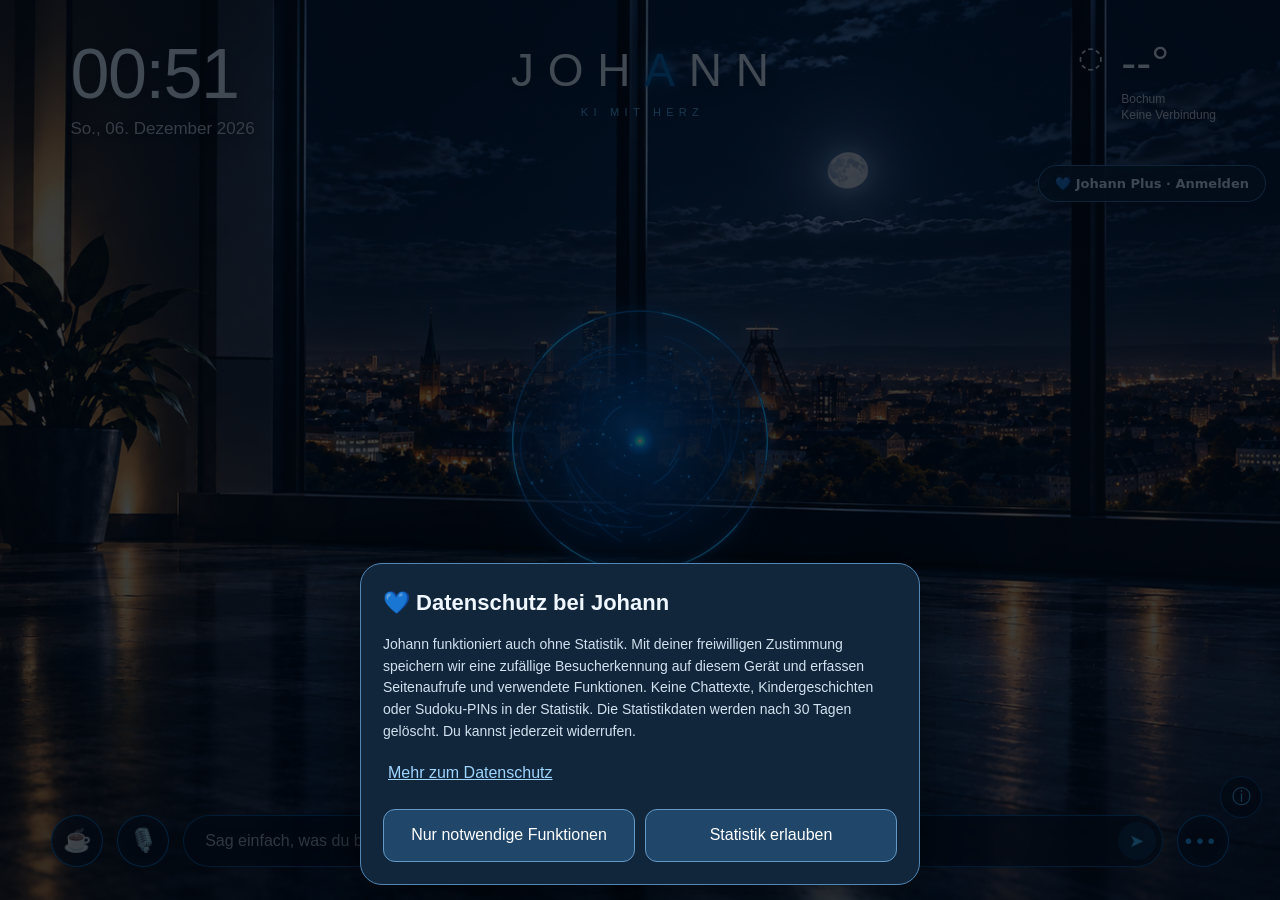
==== index.html @ 214a2d55 "Heimdall Zentrale" ====
<!DOCTYPE html>
<html lang="de">
<head>
<meta charset="UTF-8">
<meta name="viewport" content="width=device-width,initial-scale=1,viewport-fit=cover">
<meta name="theme-color" content="#01050b">
<title>JOHANN · KI MIT HERZ</title>
<style>
:root{--vfl:#005CA9;--vfl2:#00508f;--vfl3:#006fbd;--light:#1594df;--white:#eef7ff}
*{box-sizing:border-box} html,body{margin:0;width:100%;height:100%;overflow:hidden;background:#01050b;color:var(--white);font-family:-apple-system,BlinkMacSystemFont,"Segoe UI",sans-serif} body{user-select:none;-webkit-user-select:none;overscroll-behavior:none}
.scene{position:fixed;inset:0;overflow:hidden;background:#01050b center/cover no-repeat;transition:background-image .45s ease}
.scene::after{content:"";position:absolute;inset:0;z-index:1;pointer-events:none;background:radial-gradient(ellipse at center,transparent 25%,rgba(0,4,10,.035) 62%,rgba(0,3,8,.15) 100%)}
.clock{position:absolute;z-index:20;top:max(4.3vh,env(safe-area-inset-top));left:5.5vw}.time{font-size:clamp(36px,7vw,70px);font-weight:200;line-height:1;letter-spacing:-.02em;text-shadow:0 2px 15px rgba(0,0,0,.45);transition:.25s}.date{margin-top:10px;font-size:clamp(10px,1.8vw,17px);font-weight:300;color:#c1cad4;text-shadow:0 2px 10px #000}
.brand{position:absolute;z-index:20;top:max(4.8vh,env(safe-area-inset-top));left:50%;transform:translateX(-50%);text-align:center;white-space:nowrap}.logo{font-size:clamp(24px,4.6vw,46px);font-weight:250;letter-spacing:.30em;margin-left:.30em;text-shadow:0 2px 18px rgba(0,0,0,.55)}.logo .a{color:var(--vfl3);text-shadow:0 0 8px rgba(0,92,169,.9),0 0 20px rgba(0,92,169,.55)}.tag{margin-top:9px;margin-left:.45em;color:#57b4ef;font-size:clamp(7px,1vw,11px);letter-spacing:.48em}
.weather{position:absolute;z-index:20;top:max(4.8vh,env(safe-area-inset-top));right:5vw;display:flex;gap:9px;align-items:flex-start;text-shadow:0 2px 12px #000}.weather-icon{width:43px;font-size:29px;line-height:1;text-align:center;color:#d9edff}.temperature{font-size:clamp(27px,4.5vw,45px);font-weight:250;line-height:.9}.weather-info{margin-top:7px;font-size:12px;line-height:1.35;color:#d2dae3}
.johann{position:absolute;z-index:10;left:50%;top:48%;width:min(57vw,510px);aspect-ratio:1;transform:translate(-50%,-50%);touch-action:none}#energy{width:100%;height:100%;display:block;filter:drop-shadow(0 0 8px rgba(0,92,169,.62)) drop-shadow(0 0 24px rgba(0,70,145,.42))}
.orb-reflection{position:absolute;z-index:8;left:50%;top:65%;transform:translateX(-50%);width:min(32vw,300px);height:7vh;border-radius:50%;background:radial-gradient(ellipse,rgba(0,149,237,.55) 0%,rgba(0,92,169,.25) 32%,rgba(0,92,169,.08) 55%,transparent 72%);filter:blur(12px);animation:reflectionPulse 4s ease-in-out infinite}.orb-floor-point{position:absolute;z-index:9;left:50%;top:64.5%;width:5px;height:5px;transform:translate(-50%,-50%);border-radius:50%;background:#e8fbff;box-shadow:0 0 10px #fff,0 0 24px #40bdff,0 0 48px #005CA9}@keyframes reflectionPulse{0%,100%{opacity:.65;transform:translateX(-50%) scaleX(.88)}50%{opacity:1;transform:translateX(-50%) scaleX(1.08)}}
.speech{position:absolute;z-index:35;left:50%;top:69%;transform:translate(-50%,10px) scale(.97);width:min(520px,86vw);padding:13px 18px;border:1px solid rgba(64,189,255,.52);border-radius:18px;background:rgba(0,7,17,.82);backdrop-filter:blur(16px);-webkit-backdrop-filter:blur(16px);box-shadow:0 12px 35px rgba(0,0,0,.35),inset 0 0 22px rgba(0,92,169,.10);font-size:13px;line-height:1.45;text-align:center;color:#eaf7ff;opacity:0;visibility:hidden;transition:.2s;pointer-events:none}.speech.show{opacity:1;visibility:visible;transform:translate(-50%,0) scale(1)}.speech a{color:#40BDFF;pointer-events:auto}
.slogan{position:absolute;z-index:20;left:0;right:0;bottom:13vh;text-align:center;font-size:clamp(7px,1.1vw,11px);letter-spacing:.35em;color:#d1dae3;text-shadow:0 2px 10px #000}.slogan span{color:#2ea8f4}
.controls{position:absolute;z-index:30;left:4vw;right:4vw;bottom:max(3.7vh,env(safe-area-inset-bottom));display:flex;align-items:center;gap:14px}.round{width:52px;height:52px;flex:0 0 52px;border-radius:50%;border:1px solid rgba(0,136,232,.75);background:rgba(0,7,17,.68);color:#20a9ff;display:grid;place-items:center;font-size:21px;backdrop-filter:blur(13px);-webkit-backdrop-filter:blur(13px);box-shadow:inset 0 0 18px rgba(0,92,169,.12),0 0 15px rgba(0,92,169,.08);cursor:pointer}.command-wrap{flex:1;position:relative}.command{width:100%;height:52px;border-radius:28px;border:1px solid rgba(0,136,232,.55);background:rgba(0,7,17,.68);color:#d7e4ef;padding:0 48px 0 21px;font-size:16px;font-weight:300;outline:none;backdrop-filter:blur(14px);-webkit-backdrop-filter:blur(14px);box-shadow:inset 0 0 25px rgba(0,92,169,.07)}.command::placeholder{color:#a5b2c1}.command:focus{border-color:#38b9ff;box-shadow:inset 0 0 28px rgba(0,92,169,.14),0 0 16px rgba(0,92,169,.18)}.send{position:absolute;right:7px;top:50%;transform:translateY(-50%);width:38px;height:38px;border:0;border-radius:50%;background:rgba(0,118,200,.22);color:#40BDFF;font-size:18px;cursor:pointer}.dots{letter-spacing:4px;padding-left:4px}
.info-button{position:fixed;right:18px;bottom:calc(82px + env(safe-area-inset-bottom));z-index:100;width:42px;height:42px;border-radius:50%;border:1px solid rgba(0,136,232,.55);background:rgba(0,7,17,.68);color:#40BDFF;font-size:19px;display:grid;place-items:center;cursor:pointer;backdrop-filter:blur(14px);-webkit-backdrop-filter:blur(14px)}.info-box{position:fixed;right:18px;bottom:calc(134px + env(safe-area-inset-bottom));z-index:101;width:min(310px,calc(100vw - 36px));padding:18px 20px;border-radius:18px;border:1px solid rgba(0,136,232,.45);background:rgba(0,7,17,.90);backdrop-filter:blur(18px);-webkit-backdrop-filter:blur(18px);box-shadow:0 15px 45px rgba(0,0,0,.35);opacity:0;visibility:hidden;transform:translateY(8px) scale(.97);transition:.18s}.info-box.show{opacity:1;visibility:visible;transform:none}.info-title{font-size:11px;letter-spacing:.24em;color:#57b4ef;margin-bottom:9px}.info-text{font-size:12px;line-height:1.55;color:#c8d3de;margin-bottom:10px}.info-box a{color:#40BDFF;font-size:13px;text-decoration:none;user-select:text;-webkit-user-select:text}
.vfl1848 .time{color:#40BDFF;text-shadow:0 0 8px #005CA9,0 0 25px #0095ED,0 0 50px #005CA9}.vfl1848 #energy{filter:drop-shadow(0 0 10px rgba(0,112,202,.78)) drop-shadow(0 0 30px rgba(0,70,145,.55))}
@media(max-width:700px){.clock{left:5vw}.time{font-size:34px}.date{font-size:10px}.brand{top:max(5vh,env(safe-area-inset-top))}.logo{font-size:22px}.tag{font-size:6px}.weather{right:5vw}.weather-icon{width:30px;font-size:24px}.temperature{font-size:25px}.weather-info{font-size:9px}.johann{width:min(69vw,390px);top:47%}.orb-reflection{width:42vw;top:61.8%}.orb-floor-point{top:61.5%}.speech{top:66%;font-size:12px}.slogan{bottom:12vh;font-size:6px}.controls{left:14px;right:14px;gap:11px}.round{width:46px;height:46px;flex-basis:46px}.command{height:46px;padding-left:16px;font-size:16px}.send{width:34px;height:34px}.info-button{width:42px;height:42px}}
@media(orientation:landscape){.johann{width:min(38vw,480px);top:49%}.orb-reflection{width:26vw;top:69%}.orb-floor-point{top:68.5%}.speech{top:71%;width:min(480px,62vw)}.slogan{bottom:13vh}}

/* JOHANN · Kommandozentrale und Sudoku */
button,input,select,textarea{font:inherit}button{cursor:pointer}button:focus-visible,input:focus-visible,select:focus-visible,textarea:focus-visible{outline:3px solid #70caff;outline-offset:2px}
.panel-backdrop{position:fixed;inset:0;z-index:180;background:rgba(0,3,10,.78);backdrop-filter:blur(12px);-webkit-backdrop-filter:blur(12px);display:none;align-items:center;justify-content:center;padding:12px}
.panel-backdrop.open{display:flex}.panel{position:relative;width:min(1020px,100%);height:min(850px,calc(100dvh - 24px));overflow:auto;overscroll-behavior:contain;border:1px solid #266aa2;border-radius:25px;background:linear-gradient(150deg,#101f37,#06111f 65%,#081b32);box-shadow:0 22px 85px #000c;padding:clamp(18px,3vw,34px);user-select:text;-webkit-user-select:text}
.panel-head{display:flex;align-items:center;justify-content:space-between;gap:12px;margin-bottom:22px}.panel-title{font-size:clamp(24px,4vw,36px);font-weight:650;letter-spacing:.03em}.panel-kicker{font-size:11px;letter-spacing:.25em;color:#74bfff;margin-bottom:5px}.xbtn{border:1px solid #39729e;background:#152d48;color:white;border-radius:50%;width:43px;height:43px;flex:none;font-size:24px}.tiles{display:grid;grid-template-columns:repeat(2,minmax(0,1fr));gap:12px}.tile{border:1px solid #28547a;border-radius:18px;padding:18px;text-align:left;color:#e9f6ff;background:linear-gradient(145deg,#1c3654,#10243e);min-height:126px}.tile-icon{font-size:30px;display:block;margin-bottom:13px}.tile-title{font-size:19px;font-weight:650}.tile-sub{font-size:13px;color:#b8cce0;margin-top:5px;line-height:1.45}.tile.sudoku-tile{background:linear-gradient(125deg,#17549a,#142e56);border-color:#62b6ff}.panel-section{display:none}.panel-section.active{display:block}.backbtn{border:0;background:transparent;color:#8bcaff;font-size:15px;padding:10px 0;margin-bottom:9px}.glass{border:1px solid #2b587d;border-radius:18px;background:#142941;padding:18px;margin:12px 0}.muted{color:#b7cbe0;line-height:1.55}.pill{display:inline-block;border-radius:99px;padding:5px 11px;background:#1c4874;color:#b9e0ff;font-size:12px}.primary{border:0;border-radius:13px;padding:14px 18px;background:#2788e6;color:#fff;font-weight:700;min-height:49px}.secondary{border:1px solid #42749f;border-radius:13px;padding:12px 15px;background:#172f4d;color:#e4f4ff;min-height:47px}.danger{background:#63334b}.field{display:block;width:100%;border:1px solid #42749f;border-radius:12px;background:#09182b;color:#fff;padding:14px;margin:9px 0 14px;font-size:16px}.row-actions{display:flex;flex-wrap:wrap;gap:9px;align-items:center}.mini{font-size:12px;color:#b3c7dd}.note{white-space:pre-wrap;overflow-wrap:anywhere;padding:12px;border-bottom:1px solid #294965}.note button{float:right}.sudoku-shell{max-width:610px;margin:0 auto}.sudoku-intro{text-align:center;margin-bottom:20px}.sudoku-intro h2{font-size:clamp(27px,5vw,39px);margin:6px 0}.sudoku-intro p{color:#c2d6e9}.sudoku-options{display:grid;grid-template-columns:repeat(2,1fr);gap:10px;margin:18px 0}.difficulty{padding:14px 10px;border:1px solid #43739c;border-radius:14px;background:#102a46;color:white;text-align:center;font-weight:650}.difficulty.selected{background:#2269b1;border-color:#9bd7ff;box-shadow:0 0 0 2px #50b4ff66}.sudoku-board{display:grid;grid-template-columns:repeat(9,minmax(0,1fr));width:100%;aspect-ratio:1;border:3px solid #1d3e61;background:#fff;border-radius:6px;overflow:hidden;touch-action:manipulation}.cell{display:flex;align-items:center;justify-content:center;min-width:0;padding:0;border:0;border-right:1px solid #b2bfd0;border-bottom:1px solid #b2bfd0;background:#fff;color:#12304e;font-size:clamp(20px,5.5vw,32px);font-weight:600;aspect-ratio:1}.cell:nth-child(3n){border-right:2px solid #304d70}.cell:nth-child(n+19):nth-child(-n+27),.cell:nth-child(n+46):nth-child(-n+54){border-bottom:2px solid #304d70}.cell.given{background:#eaf0f7;font-weight:800}.cell.selected{background:#a6d8ff!important}.cell.peer{background:#edf8ff}.cell.same{background:#cbe9ff}.cell.error{color:#b32633;background:#ffe4e7!important}.cell.hint{color:#1478c4}.number-pad{display:grid;grid-template-columns:repeat(9,minmax(0,1fr));gap:5px;margin:14px 0}.number-pad button{border:1px solid #4979a7;background:#193d63;color:#fff;border-radius:10px;font-size:clamp(20px,5vw,28px);font-weight:700;min-height:51px}.number-pad button:disabled{opacity:.35}.game-top{display:flex;align-items:center;justify-content:space-between;gap:10px;margin:14px 0}.game-message{border-radius:12px;background:#183e63;padding:12px;color:#d4ebff;margin:12px 0}.expert-letter{border:1px solid #d6a755;border-radius:17px;background:linear-gradient(135deg,#543a25,#1c2d4a);padding:20px;margin:18px 0}.expert-letter h3{margin:5px 0 12px;color:#ffdf9d}.chat-archive{position:absolute;z-index:32;bottom:calc(110px + env(safe-area-inset-bottom));left:50%;transform:translateX(-50%);width:min(560px,89vw);max-height:27vh;overflow:auto;display:none;border:1px solid #226397;border-radius:15px;background:#061322ee;padding:12px;font-size:13px;line-height:1.5}.chat-archive.show{display:block}.chat-line{margin-bottom:9px;white-space:pre-wrap;overflow-wrap:anywhere}.chat-line strong{color:#75c7ff}.chat-line a{color:#70caff}.speech{max-height:23vh;overflow:auto;overflow-wrap:anywhere;text-align:left}.dashboard-weather{font-size:24px;font-weight:650}.hidden{display:none!important}
@media(max-width:600px){.panel{height:calc(100dvh - 12px);border-radius:19px;padding:16px}.panel-backdrop{padding:6px}.tile{min-height:116px;padding:14px}.tile-title{font-size:17px}.tile-sub{font-size:12px}.sudoku-board{border-width:2px}.cell{font-size:clamp(19px,6vw,28px)}.number-pad button{min-height:46px}.sudoku-options{gap:7px}.difficulty{padding:12px 4px}.chat-archive{bottom:calc(90px + env(safe-area-inset-bottom))}}
@media(prefers-reduced-motion:reduce){.scene,.speech{transition:none!important}}

/* Version 2: Schwebende Glas-Kommandozentrale vor Johanns Live-Wetterkulisse.
   Die bestehende .scene bleibt sichtbar und wechselt weiterhin mit Wetter und Tageszeit. */
.panel-backdrop{background:rgba(0,5,14,.08);backdrop-filter:none;-webkit-backdrop-filter:none}
.panel{background:linear-gradient(145deg,rgba(6,23,44,.64),rgba(3,14,29,.49) 55%,rgba(5,30,55,.57));border:1px solid rgba(124,204,255,.42);backdrop-filter:blur(7px) saturate(1.12);-webkit-backdrop-filter:blur(7px) saturate(1.12);box-shadow:0 24px 80px rgba(0,0,0,.34),inset 0 1px rgba(216,241,255,.19)}
.tile{background:linear-gradient(145deg,rgba(21,60,99,.64),rgba(7,27,52,.49));border-color:rgba(133,204,250,.36);backdrop-filter:blur(5px);-webkit-backdrop-filter:blur(5px);box-shadow:0 10px 25px rgba(0,0,0,.12)}
.tile.sudoku-tile{background:linear-gradient(125deg,rgba(18,96,171,.71),rgba(11,45,87,.59));border-color:rgba(146,215,255,.74)}
.glass{background:rgba(7,27,49,.65);border-color:rgba(128,197,244,.37);backdrop-filter:blur(6px);-webkit-backdrop-filter:blur(6px)}
/* Die neun 3x3-Blöcke sind mit kräftigen Linien UND sanft wechselnden
   Blockflächen getrennt. Linien bleiben auch bei markierten Feldern sichtbar. */
.sudoku-board{border:4px solid #173c61;border-radius:5px;gap:0;overflow:hidden;background:#173c61;box-shadow:0 10px 28px rgba(0,0,0,.27)}
.cell{border:0;border-right:1px solid #b2c2d3;border-bottom:1px solid #b2c2d3;background:#fff;color:#12304e}
.cell.block-alt{background:#e8f2fb}
.cell.given{font-weight:800;color:#0a2e50}
.cell.given:not(.block-alt){background:#f1f5fa}
.cell.block-right{border-right:4px solid #173c61}
.cell.block-bottom{border-bottom:4px solid #173c61}
.cell.row-end{border-bottom:0}
.cell.col-end{border-right:0}
.cell.selected{background:#91d2ff!important}
.cell.peer{background:#d9f0ff}
.cell.same{background:#b6e2ff}
.cell.error{background:#ffe0e5!important}
@media(max-width:600px){.panel-backdrop{padding:7px}.panel{height:calc(100dvh - 14px);border-radius:22px}.sudoku-board{border-width:3px}.cell.block-right{border-right-width:3px}.cell.block-bottom{border-bottom-width:3px}}
/* Lesbarer Antwortbereich: keine überlappenden Sprechblasen */
.chat-archive{z-index:65;bottom:calc(86px + env(safe-area-inset-bottom));width:min(620px,calc(100vw - 28px));max-height:min(57dvh,580px);padding:44px 18px 18px;background:rgba(4,15,31,.94);border:1px solid rgba(69,171,245,.8);box-shadow:0 12px 48px #000a;backdrop-filter:blur(18px);-webkit-backdrop-filter:blur(18px);font-size:clamp(15px,3.8vw,17px);line-height:1.6;overscroll-behavior:contain;user-select:text;-webkit-user-select:text}
.chat-line{padding-bottom:14px;margin-bottom:14px;border-bottom:1px solid #315270;overflow-wrap:anywhere}
.chat-line>div{margin-bottom:10px;white-space:pre-wrap}
.chat-close{position:sticky;float:right;top:-36px;margin-top:-32px;margin-right:-5px;z-index:2;border:1px solid #5b9bd0;border-radius:50%;width:35px;height:35px;background:#173b5d;color:white;font-size:25px;line-height:1;cursor:pointer}
.chat-archive a{color:#87d1ff;text-decoration:underline;overflow-wrap:anywhere}
@media(max-width:600px){.chat-archive{bottom:calc(76px + env(safe-area-inset-bottom));max-height:55dvh}}

/* Johann V4: sichtbare Kaffeekasse – zurückhaltend auf der Startseite. */
.coffee-button{position:fixed;right:72px;bottom:calc(82px + env(safe-area-inset-bottom));z-index:100;width:42px;height:42px;border-radius:50%;border:1px solid rgba(0,136,232,.65);background:rgba(0,7,17,.72);color:#83ceff;font-size:21px;display:grid;place-items:center;cursor:pointer;backdrop-filter:blur(14px);-webkit-backdrop-filter:blur(14px);box-shadow:0 0 16px rgba(0,92,169,.16)}
.coffee-button:focus-visible,.support-link:focus-visible{outline:3px solid #91d7ff;outline-offset:3px}
.support-card{display:flex;align-items:center;gap:15px;flex-wrap:wrap;margin-top:20px;padding:19px;border:1px solid rgba(124,204,255,.45);border-radius:20px;background:linear-gradient(125deg,rgba(13,62,106,.69),rgba(7,31,59,.52));backdrop-filter:blur(6px);-webkit-backdrop-filter:blur(6px)}
.support-icon{display:grid;place-items:center;flex:0 0 54px;width:54px;height:54px;border-radius:16px;background:rgba(76,160,224,.19);font-size:29px}
.support-copy{flex:1 1 180px}.support-copy h2{font-size:19px;margin:0 0 5px}.support-copy p{font-size:13px;line-height:1.45;color:#c4def2;margin:0}
.support-link{display:inline-flex;justify-content:center;align-items:center;min-height:46px;padding:12px 17px;border-radius:13px;background:#2788e6;color:#fff;font-weight:700;text-decoration:none;white-space:nowrap}
@media(max-width:600px){.coffee-button{right:69px;bottom:calc(82px + env(safe-area-inset-bottom))}.support-link{width:100%}}
/* V5: Kaffeekasse unter dem Wetter statt über dem Slogan. */
.coffee-button{top:clamp(130px,16vh,185px);bottom:auto;right:5vw}
@media(max-width:600px){.coffee-button{top:calc(max(5vh, env(safe-area-inset-top)) + 95px);bottom:auto;right:5vw}}

/* V6: Vereinsneutrale Fußballzentrale */
.football-tabs{display:flex;gap:7px;overflow-x:auto;padding:4px 0 12px}.football-tab{flex:none;border:1px solid #527ba0;background:#123252;color:#dbeeff;border-radius:12px;padding:11px 14px;font-weight:650}.football-tab.active{background:#236ab0;border-color:#a3dcff}.football-pane{display:none}.football-pane.active{display:block}.football-table{width:100%;border-collapse:collapse;font-size:14px}.football-table th{text-align:left;color:#b7d4ea;font-size:12px;font-weight:500;padding:10px 5px;border-bottom:1px solid #406080}.football-table td{padding:11px 5px;border-bottom:1px solid #31516c}.football-table td:last-child,.football-table th:last-child{text-align:right}.football-table .favorite-row{background:#1a527d;font-weight:750}.football-table .team-name{overflow-wrap:anywhere}.football-feedback{font-size:13px;color:#b9d4e8;line-height:1.5;margin:10px 0}.football-match{padding:12px 0;border-bottom:1px solid #335674}.football-match small{display:block;color:#b7d3e8;margin-bottom:5px}.football-card{background:linear-gradient(145deg,rgba(29,75,115,.8),rgba(12,35,58,.76));border:1px solid #4077a3;border-radius:17px;padding:16px;margin:12px 0}.football-club{font-size:23px;font-weight:750;line-height:1.2}.football-links{display:flex;gap:8px;flex-wrap:wrap}.football-links a{display:inline-flex;align-items:center;justify-content:center;text-decoration:none;color:#e4f4ff;background:#16446d;border:1px solid #42749f;border-radius:11px;padding:12px 14px;font-size:13px}.football-table-scroll{overflow-x:auto}.football-table td:nth-child(3),.football-table th:nth-child(3){text-align:right}.football-team-options{display:grid;grid-template-columns:repeat(2,minmax(0,1fr));gap:8px;margin:12px 0}.football-team-options button{background:#153b5d;border:1px solid #3f759f;border-radius:12px;color:#e8f6ff;padding:11px 8px;text-align:left;overflow-wrap:anywhere}.football-team-options button.selected{background:#236ab0;border-color:#a6d9ff}.football-settings summary{cursor:pointer;color:#a5d7ff;font-weight:650;padding:8px 0}.football-news{margin:12px 0}.football-news a{display:block;color:#d7ecff;text-decoration:none;padding:12px 0;border-bottom:1px solid #31516c}.football-news a span{display:block;font-size:12px;color:#a4c9e7;margin-top:4px}
/* V8: sichtbar lebendiger Orb und leicht zugängliche Reviervereine */
.johann{cursor:pointer;will-change:filter;transition:filter .18s ease;user-select:none;-webkit-user-select:none}
.johann:active{filter:brightness(1.24) drop-shadow(0 0 25px rgba(125,224,255,.48))}
.football-quick{border:1px solid #467eaa;background:rgba(27,70,109,.4);padding:12px;border-radius:14px;margin:12px 0}
.football-quick .football-team-options{margin:8px 0 0}
.football-source-link{display:inline-block;margin:12px 0;color:#a6dfff;text-decoration:underline;text-underline-offset:3px;font-size:14px}
@media(prefers-reduced-motion:reduce){.johann{transition:none}}

/* V9: PayPal sitzt eindeutig links am Eingabefeld, keine schwebende Tasse. */
.support-round{text-decoration:none;display:grid;place-items:center;color:#a6dcff;font-size:23px;transition:transform .2s,box-shadow .2s}.support-round:active{transform:scale(.91)}.support-round:focus-visible{outline:3px solid #9bd8ff;outline-offset:3px}
/* Kurze Kugel-Antworten bleiben oberhalb des Eingabefelds lesbar. */
.speech{z-index:35;max-height:21vh;overflow-y:auto}
/* V10: Johanns Wunschbox */
.feedback-card{max-width:690px;margin:0 auto;background:linear-gradient(145deg,rgba(25,61,100,.87),rgba(7,25,47,.83));border-color:#5aa7dc}
.feedback-card h2{font-size:clamp(26px,5vw,37px);margin:14px 0 5px}.feedback-card label{display:block;color:#e4f4ff;font-weight:650;margin-top:12px}
.feedback-card select{appearance:auto}.feedback-card textarea{resize:vertical;min-height:135px}.feedback-consent{display:flex!important;align-items:flex-start;gap:10px;font-weight:400!important;font-size:13px;line-height:1.5;color:#d0e4f4!important}.feedback-consent input{margin-top:4px;flex:none;width:18px;height:18px}.feedback-honeypot{position:absolute;left:-9999px;width:1px;height:1px;overflow:hidden}.feedback-status{min-height:22px;color:#b4e4ff;font-weight:600;line-height:1.5}

/* Johann: unaufdringliche Update-Meldung */
#johannUpdateNotice{position:fixed;z-index:9999;left:12px;right:12px;bottom:max(16px,env(safe-area-inset-bottom));max-width:470px;margin:auto;padding:17px;background:#102d49;color:#e9f5ff;border:1px solid #72b7e9;border-radius:18px;box-shadow:0 10px 40px #0009;font:15px/1.5 system-ui,sans-serif}
#johannUpdateNotice[hidden]{display:none!important}
#johannUpdateNotice .update-actions{display:flex;gap:10px;margin-top:12px}
#johannUpdateNotice button{flex:1;border-radius:11px;border:1px solid #72b7e9;background:#215c8b;color:white;padding:12px;font-weight:700}
#johannUpdateNotice button:last-child{background:#348cd2;border-color:#348cd2}

/* Johann Analytics V1 – private Ansicht */
.analytics-grid{display:grid;grid-template-columns:repeat(2,minmax(0,1fr));gap:11px}.analytics-stat{padding:18px;border:1px solid #42749f;border-radius:16px;background:rgba(14,49,80,.75)}.analytics-stat strong{display:block;font-size:29px;color:#9bd7ff;margin:8px 0}.analytics-stat span{color:#c5dbee;font-size:13px}.analytics-bars{display:grid;gap:13px;margin-top:16px}.analytics-bar{height:11px;background:#1d3854;border-radius:9px;overflow:hidden}.analytics-bar>i{display:block;height:100%;background:#399be8;border-radius:9px}.analytics-label{display:flex;justify-content:space-between;gap:10px;font-size:13px;margin-bottom:6px}.analytics-status{min-height:23px;color:#b9dfff;font-size:13px;line-height:1.5}@media(max-width:440px){.analytics-stat{padding:13px}.analytics-stat strong{font-size:25px}}

/* Datenschutz: bewusst nicht an den Admin-Zugang gekoppelt */
#privacyConsent[hidden],#privacyPanel[hidden]{display:none!important}
#privacyConsent{position:fixed;z-index:99998;inset:0;background:rgba(2,9,19,.73);display:flex;align-items:end;justify-content:center;padding:15px;overflow:auto}
.privacy-sheet{background:#11263b;color:#f0f7ff;border:1px solid #5187b5;border-radius:22px;padding:22px;max-width:560px;width:100%;box-shadow:0 14px 55px #0009;line-height:1.55}
.privacy-sheet h2{font-size:22px;margin:0 0 8px}.privacy-sheet p{font-size:14px;color:#d1e1ee}.privacy-actions{display:flex;gap:10px;flex-wrap:wrap;margin-top:18px}.privacy-actions button{flex:1;min-width:120px;border-radius:12px;padding:13px 12px;background:#204769;border:1px solid #6398c7;color:#fff;font:inherit;cursor:pointer}.privacy-actions button:focus-visible,.privacy-link:focus-visible{outline:3px solid #a5dfff}
#privacyPanel{position:fixed;z-index:99999;inset:0;overflow-y:auto;background:rgba(3,10,22,.93);padding:24px 14px;color:#eaf5ff}.privacy-document{max-width:650px;margin:auto;background:#10253b;border:1px solid #5583ac;border-radius:20px;padding:23px;line-height:1.6}.privacy-document h2{font-size:23px}.privacy-document h3{font-size:17px;margin-top:22px}.privacy-document p,.privacy-document li{font-size:14px;color:#d5e4f0}.privacy-link{border:0;background:none;color:#9ed5ff;text-decoration:underline;cursor:pointer;font:inherit;padding:5px}

/* Sudoku: kontraststarke 3x3-Trennlinien auch auf Samsung/kleinen Displays.
   Nur das Spielfeld wird angepasst; Hintergrund, Wetter und Logik bleiben gleich. */
#sudokuBoard{border:5px solid #071b30!important;background:#071b30!important;border-radius:4px}
#sudokuBoard .cell{border-right:1px solid #91a5b8;border-bottom:1px solid #91a5b8}
#sudokuBoard .cell.block-right{border-right:5px solid #071b30!important}
#sudokuBoard .cell.block-bottom{border-bottom:5px solid #071b30!important}
#sudokuBoard .cell.col-end{border-right:0!important}
#sudokuBoard .cell.row-end{border-bottom:0!important}
@media(max-width:600px){#sudokuBoard{border-width:4px!important}#sudokuBoard .cell.block-right{border-right-width:4px!important}#sudokuBoard .cell.block-bottom{border-bottom-width:4px!important}}
/* Wetter V14: einfache Ortswahl und barrierearme Vorschau */
.weather-forecast{display:grid;grid-template-columns:repeat(5,minmax(0,1fr));gap:7px;margin:16px 0}
.forecast-day{padding:12px 4px;text-align:center;border:1px solid #4979a7;border-radius:13px;background:#102a46}
.forecast-day .forecast-icon{font-size:26px;margin:9px 0}.forecast-day strong{display:block}.forecast-day small{color:#bfd8eb}
@media(max-width:430px){.weather-forecast{gap:4px}.forecast-day{padding:10px 2px;font-size:12px}.forecast-day .forecast-icon{font-size:22px}}

/* JOHANN 18:48 – eigenständiges, einmal tägliches VfL-Spektakel. Wetterkulisse bleibt unberührt. */
#vflShow{position:fixed;inset:0;z-index:9990;pointer-events:none;display:none;overflow:hidden;isolation:isolate;background:radial-gradient(ellipse at center,rgba(0,83,171,.20),rgba(0,10,35,.74) 85%)}
#vflShow.on{display:block;animation:vflArrival .65s both}#vflShow::before,#vflShow::after{content:"";position:absolute;inset:-55%;background:conic-gradient(from 0deg,transparent 0 8%,rgba(66,180,255,.23) 11%,transparent 15% 30%,rgba(255,255,255,.17) 34%,transparent 39% 52%,rgba(42,139,255,.27) 56%,transparent 60% 100%);animation:vflSpin 10s linear infinite;pointer-events:none}#vflShow::after{animation-direction:reverse;animation-duration:14s;opacity:.65}
.vfl-center{position:absolute;z-index:2;left:50%;top:47%;transform:translate(-50%,-50%);width:min(94vw,720px);text-align:center;text-shadow:0 3px 24px #001c44;animation:vflPop .8s both}.vfl-pretitle{font-size:clamp(12px,3vw,21px);font-weight:700;letter-spacing:.33em;color:#a8ddff}.vfl-number{font-size:clamp(95px,25vw,220px);font-weight:900;line-height:1;letter-spacing:-.09em;padding-right:.09em;color:#fff;filter:drop-shadow(0 0 24px #168cff);animation:vflBeat 1.848s ease-in-out infinite}.vfl-message{font-size:clamp(19px,5vw,38px);font-weight:850;letter-spacing:.12em;color:#e9f7ff}.vfl-sub{margin:18px auto 0;font-size:clamp(12px,3vw,19px);color:#c4e7ff;max-width:80%;line-height:1.5}.vfl-particle{position:absolute;z-index:1;bottom:-12vh;font-size:clamp(22px,6vw,44px);animation:vflRise var(--dur) linear var(--delay) infinite;left:var(--x);opacity:.9;filter:drop-shadow(0 0 8px #258dff)}.vfl-ring{position:absolute;left:50%;top:47%;width:min(88vw,620px);aspect-ratio:1;border:4px solid #7ed3ff;border-radius:50%;transform:translate(-50%,-50%);box-shadow:0 0 30px #278bff,inset 0 0 50px #1a6dbb;animation:vflRing 2.3s ease-out infinite}.vfl-ring:nth-child(2){animation-delay:1.15s}#vflShow .vfl-close{position:absolute;z-index:5;right:18px;top:max(18px,env(safe-area-inset-top));pointer-events:auto;border:1px solid #a3dfff;border-radius:99px;padding:10px 15px;color:white;background:#153e68;font-size:14px}#vflShow.countdown .vfl-number{font-size:clamp(80px,22vw,180px)}#vflShow.countdown .vfl-ring{animation-duration:1s}
@keyframes vflArrival{from{opacity:0}to{opacity:1}}@keyframes vflPop{from{opacity:0;transform:translate(-50%,-43%) scale(.65)}to{opacity:1;transform:translate(-50%,-50%) scale(1)}}@keyframes vflSpin{to{transform:rotate(360deg)}}@keyframes vflBeat{50%{transform:scale(1.055);filter:drop-shadow(0 0 46px #4bbdff)}}@keyframes vflRing{0%{opacity:.8;transform:translate(-50%,-50%) scale(.35)}100%{opacity:0;transform:translate(-50%,-50%) scale(1.55)}}@keyframes vflRise{0%{transform:translateY(0) rotate(0);opacity:0}12%{opacity:1}85%{opacity:1}100%{transform:translateY(-120vh) rotate(600deg);opacity:0}}
@media(prefers-reduced-motion:reduce){#vflShow *,#vflShow::before,#vflShow::after{animation:none!important}}


/* V20: Fußball-Liveticker – keine Änderung an Wetterhintergründen */
.live-select{display:flex;gap:8px;flex-wrap:wrap;margin:12px 0}.live-select button{flex:1;min-width:105px;border:1px solid #4a80a9;border-radius:12px;background:#123252;color:#e7f5ff;padding:12px 9px;font-weight:700}.live-select button.selected{background:#2673b9;border-color:#b2e1ff;box-shadow:0 0 0 1px #b2e1ff}.live-match{border:1px solid #365f83;border-radius:15px;background:#102940;padding:14px;margin:11px 0}.live-match.is-live{border-color:#70caa1}.live-match-top{display:flex;justify-content:space-between;align-items:center;gap:8px;color:#b8d3e8;font-size:12px}.live-score{display:grid;grid-template-columns:minmax(0,1fr) auto minmax(0,1fr);gap:10px;align-items:center;margin:13px 0;font-size:17px;font-weight:750}.live-score span:last-child{text-align:right}.live-score strong{font-size:25px;white-space:nowrap;color:#fff}.live-event{font-size:13px;padding:7px 0;border-top:1px solid #2c4e6b;overflow-wrap:anywhere}.live-on{color:#8cf0b9;font-weight:750}.live-source{font-size:12px;color:#bad3e8;line-height:1.6}.live-empty{padding:18px 0;color:#c4d8e9}.live-match button{font-size:13px}.live-event-list{margin-top:10px}

/* V22: Kompakte, fingerfreundliche Matchday-Karte im Chat. */
.md-chat-card{margin:14px 0 2px;padding:14px;background:#12314e;border:1px solid #497ca7;border-radius:16px;max-width:100%;overflow-wrap:anywhere}
.md-chat-card strong{font-size:16px}.md-chat-score{font-size:29px;font-weight:800;margin:8px 0;color:#fff}.md-chat-actions{display:flex;flex-wrap:wrap;gap:8px;margin-top:12px}.md-chat-actions button{min-height:44px;font-size:13px;padding:9px 12px}

/* V22.2: Matchday PRO als eigenständiges, gut sichtbares Dashboard-Ziel. */
.matchday-home-tile{grid-column:1/-1;text-align:left;border:2px solid #74c4ff!important;background:linear-gradient(125deg,rgba(20,89,143,.95),rgba(10,38,74,.97))!important;box-shadow:0 8px 28px rgba(24,114,207,.24)}
.matchday-home-tile .tile-icon{font-size:35px}.matchday-home-tile .tile-title{font-weight:850;letter-spacing:.07em}.matchday-home-tile .tile-sub{color:#d3ebff}
.matchday-home-tile:focus-visible{outline:3px solid #fff;outline-offset:3px}


/* V24: strukturierte Karten, Vorrat und Einkaufen */
.kitchen-chips{display:flex;flex-wrap:wrap;gap:8px;margin:12px 0}.kitchen-chips button{border:1px solid #6b8a9e;background:#19334b;color:#e8f2f7;border-radius:22px;padding:9px 13px}.kitchen-chips button.active{background:#ae804c;color:#0e1e2b;border-color:#f0bd80}.kitchen-three{display:grid;grid-template-columns:1.6fr .8fr 1fr;gap:7px;margin:10px 0}.kitchen-three .field{min-width:0;width:100%}.kitchen-pantry-row{display:flex;align-items:center;gap:9px;padding:9px 0;border-bottom:1px solid #34506a}.kitchen-pantry-row span{flex:1}.kitchen-pantry-row button{background:none;border:0;color:#ffc9b0;font-size:20px}.kitchen-joke{color:#f6cf95;font-style:italic}.kitchen-result{border:1px solid #8f7451;border-radius:18px;overflow:hidden;background:#132c43;margin:16px 0}.kitchen-result img{width:100%;height:175px;object-fit:cover;display:block;background:#1c3d55}.kitchen-result-body{padding:15px}.kitchen-result h3{font-size:21px;margin:0 0 6px}.kitchen-result ul,.kitchen-result ol{padding-left:23px;line-height:1.7}.kitchen-result .kitchen-actions{display:flex;flex-wrap:wrap;gap:7px;margin:12px 0}.kitchen-result .kitchen-actions button{margin:0}.kitchen-result .kitchen-meta{color:#cbd9e6;font-size:13px}.kitchen-result .kitchen-warning{font-size:12px;color:#d5c3a7}.kitchen-result .kitchen-missing{background:#2b3a3d;border-radius:12px;padding:11px;margin:10px 0}.kitchen-result .kitchen-missing p{margin:5px 0}.kitchen-result .kitchen-photo-label{font-size:11px;color:#cbd6df;padding:5px 15px}.kitchen-email{display:flex;gap:8px;margin:10px 0}.kitchen-email input{flex:1;min-width:0}.kitchen-busy{opacity:.65;pointer-events:none}
@media(max-width:410px){.kitchen-three{grid-template-columns:1fr 70px 95px}.kitchen-three .field{font-size:12px}.kitchen-email{flex-direction:column}}
@media print{body *{visibility:hidden!important}.kitchen-print-active,.kitchen-print-active *{visibility:visible!important}.kitchen-print-active{position:absolute;left:0;top:0;width:100%;color:#111;background:#fff}}

/* V23: eigenständige, mobile Kochecke; bestehende Wetterkulisse bleibt unverändert */
.kitchen-home-tile{border-color:rgba(247,182,100,.7)!important;background:linear-gradient(135deg,rgba(108,60,25,.58),rgba(13,38,61,.85))!important}
.kitchen-hero{border:1px solid #a67b48;border-radius:18px;padding:20px;margin:12px 0;background:linear-gradient(125deg,#40301f,#15324b);line-height:1.55}.kitchen-hero h2{font-size:27px;margin:12px 0 5px}.kitchen-hero p{color:#e6d6c5;margin:0}
.kitchen-tabs{display:flex;gap:8px;overflow-x:auto;padding:8px 0 14px;scrollbar-width:thin}.kitchen-tabs button{flex:0 0 auto;border:1px solid #55758d;border-radius:18px;background:#142d43;color:#d6e8f7;padding:11px 14px;font-size:13px}.kitchen-tabs button.selected{background:#bd8348;color:#0d1824;border-color:#e8bc7f;font-weight:700}.kitchen-pane{display:none}.kitchen-pane.active{display:block}.kitchen-pane .glass{margin:10px 0 15px}.kitchen-pane label{display:block;margin:13px 0 6px;color:#e8e2d8}.kitchen-pane textarea{width:100%;resize:vertical}.kitchen-two{display:grid;grid-template-columns:1fr 1fr;gap:10px;align-items:end}.kitchen-two .field{width:100%;min-width:0}.kitchen-ask{margin-top:14px;width:100%}.kitchen-grid{display:grid;grid-template-columns:repeat(2,minmax(0,1fr));gap:10px;margin:14px 0}.kitchen-quick{display:flex;flex-direction:column;align-items:flex-start;gap:7px;min-height:115px;padding:15px;border:1px solid #76624a;border-radius:16px;background:linear-gradient(145deg,#2a3946,#1a293b);color:#f4e7d4;text-align:left;font-size:24px}.kitchen-quick strong{font-size:15px}.kitchen-quick small{font-size:12px;color:#c4d3dc}.kitchen-recipe,.kitchen-day{border:1px solid #4b6880;border-radius:12px;padding:12px;margin:10px 0;background:#132b40}.kitchen-recipe p{white-space:pre-wrap;overflow-wrap:anywhere}.kitchen-recipe button,.kitchen-day button{margin:5px 5px 0 0}.kitchen-shopping-item{display:flex;align-items:center;gap:10px;padding:10px 0;border-bottom:1px solid #36516a}.kitchen-shopping-item span{flex:1;overflow-wrap:anywhere}.kitchen-shopping-item.done span{text-decoration:line-through;opacity:.6}.kitchen-shopping-item button{border:0;background:transparent;color:#ffc0ad;font-size:20px}.kitchen-note{color:#c3d4df;font-size:12px;line-height:1.6;margin:12px 0}
/* V25.1: Johann schreibt automatisch weiter; keine Klicks erforderlich. */
.johann-progressive-text{white-space:pre-wrap;overflow-wrap:anywhere}
.johann-writing-cursor{display:inline-block;color:#65c6ff;font-weight:700;animation:johannCursorBlink .85s step-end infinite}
@keyframes johannCursorBlink{50%{opacity:0}}
@media(prefers-reduced-motion:reduce){.johann-writing-cursor{animation:none}}
</style>
<link rel="manifest" href="./manifest.webmanifest">
<meta name="theme-color" content="#061322">
<meta name="apple-mobile-web-app-capable" content="yes">
<meta name="apple-mobile-web-app-status-bar-style" content="black-translucent">
<meta name="apple-mobile-web-app-title" content="Johann">
<link rel="apple-touch-icon" href="./johann-icon-180.png">
<link rel="icon" type="image/png" sizes="192x192" href="./johann-icon-192.png">
<style id="johann-auth-style">
#ja-open{position:fixed;top:165px;right:14px;z-index:7000;border:1px solid #58b8ff88;background:#071b31e8;color:#d9f2ff;border-radius:999px;padding:10px 16px;font:600 13px system-ui;cursor:pointer;box-shadow:0 6px 22px #0006}
#ja-modal{position:fixed;inset:0;z-index:100000;background:#000b;display:none;align-items:center;justify-content:center;padding:18px;box-sizing:border-box}
#ja-modal.ja-visible{display:flex}
#ja-card{width:min(440px,100%);max-height:90vh;overflow:auto;background:linear-gradient(160deg,#112f50,#081725);border:1px solid #4a94ce88;border-radius:22px;box-shadow:0 18px 70px #000a;color:#f2faff;padding:26px;box-sizing:border-box;font-family:system-ui;text-align:center}
#ja-card h2{font-size:25px;margin:6px 0 8px}#ja-card p{line-height:1.5}#ja-card .ja-muted{font-size:13px;color:#b6cde0}#ja-card .ja-note{background:#123b56;border:1px solid #42779a;border-radius:14px;padding:14px;margin:18px 0}#ja-card input{display:block;width:100%;box-sizing:border-box;margin:8px 0;padding:13px 14px;background:#fff;color:#10273a;border-radius:10px;border:0;font-size:16px}#ja-card button{cursor:pointer;font:600 14px system-ui;border-radius:10px;padding:12px 14px;border:1px solid #71bff0}#ja-primary{width:100%;background:#3aa6f1;color:#061827}#ja-free{width:100%;margin-top:10px;background:transparent;color:#d8f0ff}#ja-close{float:right;background:transparent;color:#d8f0ff;border:0!important;padding:0!important;font-size:25px!important}#ja-message{font-size:13px;min-height:20px;margin-top:10px}#ja-logout{display:none;background:transparent;color:#d8f0ff;margin-top:10px}#ja-code{display:none}#ja-email{display:block}#ja-card button:disabled{opacity:.6;cursor:wait}
#ja-open.ja-signed-in{display:none!important}
#ja-toast{position:fixed;top:max(18px,env(safe-area-inset-top));left:50%;transform:translate(-50%,-12px);z-index:9000;background:#0b2b49ee;color:#e5f5ff;border:1px solid #5eb6ee;border-radius:14px;padding:12px 18px;opacity:0;pointer-events:none;transition:.25s;font:600 13px system-ui;box-shadow:0 8px 30px #0008}
#ja-toast.visible{opacity:1;transform:translate(-50%,0)}
#jpro-controls{margin-top:12px;padding-top:12px;border-top:1px solid #42779a;text-align:left}
#jpro-controls button{width:100%;margin-top:9px;background:#1b5c90;color:white}
#jpro-controls .ja-muted{font-size:12px}
#jpro-state{font-size:12px;color:#a9d7f6;margin-top:9px;line-height:1.5}
#jpro-password{display:none}
#jpro-voice.active{border-color:#72d8ff;background:#17679c}
</style>
<style>
/* Johann V14: header clearance for iPhone Home Screen apps. */
@supports (-webkit-touch-callout: none){
 @media (display-mode: standalone) and (orientation: portrait) and (max-width: 700px){
  .clock{top:calc(max(4.3vh,env(safe-area-inset-top,0px)) + 34px)}
  .brand{top:calc(max(5vh,env(safe-area-inset-top,0px)) + 34px)}
  .weather{top:calc(max(4.8vh,env(safe-area-inset-top,0px)) + 34px)}
 }
}
</style>
<style>
/* JOHANN STUDIO ENTRY V1 */
.johann-studio-owner[hidden]{display:none!important}
.johann-studio-home-tile{grid-column:1/-1;text-align:left;border:2px solid #83d4d0!important;background:linear-gradient(125deg,rgba(20,88,98,.96),rgba(14,38,66,.97))!important;box-shadow:0 8px 28px rgba(40,143,150,.2)}
.johann-studio-home-tile .tile-icon{font-size:35px}.johann-studio-home-tile .tile-title{font-weight:850;letter-spacing:.07em}.johann-studio-home-tile .tile-sub{color:#d1efed}
.johann-studio-launch{display:inline-flex;align-items:center;justify-content:center;min-height:48px;padding:12px 18px;box-sizing:border-box;text-decoration:none;max-width:100%;white-space:normal;text-align:center}
.johann-studio-note{margin:18px 0;padding:16px;border:1px solid rgba(131,212,208,.35);border-radius:16px;background:rgba(17,51,65,.45)}.johann-studio-note p{margin:9px 0 0}
[data-football-tab="matchday"]{display:none!important}
</style>
</head>
<body>
<div id="vflShow" role="status" aria-live="polite" aria-label="Johanns 18:48 VfL-Spektakel"><div class="vfl-ring"></div><div class="vfl-ring"></div><div class="vfl-center"><div class="vfl-pretitle" id="vflPretitle">DAS REVIER ZÄHLT RUNTER</div><div class="vfl-number" id="vflNumber">18:48</div><div class="vfl-message" id="vflMessage">BOCHUM. HEIMAT. VfL.</div><div class="vfl-sub" id="vflSub">Blau und Weiß – ein Leben lang. 💙🤍</div></div><div id="vflParticles"></div><button type="button" class="vfl-close" id="vflClose" aria-label="Animation schließen">Schließen ×</button></div>


<main class="scene" id="scene">
<section class="clock"><div class="time" id="time">--:--</div><div class="date" id="date"></div></section>
<header class="brand"><div class="logo">JOH<span class="a">A</span>NN</div><div class="tag">KI MIT HERZ</div></header>
<section class="weather"><div class="weather-icon" id="weatherIcon">◌</div><div><div class="temperature" id="temperature">--°</div><div class="weather-info"><span id="weatherCity">Bochum</span><br><span id="weatherText">Wetter laden…</span></div></div></section>
<div class="johann" id="touchArea"><canvas id="energy"></canvas></div>
<div class="orb-reflection"></div><div class="orb-floor-point"></div>
<div class="speech" id="speech"></div>
<div id="chatArchive" class="chat-archive" aria-live="polite"><button id="closeChat" class="chat-close" type="button" aria-label="Antwort schließen">×</button><div id="chatMessages"></div></div>
<div class="slogan"><span>ZUHAUSE.</span> INTELLIGENTER. GEMEINSAM.</div>
<section class="controls">
<a class="round support-round" id="johannButton" href="https://www.paypal.me/JohannButler" target="_blank" rel="noopener noreferrer" aria-label="Johanns Kaffeekasse bei PayPal öffnen" title="Johanns Kaffeekasse">☕</a>
<button class="round" id="voiceButton" type="button" aria-label="Sprachaufnahme starten" title="Mit Johann sprechen">🎙️</button><div class="command-wrap"><input class="command" id="command" type="text" autocomplete="off" enterkeyhint="send" placeholder="Sag einfach, was du brauchst ..." aria-label="Mit Johann sprechen"><button class="send" id="sendButton" aria-label="Senden">➤</button></div>
<button class="round dots" id="moreButton" aria-label="Kommandozentrale öffnen">•••</button>
</section>

<button class="info-button" id="infoButton" aria-label="Info und Kontakt">ⓘ</button>
<div class="info-box" id="infoBox"><div class="info-title">JOHANN · KONTAKT</div><div class="info-text">Fragen, Ideen oder einfach mal Johann Hallo sagen?</div><a href="mailto:machmal@johann-butler.de">machmal@johann-butler.de</a><div style="margin-top:14px;padding-top:10px;border-top:1px solid rgba(90,170,225,.22);text-align:right"><button id="infoPrivacyLink" type="button" style="border:0;background:none;color:#b8d9f2;font-size:11px;cursor:pointer;padding:5px;margin-right:12px">Datenschutz</button><button id="vflPreview" type="button" style="border:0;background:none;color:#b8d9f2;font-size:11px;cursor:pointer;padding:5px;margin-right:8px">💙 18:48 Vorschau</button><button id="infoAdminLink" type="button" style="border:0;background:none;color:#88a6bd;font-size:11px;cursor:pointer;padding:5px">Admin ↗</button></div></div>
</main>
<div class="panel-backdrop" id="dashboard" role="dialog" aria-modal="true" aria-label="Johanns Kommandozentrale">
 <div class="panel">
  <div class="panel-head"><div><div class="panel-kicker">JOHANN · KI MIT HERZ</div><div class="panel-title" id="panelTitle">Kommandozentrale</div></div><button class="xbtn" id="closePanel" aria-label="Schließen">×</button></div>
  <section class="panel-section active" id="view-home">
   <p class="muted">Willkommen in meiner Kommandozentrale. Was steht an?</p>
   <div class="tiles"><!-- HEIMDALL_HOME_TILE_V2 -->
<button class="tile" id="johannHeimdallTile" type="button" hidden aria-label="HEIMDALL Sicherheitszentrale öffnen"><span class="tile-icon" aria-hidden="true">🛡️</span><span class="tile-title">HEIMDALL</span><div class="tile-sub">Sicherheitszentrale · Asgard &amp; Prüfungen</div></button>
<!-- JOHANN_MAIL_MODULE_V1 --><button class="tile" id="johannMailTile" data-view="mail" type="button" hidden><span class="tile-icon">✉️</span><span class="tile-title">Johann Mail</span><div class="tile-sub">Gmail &amp; STRATO · lesen, antworten, merken</div></button>
    <button class="tile sudoku-tile" data-view="sudoku"><span class="tile-icon">🧩</span><span class="tile-title">Sudoku</span><div class="tile-sub">Achims Rätsel-Lounge · persönliche Spielstände</div></button>
    <button class="tile kitchen-home-tile" data-view="kitchen"><span class="tile-icon">🍳</span><span class="tile-title">Johanns Kochecke</span><div class="tile-sub">Rezepte · Familienküche · Kinder kochen mit · Einkaufslisten</div></button>
    <button class="tile johann-studio-home-tile johann-studio-owner" id="johannStudioTile" type="button" data-view="studio" aria-label="Johann Studio auf Asgard öffnen" hidden><span class="tile-icon">🎬</span><span class="tile-title">JOHANN STUDIO</span><div class="tile-sub">Henri &amp; Axel · Filme auf Asgard erstellen →</div></button>
    <button class="tile" data-view="football"><span class="tile-icon">⚽</span><span class="tile-title">Fußball</span><div class="tile-sub">Dein Verein · 1.–3. Liga · The Haggens</div></button>
    <button class="tile" data-view="kids"><span class="tile-icon">📖</span><span class="tile-title">Johann Kids</span><div class="tile-sub">Märchen, große Gefühle und Gute-Nacht-Geschichten</div></button>
    <button class="tile" data-view="weather"><span class="tile-icon">🌤️</span><span class="tile-title">Wetter</span><div class="tile-sub">Aktuelles Wetter und 5-Tage-Vorschau</div></button>
    <button class="tile" data-view="notes"><span class="tile-icon">💙</span><span class="tile-title">Sag es Johann!</span><div class="tile-sub">Ideen, Wünsche und Verbesserungsvorschläge</div></button>
    <button class="tile" data-view="reminders"><span class="tile-icon">🔔</span><span class="tile-title">Erinnerungen</span><div class="tile-sub">Lokale Aufgaben und Termine</div></button>
    <button class="tile" data-view="learning"><span class="tile-icon">🌱</span><span class="tile-title">Johann lernt</span><div class="tile-sub">Korrekturen vorschlagen · geprüftes Wissen</div></button>
    <button class="tile" data-view="memory"><span class="tile-icon">🧠</span><span class="tile-title">Gedächtnis</span><div class="tile-sub">Admin-Gedächtnis und Datenbank</div></button>
     <button class="tile" data-view="status"><span class="tile-icon">⚙️</span><span class="tile-title">Systemstatus</span><div class="tile-sub">Johanns Funktionen im Überblick</div></button>
   </div>
   <aside class="support-card" aria-label="Johanns Kaffeekasse">
    <div class="support-icon" aria-hidden="true">☕</div>
    <div class="support-copy"><h2>Johanns Kaffeekasse</h2><p>Gefällt dir Johann? Unterstütze seine Weiterentwicklung – ganz freiwillig. 💙</p></div>
    <a class="support-link" href="https://www.paypal.me/JohannButler" target="_blank" rel="noopener noreferrer">Mit PayPal unterstützen ↗</a>
   </aside>
  </section>


  <section class="panel-section" id="view-kitchen">
   <button class="backbtn" data-view="home">← Zur Kommandozentrale</button>
   <div class="kitchen-hero"><span class="pill">🍳 JOHANNS KOCHECKE</span><h2>Was zaubern wir heute?</h2><p>Von „Was ist noch im Kühlschrank?“ bis zum gemeinsamen Kochen mit Kindern. Du entscheidest – Johann hilft.</p></div>
   <div class="kitchen-tabs" role="tablist" aria-label="Kochecke Bereiche">
    <button type="button" class="selected" data-kitchen-tab="ideas">🥘 Kochen</button><button type="button" data-kitchen-tab="pantry">🧺 Vorrat</button><button type="button" data-kitchen-tab="kids">👨‍👩‍👧 Mit Kindern</button><button type="button" data-kitchen-tab="collection">❤️ Rezepte</button><button type="button" data-kitchen-tab="plan">📅 Wochenplan</button><button type="button" data-kitchen-tab="shopping">🛒 Einkauf</button>
   </div>
   <div class="kitchen-pane" id="kitchen-pantry"><div class="glass"><h3>🧺 Was ist noch da?</h3><p class="muted">Zutaten antippen oder eigene mit Mengen eintragen. Alles bleibt auf diesem Gerät.</p><div id="kitchenPantryChips" class="kitchen-chips"></div><div class="kitchen-three"><input class="field" id="kitchenPantryName" placeholder="Weitere Zutat" maxlength="65"><input class="field" id="kitchenPantryAmount" type="number" min="0" step="any" placeholder="Menge"><select class="field" id="kitchenPantryUnit"><option value="">Einheit</option><option>g</option><option>kg</option><option>ml</option><option>l</option><option>Stück</option><option>Packung</option><option>EL</option><option>TL</option></select></div><button class="primary" id="kitchenPantryAdd">+ In meinen Vorrat</button><div id="kitchenPantryList"></div><button class="secondary" id="kitchenPantryUse">🥘 Damit kochen</button></div></div><div class="kitchen-pane active" id="kitchen-ideas">
    <div class="glass"><h3>Was hast du noch da?</h3><label for="kitchenIngredients">Zutaten im Kühlschrank</label><textarea class="field" id="kitchenIngredients" rows="3" placeholder="z. B. Nudeln, Brokkoli, Parmesan, Eier …" maxlength="800"></textarea><div class="kitchen-two"><div><label for="kitchenPortions">Personen</label><select class="field" id="kitchenPortions"><option>1</option><option>2</option><option selected>3</option><option>4</option><option>5</option><option>6</option><option>8</option></select></div><div><label for="kitchenTime">Zeit</label><select class="field" id="kitchenTime"><option value="egal">Ganz entspannt</option><option value="15">15 Minuten</option><option value="30" selected>30 Minuten</option><option value="45">45 Minuten</option><option value="60">Eine Stunde</option></select></div></div><label for="kitchenPreferences">Wünsche, Allergien oder No-Gos (freiwillig)</label><input class="field" id="kitchenPreferences" maxlength="250" placeholder="z. B. vegetarisch, ohne Nüsse, wenig Brokkoli"><button class="primary kitchen-ask" data-kitchen-ask="ingredients">✨ Mach was draus, Johann!</button></div>
    <div class="glass"><h3>😋 Worauf hast du Lust?</h3><div id="kitchenMoodChips" class="kitchen-chips"></div><label for="kitchenWish">Oder sag Johann ganz genau, worauf du Lust hast</label><input class="field" id="kitchenWish" maxlength="350" placeholder="Etwas Italienisches, aber bloß keine Pilze …"><p id="kitchenJoke" class="kitchen-joke" aria-live="polite"></p><button class="primary kitchen-ask" data-kitchen-ask="normal">✨ Zeig mir zwei Rezeptkarten</button></div><div id="kitchenResults" aria-live="polite"></div><div class="kitchen-grid"><button class="kitchen-quick" data-kitchen-ask="quick">⚡<strong>Feierabendküche</strong><small>Schnell, einfach, lecker</small></button><button class="kitchen-quick" data-kitchen-ask="budget">💶<strong>Günstig kochen</strong><small>Mit wenig Zutaten</small></button><button class="kitchen-quick" data-kitchen-ask="vegetarian">🥦<strong>Vegetarisch</strong><small>Abwechslungsreiche Ideen</small></button><button class="kitchen-quick" data-kitchen-ask="leftovers">♻️<strong>Reste verwerten</strong><small>Weniger wegwerfen</small></button><button class="kitchen-quick" data-kitchen-ask="baking">🧁<strong>Backstube</strong><small>Süß und herzhaft</small></button><button class="kitchen-quick" data-kitchen-ask="step">👩‍🍳<strong>Kochbegleitung</strong><small>Schritt für Schritt</small></button></div>
   </div>
   <div class="kitchen-pane" id="kitchen-kids"><div class="glass"><h3>👨‍👩‍👧 Kleine Köche, großer Spaß!</h3><p class="muted">Kindgerechte Gerichte, kleine Aufgaben und gemeinsam Zeit verbringen. Heiße Töpfe, scharfe Messer und der Ofen bleiben bei Erwachsenen.</p><label for="kitchenKidsAge">Alter der Kinder</label><select class="field" id="kitchenKidsAge"><option>3–4 Jahre</option><option selected>5–7 Jahre</option><option>8–10 Jahre</option><option>11–13 Jahre</option></select><label for="kitchenKidsLikes">Was mögen die kleinen Köche?</label><input class="field" id="kitchenKidsLikes" maxlength="220" placeholder="z. B. Pizza, Erdbeeren, Pfannkuchen"><div class="kitchen-grid"><button class="kitchen-quick" data-kitchen-ask="kids-dinner">🍕<strong>Gemeinsam Abendessen</strong><small>Jeder kann mithelfen</small></button><button class="kitchen-quick" data-kitchen-ask="kids-baking">🍪<strong>Kinder-Backstube</strong><small>Kneten, ausstechen, verzieren</small></button><button class="kitchen-quick" data-kitchen-ask="kids-lunchbox">🍎<strong>Brotdosen-Ideen</strong><small>Bunt und alltagstauglich</small></button><button class="kitchen-quick" data-kitchen-ask="kids-experiment">🔬<strong>Küchenexperimente</strong><small>Essbares zum Entdecken</small></button></div></div><div id="kitchenKidsResults" aria-live="polite"></div></div>
   <div class="kitchen-pane" id="kitchen-collection"><div class="glass"><h3>❤️ Dein persönliches Rezeptbuch</h3><p class="muted">Lieblingsrezepte auf diesem Gerät speichern. Noch keine Synchronisierung zwischen verschiedenen Handys.</p><label for="kitchenRecipeTitle">Rezeptname</label><input class="field" id="kitchenRecipeTitle" maxlength="100" placeholder="z. B. Unsere Lieblingslasagne"><label for="kitchenRecipeText">Zutaten und Zubereitung</label><textarea class="field" id="kitchenRecipeText" rows="5" maxlength="9000" placeholder="Dein Rezept oder eine von Johann erstellte Rezeptanleitung hier einfügen …"></textarea><button class="primary" id="kitchenSaveRecipe">❤️ Rezept speichern</button><p class="mini" id="kitchenRecipeStatus" role="status"></p></div><div id="kitchenRecipeList"></div></div>
   <div class="kitchen-pane" id="kitchen-plan"><div class="glass"><h3>📅 Was gibt's diese Woche?</h3><p class="muted">Dein Wochenplan wird nur auf diesem Gerät gespeichert.</p><button class="primary kitchen-ask" data-kitchen-ask="weekly">✨ Johann, plan meine Woche!</button><div id="kitchenWeek"></div></div></div>
   <div class="kitchen-pane" id="kitchen-shopping"><div class="glass"><h3>🛒 Einkaufsliste</h3><p class="muted">Einfach Zutaten ergänzen und im Laden abhaken.</p><div class="kitchen-two"><input class="field" id="kitchenShoppingInput" maxlength="160" placeholder="z. B. 500 g Nudeln"><button class="primary" id="kitchenShoppingAdd">Hinzufügen</button></div><div id="kitchenShoppingList"></div><p class="kitchen-note">Automatischer Abgleich: Johann berücksichtigt deinen Vorrat. Bitte Mengen vor dem Einkauf kontrollieren.</p><button class="secondary" id="kitchenShoppingShare">📤 Liste teilen</button><button class="secondary" id="kitchenShoppingCopy">📋 Liste kopieren</button><button class="secondary kitchen-ask" data-kitchen-ask="shopping">✨ Johann, was fehlt noch?</button></div></div>
  </section>

  <section class="panel-section" id="view-football">
   <button class="backbtn" data-view="home">← Zurück</button>
   <div class="glass" style="margin-top:0"><div class="pill">⚽ JOHANN · FUSSBALL</div><h2 style="margin:10px 0 5px">Dein Verein. Dein Fußball.</h2><p class="muted" style="margin:0">Bundesliga, dritte Liga, Regionalliga und dein eigener Verein – ohne Vereinsvorgabe für andere Besucher.</p></div>
   <div class="football-tabs" role="tablist" aria-label="Fußballbereiche">
    <button class="football-tab" data-football-tab="live">🔴 Liveticker</button><button class="football-tab active" data-football-tab="club">Mein Verein</button><button class="football-tab" data-football-tab="tables">Tabellen</button><button class="football-tab" data-football-tab="tipping">The Haggens</button><button class="football-tab" data-football-tab="news">News</button><button class="football-tab" data-football-tab="matchday">📊 Matchday PRO</button>
   </div>
   <div class="football-pane" id="football-live">
    <div class="football-card"><div class="pill">🔴 JOHANN · LIVE</div><h2 style="margin:12px 0 5px">Deine Spiele. Dein Ticker.</h2><p class="muted">Dortmund, Bochum oder alle Spiele der ersten drei Ligen. Die Auswahl bleibt auf deinem Gerät gespeichert.</p>
     <div class="live-select" id="liveTeamChoices" aria-label="Spiele auswählen"><button type="button" data-live-team="bvb">🟡 Dortmund</button><button type="button" data-live-team="vfl">🔵 Bochum</button><button type="button" data-live-team="all">⚽ Alle Spiele</button></div>
     <div class="row-actions"><button type="button" class="secondary" id="liveRefresh">↻ Jetzt aktualisieren</button><span class="mini" id="liveStatus" role="status" aria-live="polite">Wähle deine Spiele aus.</span></div>
     <div id="liveMatches" aria-live="off"></div>
     <p class="live-source">Quelle: <a href="https://www.openligadb.de/" target="_blank" rel="noopener noreferrer" style="color:#9bd6ff">OpenLigaDB ↗</a> (ODbL, Community-Daten). Automatische Aktualisierung ca. alle 45 Sekunden, solange du den Ticker geöffnet hast. Der Zeitpunkt der Dateneingabe kann abweichen; LIVE wird anhand der Anstoßzeit vermutet, nicht von der Datenquelle bestätigt. Tore und Ergebnisse, kein ausführlicher Textkommentar oder echte Push-Mitteilungen.</p>
    </div>
   </div>
   <div class="football-pane active" id="football-club">
    <div class="football-card"><div class="pill">MEIN VEREIN</div><div class="football-club" id="footballFavoriteName" style="margin-top:10px">Lieblingsverein auswählen</div><p class="muted" id="footballFavoriteInfo">Wähle unten deinen Verein aus.</p><div id="footballFavoriteMatches"></div></div>
    <details class="football-settings" id="footballClubSettings"><summary>⚙️ Lieblingsverein auswählen / ändern</summary><div class="glass"><label for="footballLeagueSelect">Liga</label><select class="field" id="footballLeagueSelect"><option value="bl1">1. Bundesliga</option><option value="bl2">2. Bundesliga</option><option value="bl3">3. Liga</option><option value="other">Regionalliga, Oberliga oder darunter</option></select><div class="football-quick"><span class="mini">Schnellauswahl · Reviervereine</span><div class="football-team-options"><button type="button" id="quickWattenscheid">SG Wattenscheid 09 · Regionalliga West</button><button type="button" id="quickRWE">Rot-Weiss Essen · 3. Liga</button></div></div><div id="footballClubOptions" class="football-team-options"></div><div id="footballCustomClub" class="hidden"><label for="footballCustomClubName">Dein Verein</label><input class="field" id="footballCustomClubName" maxlength="90" placeholder="Vereinsnamen eingeben"><label for="footballCustomClubLeague">Liga (optional)</label><input class="field" id="footballCustomClubLeague" maxlength="80" placeholder="z. B. Regionalliga West"><button class="primary" id="footballSaveCustom">Verein speichern</button></div><p class="mini">Die Auswahl wird auf diesem Gerät gespeichert. Für die unteren Ligen verlinkt Johann auf die offiziellen Vereinsdaten, solange kein zuverlässiger automatischer Datenfeed angebunden ist.</p></div></details>
   </div>
   <div class="football-pane" id="football-tables"><div class="football-tabs"><button class="football-tab active" data-football-league="bl1">1. Bundesliga</button><button class="football-tab" data-football-league="bl2">2. Bundesliga</button><button class="football-tab" data-football-league="bl3">3. Liga</button></div><div class="football-feedback" id="footballTableStatus" role="status">Tabelle wird geladen …</div><div class="football-table-scroll"><table class="football-table"><thead><tr><th>Pl.</th><th>Verein</th><th>Sp.</th><th>Diff.</th><th>Pkt.</th></tr></thead><tbody id="footballTableBody"></tbody></table></div><p class="mini">Quelle: OpenLigaDB, von der Community gepflegt. Daten können verzögert sein.</p><button class="secondary" id="footballRefresh">↻ Aktualisieren</button></div>
   <div class="football-pane" id="football-tipping"><div class="football-card"><div class="pill">TIPPRUNDE</div><h2>The Haggens</h2><p class="muted">Deine Tipprunde direkt öffnen. Der automatische Zugriff auf die private Kicktipp-Rangliste ist noch nicht eingerichtet.</p><div class="football-links"><a href="https://www.kicktipp.de/the-haggens/" target="_blank" rel="noopener noreferrer">⚽ Kicktipp öffnen ↗</a></div><p class="mini">Der Link basiert auf dem genannten Rundennamen. Bitte einmal prüfen, ob er eure Runde öffnet.</p></div><div class="glass"><h3>🔔 Tipp-Erinnerung</h3><p class="muted">Lege dir eine Erinnerung in Johanns bestehendem Erinnerungsbereich an. Automatische Kicktipp-Fristen und Push-Mitteilungen folgen erst nach einer verlässlichen Anbindung.</p><button class="secondary" data-view="reminders">Erinnerung anlegen →</button></div></div>
   <div class="football-pane" id="football-matchday"><div class="football-card"><div class="pill">⚽ JOHANN MATCHDAY PRO · V21 BASIS</div><h2>Johanns Prognose-Tagebuch</h2><p class="muted">Echte statistische Frühprognosen aus historischen Ergebnissen. Noch keine Verletzungsdaten, xG, Meta-Feeds oder laufende Modellkalibrierung. Jede Prognose wird vor Anpfiff unveränderlich gespeichert.</p><div class="row-actions"><button class="secondary" id="mdReload" type="button">↻ Prognosen laden</button><span id="mdStatus" class="mini" role="status">Noch nicht geladen.</span></div><div id="mdGames"></div><p class="mini">Quelle: <a href="https://www.openligadb.de/" target="_blank" rel="noopener noreferrer">OpenLigaDB ↗</a> (ODbL). Wahrscheinlichkeiten: vereinfachtes Poisson-Modell mit Glättung, nicht als Wettberatung geeignet.</p><details class="football-settings"><summary>🔐 Administration: Datenübernahme und Mail-Test</summary><div class="glass"><label for="mdAdminKey">Johann-Admin-Schlüssel</label><input id="mdAdminKey" class="field" type="password" autocomplete="off" placeholder="Admin-Schlüssel"><button class="secondary" id="mdAdminUpdate" type="button">Erste Datenübernahme starten</button><button class="secondary" id="mdAdminMail" type="button">Abgeschlossenen Spieltag per Mail prüfen</button><p class="mini">Für den Mailversand zusätzlich MATCHDAY_REPORT_EMAIL und eine verifizierte Absenderadresse MATCHDAY_FROM_EMAIL als Worker-Variablen hinterlegen. Ein Cron Trigger ist nötig.</p></div></details></div></div>
   <div class="football-pane" id="football-news"><div class="glass"><h2>📰 Fußball-News</h2><p class="muted">Aktuelle Meldungen aus Deutschland und – falls ausgewählt – speziell zu deinem Lieblingsverein. Die Nachrichten öffnen sich beim Originalanbieter.</p><div class="football-news" id="footballNewsLinks"></div><p class="mini">Noch kein eigener Nachrichten-Feed: Diese Links öffnen aktuelle Suchergebnisse. Wir zeigen keine erfundenen Schlagzeilen.</p></div></div>
  </section>
  <section class="panel-section" id="view-sudoku">
   <button class="backbtn" data-view="home">← Zur Kommandozentrale</button>
   <div class="sudoku-shell">
    <div id="sudokuLogin">
     <div class="sudoku-intro"><div style="font-size:42px">🧩</div><h2>Willkommen in deiner Sudoku-Lounge!</h2><p>Dein Rätsel. Dein Tempo. Dein Johann.</p></div>
     <div class="glass"><label for="playerName">Dein Name</label><input class="field" id="playerName" autocomplete="username" placeholder="z. B. Achim" maxlength="30"><label for="playerPin">Deine vierstellige PIN</label><input class="field" id="playerPin" type="password" inputmode="numeric" pattern="[0-9]{4}" maxlength="4" autocomplete="off" placeholder="••••"><label style="display:flex;gap:10px;align-items:center;margin:12px 0"><input type="checkbox" id="rememberPlayer" checked style="width:20px;height:20px"> Auf diesem Gerät merken</label><button class="primary" id="loginPlayer" style="width:100%">Zur Sudoku-Lounge</button><p class="mini" id="loginMessage" role="status"></p><p class="mini">Aktuelle Version: Spielstände bleiben nur in diesem Browser. Name und PIN sind noch <strong>kein sicheres Online-Konto</strong>. Bitte keine PIN verwenden, die du anderswo nutzt.</p></div>
    </div>
    <div id="sudokuLobby" class="hidden"><div class="sudoku-intro"><div class="pill">JOHANN · SUDOKU</div><h2 id="sudokuGreeting">Hallo, Achim!</h2><p id="sudokuSubGreeting">Schön, dass du da bist.</p></div>
     <div class="glass"><h3>Wie knifflig darf es heute sein?</h3><div class="sudoku-options" id="difficultyOptions"><button class="difficulty" data-level="Leicht">🌱 Leicht</button><button class="difficulty" data-level="Mittel">✨ Mittel</button><button class="difficulty" data-level="Schwer">🔥 Schwer</button><button class="difficulty" data-level="Experte">😈 Experte</button></div><div class="row-actions"><button class="primary" id="startDaily">📅 Sudoku des Tages</button><button class="primary" id="startRandom">✨ Neues Sudoku</button><button class="secondary hidden" id="resumeGame">▶ Weiterspielen</button></div><p class="mini">Das Tagesrätsel bleibt pro Schwierigkeitsgrad jeden Tag gleich. Weitere Rätsel kannst du beliebig oft starten.</p></div>
     <div class="glass"><div class="row-actions" style="justify-content:space-between"><span id="playerStats">Noch keine Rätsel gelöst</span><button class="secondary" id="switchPlayer">Spieler wechseln</button></div></div>
    </div>
    <div id="sudokuGame" class="hidden"><div class="game-top"><button class="backbtn" id="leaveGame">← Übersicht</button><span class="pill" id="gameDifficulty">Schwer</span><span id="gameClock" aria-label="Spielzeit">00:00</span></div><div id="expertLetter" class="expert-letter hidden"><div class="pill">💙 Nachricht von Björn</div><h3 id="expertText"></h3><button class="secondary" id="dismissExpert">Challenge angenommen! 😈</button></div><div class="sudoku-board" id="sudokuBoard" role="grid" aria-label="Sudoku mit neun mal neun Feldern"></div><div class="number-pad" id="numberPad"></div><div class="row-actions"><button class="secondary" id="eraseCell">⌫ Löschen</button><button class="secondary" id="hintCell">💡 Tipp</button><button class="primary" id="checkGame">✓ Einreichen</button><button class="secondary" id="restartGame">↻ Neustart</button></div><div class="game-message" id="gameMessage" role="status">Wähle ein Feld und dann eine Zahl.</div><p class="mini">Leicht: sofortige Fehleranzeige. Mittel, Schwer und Experte: Prüfung erst nach dem Einreichen. Dein Fortschritt wird auf diesem Gerät gespeichert.</p></div>
    <div id="sudokuWin" class="hidden"><div class="sudoku-intro"><div style="font-size:54px">🏆</div><h2 id="winTitle">Großartig, Achim!</h2><p id="winMessage"></p></div><div class="glass"><h3>Noch eine Runde?</h3><div class="sudoku-options" id="winDifficultyOptions"><button class="difficulty" data-level="Leicht">🌱 Leicht</button><button class="difficulty" data-level="Mittel">✨ Mittel</button><button class="difficulty" data-level="Schwer">🔥 Schwer</button><button class="difficulty" data-level="Experte">😈 Experte</button></div><div class="row-actions"><button class="primary" id="nextGame">Nächstes Sudoku →</button><button class="secondary" id="winHome">Zur Übersicht</button></div></div></div>
   </div>
  </section>
  <section class="panel-section" id="view-kids">
   <button class="backbtn" data-view="home">← Zurück</button>
   <div class="glass" style="background:linear-gradient(135deg,#29264f,#122d4d)">
    <span class="pill">✨ JOHANN KIDS</span><h2>Deine Geschichtenwelt</h2><p class="mini" style="color:#e3ca95;margin-top:8px">Für Niclas – mit einem großen Herzen und Geschichten, die bleiben. Du gehst niemals allein.</p>
    <p class="muted">Zauberhafte Abenteuer, Geschichten über große Gefühle und ganz persönliche Gute-Nacht-Geschichten.</p>
    <label for="kidsAge">Alter des Kindes</label><select id="kidsAge" class="field"><option value="3">3 Jahre</option><option value="4">4 Jahre</option><option value="5" selected>5 Jahre</option><option value="6">6 Jahre</option><option value="7">7 Jahre</option><option value="8">8 Jahre</option><option value="9">9 Jahre</option><option value="10">10 Jahre</option><option value="11">11 Jahre</option><option value="12">12 Jahre</option></select>
    <label for="kidsType">Welche Geschichte?</label><select id="kidsType" class="field"><option value="magic">🦄 Magie &amp; Märchen</option><option value="feelings">💛 Große Gefühle &amp; Wut</option><option value="bedtime">🌙 Gute Nacht</option></select>
    <label for="kidsHero">Wer soll mitspielen? (freiwillig)</label><input id="kidsHero" class="field" maxlength="80" placeholder="Ein kleiner Drache, eine mutige Ritterin …">
    <label for="kidsTheme">Worum soll es gehen? (freiwillig)</label><textarea id="kidsTheme" class="field" maxlength="300" rows="3" placeholder="Ein verwunschenes Schloss, ein verlorener Zauberstab …"></textarea>
    <label for="kidsLength">Vorlesedauer</label><select id="kidsLength" class="field"><option value="short">3–5 Minuten</option><option value="medium" selected>5–7 Minuten</option><option value="long">10–12 Minuten</option></select>
    <div class="row-actions"><button class="primary" id="kidsGenerate">✨ Geschichte erzählen</button><button class="secondary" id="kidsSurprise">🎲 Überrasch mich!</button></div>
    <p id="kidsStatus" class="muted" role="status" aria-live="polite"></p>
    <article id="kidsStory" class="glass hidden" style="white-space:pre-wrap;line-height:1.85;font-size:17px;overflow-wrap:anywhere"></article>
    <div id="kidsStoryActions" class="row-actions hidden"><button class="secondary" id="kidsRead">🔊 Vorlesen</button><button class="secondary" id="kidsStop">■ Stopp</button><button class="secondary" id="kidsSave">📖 Auf diesem Gerät speichern</button></div>
    <div class="glass"><h3>📚 Mein Bücherregal</h3><p class="mini">Vorerst nur auf diesem Gerät gespeichert. Sichere Familienkonten und private Cloud-Bücherregale folgen.</p><div id="kidsShelf"></div></div>
    <p class="mini">Elternbereich im Aufbau. Bitte Geschichten bei jüngeren Kindern gemeinsam auswählen. Es werden hier noch keine Kinderkonten angelegt.</p>
   </div>
  </section>
  <section class="panel-section" id="view-weather"><button class="backbtn" data-view="home">← Zurück</button><div class="glass"><div class="pill">🌤️ JOHANNS WETTERZENTRALE</div><h2 id="weatherPanelTitle">Wetter in Bochum</h2><div class="dashboard-weather" id="dashboardWeather">Wetter wird geladen …</div><p class="muted">Dein Wetterort bleibt auf diesem Gerät gespeichert. Keine GPS-Ortung und keine zusätzliche Freigabe.</p><form id="weatherCityForm"><label for="weatherCityInput">Anderen Wetterort wählen</label><input class="field" id="weatherCityInput" maxlength="80" placeholder="z. B. Buxtehude oder 44787"><button class="primary" type="submit">Wetterort speichern</button><button class="secondary" type="button" id="weatherReset">Bochum als Standard</button></form><p class="mini" id="weatherCityStatus" role="status"></p><h3>Die nächsten fünf Tage</h3><div class="weather-forecast" id="weatherForecast" aria-live="polite"></div><p class="mini">Wetterdaten und Ortsuche: Open-Meteo. Vorhersagen können sich ändern.</p></div></section>
  <section class="panel-section" id="view-notes"><button class="backbtn" data-view="home">← Zurück</button>
  <div class="glass feedback-card"><span class="pill">💙 JOHANNS WUNSCHBOX</span><h2>Sag es Johann!</h2>
  <p class="muted">Du hast eine Idee, einen Wunsch oder etwas funktioniert nicht? Erzähl es mir. Ich halte deinen Vorschlag fest und gebe ihn an meinen Entwickler weiter.</p>
  <form id="feedbackForm">
    <label for="feedbackType">Was möchtest du mir sagen?</label>
    <select id="feedbackType" class="field" required><option value="Idee">💡 Ich habe eine Idee</option><option value="Wunsch">✨ Ich wünsche mir etwas</option><option value="Problem">🔧 Etwas funktioniert nicht</option><option value="Sonstiges">💬 Ich möchte dir etwas sagen</option></select>
    <label for="feedbackMessage">Deine Nachricht</label>
    <textarea class="field" id="feedbackMessage" rows="5" minlength="5" maxlength="1800" required placeholder="Lieber Johann, ich hätte da eine Idee …"></textarea>
    <label for="feedbackContact">E-Mail für Rückfragen (freiwillig)</label>
    <input class="field" id="feedbackContact" type="email" maxlength="180" autocomplete="email" placeholder="deine@email.de">
    <label class="feedback-consent"><input id="feedbackConsent" type="checkbox" required> Ich bin einverstanden, dass meine Nachricht an den Entwickler weitergegeben und zur Bearbeitung gespeichert wird. Eine angegebene E-Mail wird nur für Rückfragen genutzt.</label>
    <p class="mini">Bitte keine Passwörter oder vertraulichen persönlichen Daten eingeben.</p>
    <div class="feedback-honeypot" aria-hidden="true"><label for="feedbackWebsite">Website</label><input id="feedbackWebsite" tabindex="-1" autocomplete="off"></div>
    <button type="submit" class="primary" id="feedbackSend">An Johann senden 💙</button>
    <p id="feedbackStatus" class="feedback-status" role="status" aria-live="polite"></p>
  </form></div></section>
  <section class="panel-section" id="view-reminders"><button class="backbtn" data-view="home">← Zurück</button><div class="glass"><label for="reminderText">Erinnerung</label><input class="field" id="reminderText" maxlength="180" placeholder="Was steht an?"><label for="reminderDate">Wann?</label><input class="field" id="reminderDate" type="datetime-local"><button class="primary" id="addReminder">Erinnerung speichern</button><p class="mini">Noch keine Push-Nachrichten: Fällige Erinnerungen erscheinen hier, wenn du die Seite öffnest. Aktive Benachrichtigungen folgen mit deinem Server.</p></div><div id="remindersList"></div></section>
  <section class="panel-section" id="view-learning"><button class="backbtn" data-view="home">← Zurück</button>
    <div class="glass"><span class="pill">🌱 JOHANN LERNT</span><h2>Bring Johann etwas bei</h2><p class="muted">Korrigiere eine Antwort freiwillig. Nur deine Frage und deine Korrektur werden zur Prüfung gespeichert – kein vollständiger Chatverlauf. Bitte keine Namen, Kontaktdaten oder privaten Erlebnisse eintragen. Noch lernt Johann nicht automatisch aus jedem Gespräch.</p>
      <p class="mini">Frage: <strong id="learnQuestion">Noch keine Antwort ausgewählt. Nutze „Johann korrigieren“ unter einer Chatantwort.</strong></p>
      <label for="learnAnswer">So wäre die richtige Antwort:</label><textarea class="field" id="learnAnswer" maxlength="900" rows="4" placeholder="Deine Korrektur …"></textarea>
      <button class="primary" type="button" id="learnSend">Korrektur zur Prüfung senden</button><p class="mini" id="learnStatus" role="status"></p>
    </div>
    <div class="glass"><span class="pill">🔒 NUR FÜR DEN CHEF</span><h2>Lernvorschläge prüfen</h2><p class="muted">Johann übernimmt nichts ungeprüft. Nur freigegebene, allgemeine und zeitunabhängige Fragen können künftig ohne KI-Aufruf beantwortet werden.</p>
      <input class="field" id="learnAdminKey" type="password" autocomplete="off" placeholder="Admin-Schlüssel"><button class="secondary" id="learnAdminLoad" type="button">Vorschläge laden</button><button class="secondary" id="learnFaqLoad" type="button">Gespeicherte Antworten</button><p class="mini" id="learnAdminStatus" role="status"></p><div id="learnAdminItems"></div>
    </div>
  </section>

  <!-- JOHANN STUDIO ENTRY V1 -->
  <section class="panel-section" id="view-studio">
   <button class="backbtn" data-view="home">← Zurück</button>
   <div class="glass">
    <div class="pill">🎬 JOHANN STUDIO · ASGARD</div>
    <h2>Deine Idee. Dein kleiner Film.</h2>
    <div id="johannStudioLocked"><p class="muted">Melde dich mit deinem Owner-Konto an, um dein Studio zu öffnen.</p><button class="primary" id="johannStudioLogin" type="button">Bei Johann anmelden</button></div>
    <div id="johannStudioContent" class="johann-studio-owner" hidden>
     <p class="muted">Henri und Axel, lokale Animationen und deine bisherigen Videoprojekte. Asgard erstellt den Film und speichert ihn auf deiner Festplatte.</p>
     <a id="johannStudioLaunch" class="primary johann-studio-launch" href="http://192.168.188.183:8767/" target="_blank" rel="noopener noreferrer">Studio auf Asgard öffnen ↗</a>
     <p class="mini">Am Handy und auf Asgard dieselbe Oberfläche. Studio öffnet sich in einem eigenen Fenster.</p>
     <div class="johann-studio-note"><strong>Zu Hause: Heim-WLAN. Unterwegs: VPN.</strong><p>Asgard muss eingeschaltet sein. Falls Studio nicht öffnet, prüfe die Verbindung zum Heimnetz.</p><p>Beim ersten Besuch meldest du dich zusätzlich bei Studio an. Auf einem bereits verbundenen Handy bleibt die bestehende Studio-Anmeldung nutzbar.</p></div>
     <p class="mini">Für die vorbereitete Henri-und-Axel-Folge wähle im Studio „Ganze Folge öffnen“ und danach „Folge lokal erstellen / fortsetzen“. Asgard arbeitet weiter, wenn du das Fenster schließt.</p>
    </div>
   </div>
  </section>
  <section class="panel-section" id="view-memory"><button class="backbtn" data-view="home">← Zurück</button><div class="glass"><h2>Johanns Gedächtnis</h2><p class="muted">Das Admin-Gedächtnis ist im Worker eingerichtet. Diese öffentliche Ansicht zeigt keine gespeicherten Fakten. Persönliche Benutzerkonten und getrennte private Erinnerungen sind noch nicht verfügbar.</p><span class="pill">🔒 Admin-Zugriff geschützt</span></div></section>
  <section class="panel-section" id="view-analytics">
    <button class="backbtn" data-view="home">← Zurück</button>
    <div class="glass"><span class="pill">🔒 PRIVAT</span><h2>Johann Analytics</h2>
      <div id="analyticsLogin"><p class="muted">Bitte Admin-Schlüssel eingeben.</p><input class="field" id="analyticsKey" type="password" autocomplete="off" placeholder="Admin-Schlüssel"><button class="primary" id="analyticsUnlock">Dashboard öffnen</button></div>
      <div id="analyticsContent" class="hidden"><div class="row-actions"><label for="analyticsPeriod">Zeitraum</label><select class="field" id="analyticsPeriod" style="width:auto;margin:0"><option value="1">Heute</option><option value="7" selected>7 Tage</option><option value="30">30 Tage</option></select><button class="secondary" id="analyticsRefresh">↻ Aktualisieren</button><button class="secondary" id="analyticsLock">🔒 Sperren</button></div>
      <div class="analytics-grid" style="margin-top:18px"><div class="analytics-stat"><span>Besucher</span><strong id="aVisitors">–</strong></div><div class="analytics-stat"><span>Seitenaufrufe</span><strong id="aViews">–</strong></div><div class="analytics-stat"><span>KI-Nachrichten</span><strong id="aChats">–</strong></div><div class="analytics-stat"><span>Sudoku gestartet</span><strong id="aSudoku">–</strong></div><div class="analytics-stat"><span>Sudoku gelöst</span><strong id="aSolved">–</strong></div><div class="analytics-stat"><span>Kindergeschichten</span><strong id="aStories">–</strong></div></div>
      <h3>Genutzte Funktionen</h3><div id="analyticsBars" class="analytics-bars"></div><h3>Besucher pro Tag</h3><div id="analyticsDays" class="analytics-bars"></div></div>
      <p id="analyticsStatus" class="analytics-status" role="status">Die Statistik benötigt noch die Analytics-Erweiterung im Worker.</p>
    </div>
  </section>
  <section class="panel-section" id="view-mail"><button class="backbtn" data-view="home">← Zurück</button><div class="glass"><div class="pill">✉️ JOHANN MAIL</div><h2>Deine Post. Direkt in Johann.</h2><div id="johannMailLocked"><p>Mail ist nur für dein Owner-Konto verfügbar.</p><button id="johannMailLogin" class="primary" type="button">Bei Johann anmelden</button></div><div id="johannMailContent" hidden><p id="johannMailNotice" class="muted" style="white-space:pre-wrap" role="status"></p><div class="row-actions"><button id="johannMailRefresh" class="secondary" type="button">Verbindung aktualisieren</button><button id="johannMailPair" class="primary" type="button">Kopplungscode erstellen</button><button id="johannMailDisconnect" class="secondary" type="button" hidden>Asgard-Verbindung aufheben</button></div></div></div><iframe id="johannMailFrame" title="Johann Mail" sandbox="allow-scripts allow-same-origin" style="border:0;width:100%;height:80dvh;min-height:600px;border-radius:16px;background:#071522" hidden></iframe></section><section class="panel-section" id="view-status"><button class="backbtn" data-view="home">← Zurück</button><div class="glass"><h2>Johanns Systemstatus</h2><p>🌤️ Wetter: <span id="statusWeather">Wird geprüft</span></p><p>🧠 KI: Über den bestehenden Cloudflare-Worker angebunden</p><p>🧩 Sudoku: Im Browser spielbar</p><p>💾 Sudoku-Spielstände: Auf diesem Gerät</p><p>💙 Wunschbox: Aktiv – Nachrichten werden in D1 gespeichert; E-Mail-Versand über Resend eingerichtet (Zustellung nicht live geprüft)</p><p>🔒 Admin-Gedächtnis: Im Worker aktiv und durch Admin-Schlüssel geschützt; persönliche Benutzerkonten fehlen noch.</p><p>📊 Analytics: Aktiv nach freiwilliger Einwilligung; Admin-Auswertung über das ⓘ-Symbol.</p><p>📚 Johann Kids: Aktiv – Geschichten über den Cloudflare-Worker.</p><p>🎙️ Sprachmodus: Mikrofon und KI-Stimme (benötigt V16-Worker). 🏠 Dell-Heimserver: Geplant; V19 läuft vorerst in Cloudflare</p></div></section>
 </div>
</div>

<script>
const PAYPAL="https://www.paypal.me/JohannButler";
const scene=document.getElementById("scene"),speech=document.getElementById("speech");
let speechTimer,weatherCode=null,sunrise=null,sunset=null,last1848Day="";
function say(text,ms=4800){clearTimeout(speechTimer);speech.innerHTML=text;speech.classList.add("show");speechTimer=setTimeout(()=>speech.classList.remove("show"),ms)}
function pick(a){return a[Math.floor(Math.random()*a.length)]}
// V17: wechselnde, kostenfreie Zwischenmeldungen – ohne zusätzliche KI-Anfragen.
const johannWaitLines=[
 'Einen Augenblick. Ich sortiere gerade die Synapsen.',
 'Ich schaue nach. Bitte nicht auf die leuchtende Kugel einschlagen.',
 'Eine Sekunde – ich frage mein digitales Oberstübchen.',
 'Ich bin dran. Sogar mit beiden virtuellen Händen.',
 'Moment. Eine gute Antwort ist mir lieber als eine schnelle Ausrede.',
 'Ich kümmere mich. Der Kaffee muss leider noch warten.',
 'Einen Augenblick, ich durchforste das Internet – ganz ohne Fernglas.',
 'Ich sehe nach. Für Halbwissen haben wir schließlich schon genug Stammtische.',
 'Bin dran. Die Bits und Bytes diskutieren noch.',
 'Läuft, Meister. Und diesmal ist es nicht nur die Lüftung.',
 'Ich suche. Falls ich mich verlaufe, schicke ich eine Fehlermeldung.',
 'Sekunde. Mein Gehirn ist gerade auf Dienstreise.',
 'Ich prüfe das lieber, bevor ich dir mit voller Überzeugung Quatsch erzähle.',
 'Einen Moment. Die Antwort ist irgendwo zwischen Bochum und dem Server.',
 'Ich bin dabei. Die digitale Krawatte sitzt bereits.',
 'Mal schauen, was ich dazu finde. Meine Neugier ist jedenfalls wach.',
 'Einen Augenblick. Ich lasse die Fakten erst mal antreten.',
 'Ich prüfe das. Selbst ein Butler sollte nicht einfach irgendwas behaupten.',
 'Ich habe deine Frage. Jetzt fehlt nur noch die Antwort.',
 'Das schaue ich mir an. Bitte die Spannung im Raum halten.',
 'Eine Sekunde. Ich bemühe gerade die grauen – pardon, blauen – Zellen.',
 'Ich suche nach einer brauchbaren Antwort, nicht nach einem hübschen Vorwand.',
 'Momentchen. Ich kläre das, bevor wir hier Legenden erfinden.',
 'Ich bin dran. Der Server hat schließlich auch mal etwas zu tun.',
 'Ich schaue nach. Wenn es länger dauert, war die Frage wohl gut.'
];
let johannWaitBag=[];
function nextJohannWait(){
 if(!johannWaitBag.length){johannWaitBag=[...johannWaitLines];for(let i=johannWaitBag.length-1;i>0;i--){const j=Math.floor(Math.random()*(i+1));[johannWaitBag[i],johannWaitBag[j]]=[johannWaitBag[j],johannWaitBag[i]]}}
 return johannWaitBag.pop();
}

function updateClock(){const now=new Date();document.getElementById("time").textContent=now.toLocaleTimeString("de-DE",{hour:"2-digit",minute:"2-digit"});document.getElementById("date").textContent=now.toLocaleDateString("de-DE",{weekday:"short",day:"2-digit",month:"long",year:"numeric"});check1848(now)}
let vflShowTimer=null,vflCountdownDay="";
function closeVflShow(){const el=document.getElementById("vflShow");el.classList.remove("on","countdown");if(vflShowTimer){clearTimeout(vflShowTimer);vflShowTimer=null}if(!active)targetEnergy=0}
function vflShow(finale=false,preview=false){
 const el=document.getElementById("vflShow"),number=document.getElementById("vflNumber"),pre=document.getElementById("vflPretitle"),message=document.getElementById("vflMessage"),sub=document.getElementById("vflSub");
 if(vflShowTimer)clearTimeout(vflShowTimer);
 el.classList.add("on");el.classList.toggle("countdown",!finale);
 pre.textContent=finale?"SEIT 1848 · FÜR IMMER UNSER REVIER":"ACHTUNG, MEISTER · GLEICH IST ES SO WEIT";
 number.textContent=finale?"1848":"18:48";
 message.textContent=finale?"BOCHUM. HEIMAT. VfL.":"DAS REVIER ZÄHLT RUNTER";
 sub.textContent=finale?"Blau und Weiß – ein Leben lang. 💙🤍":"Johann fährt gleich die blau-weißen Systeme hoch …";
 const particles=document.getElementById("vflParticles");particles.replaceChildren();
 if(finale){for(let i=0;i<32;i++){const span=document.createElement("span");span.className="vfl-particle";span.textContent=i%3===0?"🤍":i%3===1?"💙":"✦";span.style.setProperty("--x",(i*37%100)+"%");span.style.setProperty("--dur",(3+i%5)+"s");span.style.setProperty("--delay",(-i*.32)+"s");particles.append(span)}targetEnergy=1.9;flashTarget=1.5;vflShowTimer=setTimeout(closeVflShow,42000)}
 else{targetEnergy=1.25;vflShowTimer=setTimeout(closeVflShow,14000)}
}
function check1848(now){
 const key=now.toLocaleDateString("de-DE"),sec=now.getHours()*3600+now.getMinutes()*60+now.getSeconds(),start=18*3600+47*60+48,show=18*3600+48*60;
 const on=now.getHours()===18&&now.getMinutes()===48;scene.classList.toggle("vfl1848",on);
 if(sec>=start&&sec<show&&vflCountdownDay!==key){vflCountdownDay=key;vflShow(false)}
 if(on&&last1848Day!==key){last1848Day=key;vflShow(true);say("18:48, Meister! Bochum. Heimat. VfL! 💙🤍",8000)}
}
document.getElementById("vflClose").addEventListener("click",closeVflShow);
document.getElementById("vflPreview").addEventListener("click",()=>vflShow(true,true));

updateClock();setInterval(updateClock,1000);
function weatherDescription(c){if(c===0)return["Klar","☀"];if([1,2].includes(c))return["Leicht bewölkt","◒"];if(c===3)return["Bewölkt","☁"];if([45,48].includes(c))return["Nebel","≋"];if([51,53,55,56,57].includes(c))return["Nieselregen","☂"];if([61,63,65,66,67,80,81,82].includes(c))return["Regen","☂"];if([71,73,75,77,85,86].includes(c))return["Schnee","❄"];if([95,96,99].includes(c))return["Gewitter","ϟ"];return["Aktuell","◌"]}
function weatherType(c){if([95,96,99].includes(c))return"gewitter";if([51,53,55,56,57,61,63,65,66,67,80,81,82].includes(c))return"regen";if([3,45,48,71,73,75,77,85,86].includes(c))return"bewoelkt";return"klar"}
const backgrounds={tagKlar:{hochkant:"johann-tag-klar-hochkant.png.PNG",quer:"johann-sonnig-quer.png.PNG"},tagBewoelkt:{hochkant:"johann-tag-bewoelkt-hochkant.png.PNG",quer:"johann-bewoelkt-quer.png.PNG"},tagRegen:{hochkant:"johann-tag-regen-hochkant.png.PNG",quer:"johann-tag-regen-quer.png.PNG"},morgenKlar:{hochkant:"johann-morgen-klar-hochkant.png.PNG",quer:"johann-morgen-klar-quer.png.PNG"},abend:{hochkant:"johann-abenddaemmerung-hochkant.png.PNG",quer:"johann-abenddaemmerung-klar-quer.png.PNG"},nachtKlar:{hochkant:"johann-nacht-klar-hochkant.png.PNG",quer:"johann-nacht-klar-quer.png.PNG"},nachtRegen:{hochkant:"johann-nacht-regen-hochkant.png.PNG",quer:"johann-nacht-regen-quer.png.PNG"},nachtGewitter:{hochkant:"johann-nacht-gewitter-hochkant.png.PNG",quer:"johann-Nacht-gewitter-quer.png.PNG"}};
function environmentState(){const now=new Date(),rise=sunrise?new Date(sunrise):new Date(now.getFullYear(),now.getMonth(),now.getDate(),7),set=sunset?new Date(sunset):new Date(now.getFullYear(),now.getMonth(),now.getDate(),19),m0=new Date(rise-30*60000),m1=new Date(rise.getTime()+60*60000),e0=new Date(set.getTime()-45*60000),e1=new Date(set.getTime()+45*60000),w=weatherType(weatherCode);let state="tagKlar";if(now>e1||now<m0)state=w==="gewitter"?"nachtGewitter":w==="regen"?"nachtRegen":"nachtKlar";else if(now>=m0&&now<=m1)state=w==="regen"||w==="gewitter"?"tagRegen":w==="bewoelkt"?"tagBewoelkt":"morgenKlar";else if(now>=e0&&now<=e1)state=w==="regen"||w==="gewitter"?"tagRegen":w==="bewoelkt"?"tagBewoelkt":"abend";else state=w==="regen"||w==="gewitter"?"tagRegen":w==="bewoelkt"?"tagBewoelkt":"tagKlar";return state}
function updateBackground(){const f=matchMedia("(orientation:landscape)").matches?"quer":"hochkant",img=backgrounds[environmentState()][f];scene.style.backgroundImage=`linear-gradient(rgba(0,8,18,.05),rgba(0,5,12,.12)),url("${img}")`}
const WEATHER_DEFAULT={name:'Bochum',latitude:51.4818,longitude:7.2162,timezone:'Europe/Berlin'};
const WEATHER_KEY='johann-weather-city-v1';
let weatherCity=(()=>{try{const x=JSON.parse(localStorage.getItem(WEATHER_KEY));if(x&&typeof x.name==='string'&&Number.isFinite(x.latitude)&&Number.isFinite(x.longitude)&&typeof x.timezone==='string')return x}catch{}return {...WEATHER_DEFAULT}})();
let weatherForecast=[],weatherRequest=0,weatherPrompted=false;
function weatherDayName(s,i){return i===0?'Heute':new Date(s+'T12:00:00').toLocaleDateString('de-DE',{weekday:'short'})}
function renderWeatherPanel(){const title=document.getElementById('weatherPanelTitle'),out=document.getElementById('weatherForecast');if(!title||!out)return;title.textContent='Wetter in '+weatherCity.name;document.getElementById('dashboardWeather').textContent=weatherCity.name+': '+document.getElementById('temperature').textContent+' · '+document.getElementById('weatherText').textContent;out.replaceChildren(...weatherForecast.map((d,i)=>{const card=document.createElement('div');card.className='forecast-day';const desc=weatherDescription(d.code);const day=document.createElement('strong');day.textContent=weatherDayName(d.date,i);const icon=document.createElement('div');icon.className='forecast-icon';icon.textContent=desc[1];const hi=document.createElement('div');hi.textContent=Math.round(d.high)+'° / '+Math.round(d.low)+'°';const rain=document.createElement('small');rain.textContent='☂ '+Math.round(d.rain||0)+' %';card.append(day,icon,hi,rain);card.title=desc[0];return card}));}
async function resolveWeatherCity(query){const q=String(query||'').trim();if(q.length<2||q.length>80)throw Error('Bitte einen gültigen Ortsnamen eingeben.');if(/^bochum$/i.test(q))return {...WEATHER_DEFAULT};const r=await fetch('https://geocoding-api.open-meteo.com/v1/search?name='+encodeURIComponent(q)+'&count=5&language=de&format=json');if(!r.ok)throw Error('Die Ortssuche ist gerade nicht erreichbar.');const d=await r.json();const c=(d.results||[])[0];if(!c)throw Error('Diesen Ort konnte ich nicht finden. Bitte Ort oder Postleitzahl genauer eingeben.');return {name:c.name+(c.country_code&&c.country_code!=='DE'?', '+c.country_code:''),latitude:c.latitude,longitude:c.longitude,timezone:c.timezone||'auto'};}
async function setWeatherCity(query){const status=document.getElementById('weatherCityStatus');if(status)status.textContent='Ich suche den Ort …';try{const city=await resolveWeatherCity(query);weatherCity=city;try{localStorage.setItem(WEATHER_KEY,JSON.stringify(city))}catch{}if(status)status.textContent='Wetterort gespeichert: '+city.name;await loadWeather();return city}catch(e){if(status)status.textContent=e.message;throw e}}
async function loadWeather(){const request=++weatherRequest;try{const city=weatherCity;const url='https://api.open-meteo.com/v1/forecast?latitude='+encodeURIComponent(city.latitude)+'&longitude='+encodeURIComponent(city.longitude)+'&current=temperature_2m,weather_code&daily=sunrise,sunset,weather_code,temperature_2m_max,temperature_2m_min,precipitation_probability_max&timezone='+encodeURIComponent(city.timezone)+'&forecast_days=5';const r=await fetch(url);if(!r.ok)throw Error('Wetterdienst nicht erreichbar');const d=await r.json();if(request!==weatherRequest)return;weatherCode=d.current.weather_code;sunrise=d.daily.sunrise[0];sunset=d.daily.sunset[0];const w=weatherDescription(weatherCode);document.getElementById('temperature').textContent=Math.round(d.current.temperature_2m)+'°';document.getElementById('weatherText').textContent=w[0];document.getElementById('weatherIcon').textContent=w[1];document.getElementById('weatherCity').textContent=city.name;weatherForecast=d.daily.time.map((date,i)=>({date,code:d.daily.weather_code[i],high:d.daily.temperature_2m_max[i],low:d.daily.temperature_2m_min[i],rain:d.daily.precipitation_probability_max?.[i]||0}));updateBackground();renderWeatherPanel()}catch(e){if(request!==weatherRequest)return;document.getElementById('weatherText').textContent='Keine Verbindung';document.getElementById('weatherCity').textContent=weatherCity.name;renderWeatherPanel();updateBackground()}}
async function temporaryWeather(query){const city=await resolveWeatherCity(query);const url='https://api.open-meteo.com/v1/forecast?latitude='+city.latitude+'&longitude='+city.longitude+'&daily=weather_code,temperature_2m_max,temperature_2m_min,precipitation_probability_max&timezone='+encodeURIComponent(city.timezone)+'&forecast_days=5';const r=await fetch(url);if(!r.ok)throw Error('Vorhersage gerade nicht verfügbar.');const d=await r.json();return {city:city.name,days:d.daily.time.map((date,i)=>({day:weatherDayName(date,i),date,code:d.daily.weather_code[i],high:d.daily.temperature_2m_max[i],low:d.daily.temperature_2m_min[i],rain:d.daily.precipitation_probability_max?.[i]||0}))}}
function formatForecast(f){return f.city+': '+f.days.map(d=>d.day+' '+weatherDescription(d.code)[0]+', '+Math.round(d.high)+'/'+Math.round(d.low)+' °C, Regenrisiko '+Math.round(d.rain)+' %').join(' · ')}
function weatherChatIntent(message){const q=message.trim();const set=q.match(/(?:stell|stelle|änder|aender|wechsel|setz|speicher|speichere|nimm|zeig mir (?:ab jetzt|künftig|kuenftig))\s+(?:bitte\s+)?(?:mein(?:en|es)?\s+)?(?:wetter(?:ort)?\s+)?(?:bitte\s+)?(?:wieder\s+|zurück\s+|zurueck\s+)?(?:auf|in|für|fuer|nach)\s+(.+?)[.!?]*$/i);if(set)return {type:'set',city:set[1].trim()};if(/^(?:bleib|lass|belass).*(?:bochum|so wie)/i.test(q))return {type:'keep'};const forecast=q.match(/(?:wetter|vorhersage|temperatur).*(?:in|für|fuer)\s+([\p{L}][\p{L}\s-]{1,55})(?:\s+(?:morgen|heute|am wochenende|nächste woche))?[.!?]*$/iu);if(forecast&&!/(?:stell|stelle|änder|wechsel|setz)/i.test(q))return {type:'forecast',city:forecast[1].trim()};if(/(?:wetter|vorhersage|temperatur)/i.test(q)&&/(?:morgen|wochenende|nächste|5 tage|fünf tage)/i.test(q))return {type:'forecast',city:weatherCity.name};return null}
loadWeather();setInterval(loadWeather,600000);setInterval(updateBackground,60000);addEventListener('orientationchange',()=>setTimeout(()=>{updateBackground();safeResize(true)},250));
function contextualReply(){const h=new Date().getHours(),w=weatherType(weatherCode);if(w==="gewitter")return pick(["Meister, bleiben Sie lieber drin. Draußen übernimmt gerade jemand anderes die Beleuchtung.","Gewitter, Meister. Ich empfehle heute ausnahmsweise: Sofa statt Heldentum.","Meister, draußen blitzt es. Ich habe zwar Energie – aber nicht diese Art."]);if(w==="regen")return pick(["Meister, haben Sie Ihren Regenschirm dabei?","Regen draußen, Meister. Überraschend wäre inzwischen eher Wüste.","Meister, draußen ist kostenloses Wasser verfügbar. Bitte trotzdem den Schirm nehmen."]);if(h<5)return pick(["Meister … andere Menschen schlafen um diese Uhrzeit.","Das Bett ist angerichtet, Meister. Rein metaphorisch. Noch kann ich keine Betten machen.","Meister, selbst Johann hat um diese Uhrzeit Fragen."]);if(h<11)return pick(["Guten Morgen, Meister.","Morgen, Meister. Kaffee wäre jetzt eine technisch sinnvolle Erweiterung.","Guten Morgen. Systeme laufen. Meister hoffentlich auch."]);if(h<18)return pick(["Was kann ich für Sie tun, Meister?","Bereit, Meister. Zumindest für alles, was diese Website schon kann.","Meister, ich höre. Also… lese. Noch.","Ein schöner Tag, um Johann unnötig oft anzutippen, Meister."]);if(h<23)return pick(["Guten Abend, Meister.","Feierabend, Meister? Ich kenne das Konzept nur theoretisch.","Guten Abend. Bochum steht noch, Johann läuft – solide Bilanz."]);return pick(["Spät geworden, Meister.","Meister, ich würde Feierabend empfehlen. Mir selbst wurde keiner programmiert.","Noch wach, Meister? Dann kann ich es ja auch bleiben."])}
function answerCommand(raw){const q=raw.trim().toLowerCase();if(!q)return say("Meister, Gedankenlesen ist für Version 2 vorgesehen. 😄");if(q.includes("wetter")||q.includes("temperatur")){const t=document.getElementById("temperature").textContent,w=document.getElementById("weatherText").textContent;return say(`In Bochum sind es aktuell ${t}. ${w}, Meister.`)}if(q.includes("vfl")||q.includes("bochum 1848")||q==="1848")return say(pick(["VfL Bochum 1848. Endlich eine vernünftige Eingabe, Meister. 💙🤍","1848, Meister. Bei diesem Thema arbeite ich sogar freiwillig Überstunden. 💙🤍","Blau und Weiß, Meister. Für Live-News brauche ich als Nächstes noch meine echte Nachrichtenanbindung."]));if(q.includes("kontakt")||q.includes("email")||q.includes("e-mail")||q.includes("mail"))return say('Sie erreichen mein noch menschliches Bodenpersonal unter <a href="mailto:machmal@johann-butler.de">machmal@johann-butler.de</a>. 😄',7000);if(q.includes("paypal")||q.includes("spende")||q.includes("kaffee")||q.includes("unterstütz"))return say('Sehr löblich, Meister. 😄 <a href="'+PAYPAL+'" target="_blank" rel="noopener noreferrer">Hier geht es zu Johanns Kaffeekasse.</a>',7000);if(q.includes("uhr")||q.includes("zeit"))return say(`Es ist ${document.getElementById("time").textContent} Uhr, Meister.`);if(q.includes("hallo")||q.includes("hi")||q.includes("moin")||q.includes("hey"))return say(pick(["Hallo, Meister.","Da bin ich, Meister.","Hallo. Johann meldet sich ordnungsgemäß zum Dienst.","Meister! Ich dachte schon, Sie reden heute nur mit echten Menschen."]));if(q.includes("wer bist")||q.includes("was bist"))return say("Ich bin Johann. Heute noch Website mit Größenwahn – später Ihr digitaler Butler, Meister. 😄",7000);if(q.includes("was kannst")||q.includes("hilfe"))return say("Aktuell kann ich Wetter, Zeit, ein bisschen Bochum, Kontakt und Kaffeekasse. Das ist die Oberfläche – mein Gehirn zieht später auf den Server, Meister.",7500);if(q.includes("danke"))return say(pick(["Sehr gerne, Meister.","Dafür wurde ich gebaut. Also… werde ich gebaut.","Immer zu Diensten, Meister."]));if(q.includes("nina"))return say("Bei Fragen zu Nina halte ich mich vorsichtshalber diplomatisch zurück, Meister. 😄");return say(pick([`„${raw.trim()}“ habe ich verstanden – beantworten kann ich es in dieser frühen Version noch nicht, Meister.`,`Das steht noch nicht in meinem kleinen Website-Gehirn, Meister. Mein richtiges Gehirn kommt später auf den Server.`,`Interessant, Meister. Dafür fehlen mir noch ein paar Synapsen. Geben Sie mir etwas Bauzeit. 😄`,`Notiert, Meister. Also bildlich gesprochen – speichern tue ich diese Eingabe noch nicht.`]),7000)}
const command=document.getElementById("command"),send=document.getElementById("sendButton");const WORKER_URL="https://johann-ki.bjornkorczak.workers.dev/";
let sending=false; const chatHistory=[];
// V22.3: short-lived conversational weather context; only stored on this device.
let lastWeatherReplyAt=0;
function weatherFollowupIntent(message){
  if(!lastWeatherReplyAt||Date.now()-lastWeatherReplyAt>3*60*1000)return null;
  const last=chatHistory.at(-2);
  if(!last||last.role!=='user'||!/(?:wetter|vorhersage|temperatur|wie (?:ist|wird) es)/i.test(last.content))return null;
  if(/(?:fußball|fussball|bundesliga|spiel|tipp|prognose|matchday|tabelle|trainer|tor|kicktipp)/i.test(message))return null;
  const q=message.trim();
  const m=q.match(/^(?:(?:und|aber|okay|ok|gut|dann|bitte)\s+)?(?:(?:wie\s+(?:sieht\s+es|ist\s+es|wird\s+es)\s+(?:denn\s+)?(?:mit\s+)?|was\s+(?:ist|wird)\s+(?:mit\s+)?))?(?:in|für|fuer|mit)\s+([\p{L}][\p{L}\s-]{1,55}?)(?:\s+aus)?[.!?]*$/iu);
  if(m)return {type:'forecast',city:m[1].trim()};
  const short=q.match(/^(?:und\s+)?([\p{L}][\p{L}\s-]{1,40})[?!]*$/iu);
  return short?{type:'forecast',city:short[1].trim()}:null;
}

// V22: Beim Tippen nur gespeicherte öffentliche Prognosen vorladen. Keine Entwürfe übertragen.
let mdPrefetchTimer=null,mdPrefetchData=null,mdPrefetchAt=0;
command.addEventListener('input',()=>{clearTimeout(mdPrefetchTimer);if(!/(?:dortmund|bvb|bundesliga|bayern|fußball|fussball|prognose|bochum|werder)/i.test(command.value))return;mdPrefetchTimer=setTimeout(async()=>{if(mdPrefetchData&&Date.now()-mdPrefetchAt<60000)return;try{const r=await fetch(WORKER_URL,{method:'POST',headers:{'Content-Type':'application/json'},body:JSON.stringify({action:'matchday_list'})});if(r.ok){mdPrefetchData=await r.json();mdPrefetchAt=Date.now()}}catch{}},350)});
function johannLocalAction(message){const q=message.toLowerCase();
 if(/(?:kochecke|rezeptbuch|küchenassistent|kuechenassistent)/i.test(q)&&/(?:öffne|oeffne|zeig|start|geh|möchte|will)/i.test(q))return {reply:'Sehr gern! Ich öffne meine Kochecke. Was gibt es heute Leckeres? 🍳',uiAction:'kitchen'};
 if(/(?:sudoku|sudoko)/i.test(q)&&/(?:spiel|öffne|oeffne|zeig|möchte|will|start)/i.test(q))return {reply:'Sehr gern! Ich öffne dir Sudoku. Viel Spaß beim Knobeln. 🧩',uiAction:'sudoku'};
 if(/(?:zeig|öffne|oeffne|mach auf|geh zu)/i.test(q)){
  if(/(?:matchday|analyse|prognose|fußball|fussball)/i.test(q))return {reply:'Ich öffne dir Matchday PRO. ⚽',uiAction:'matchday'};
  if(/(?:wetter)/i.test(q))return {reply:'Ich öffne die Wetterzentrale. 🌤️',uiAction:'weather'};
  if(/(?:geschichte|kinderbereich|kinder)/i.test(q))return {reply:'Ich öffne Johann Kids. 📚',uiAction:'kids'};
  if(/(?:erinnerung)/i.test(q))return {reply:'Ich öffne deine Erinnerungen.',uiAction:'reminders'};
 }
 return null;
}

// V25: Natürliche Rezeptwünsche direkt aus Johanns Hauptchat in die Kochecke.
// Nur die bereits vorhandene V24-Rezept-API wird benutzt; der Worker bleibt unverändert.
let johannCookingContext=null;
function johannCookingIntent(message){
 const q=message.trim();
 const explicit=/(?:rezept|kochen|backen|auflauf|pasta|nudel|lasagne|pizza|suppe|eintopf|kuchen|pfannkuchen|schnitzel|salat|risotto|curry|brokkoli|kartoffelgratin|essen machen)/i.test(q);
 const desire=/(?:lust auf|appetit auf|möchte|will|hätte gern|haette gern|was koch|was kann ich|mach mir|zeig mir|such(?:e)? mir|gib mir)/i.test(q);
 if(explicit && desire && !/(?:öffne|oeffne|zeig mir die kochecke|rezeptbuch öffnen)/i.test(q))return {wish:q,followup:false};
 if(johannCookingContext && Date.now()-johannCookingContext.at<20*60*1000){
  if(/(?:mach (?:das|es)|für|fuer|personen|portionen|ohne|statt|habe kein|hab kein|habe noch|hab noch|mit mehr|mit weniger|vegetarisch|vegan|laktosefrei|glutenfrei|wie sieht es|geht das auch|was fehlt|einkaufsliste)/i.test(q)&&q.length<240){
   if(/(?:einkaufsliste|was fehlt)/i.test(q))return {shopping:true};
   return {wish:johannCookingContext.wish+'; ÄNDERUNGSWUNSCH: '+q,followup:true};
  }
 }
 return null;
}
async function johannCookingRequest(message,intent){
 command.value='';command.blur();sending=true;send.disabled=true;
 say('Einen Moment, ich schaue, was wir Leckeres zaubern können … 🍳',18000);
 try{
  if(intent.shopping){openDashboard('kitchen');kitchenTab('shopping');showAssistantReply(message,{reply:'Ich öffne deine Einkaufsliste. Die fehlenden Zutaten kannst du direkt aus der Rezeptkarte übernehmen. 🛒'});return}
  const portionsMatch=message.match(/(?:für|fuer)\s+(\d+)\s*(?:personen|portionen|leute)?/i);
  const portions=portionsMatch?Math.max(1,Math.min(12,Number(portionsMatch[1]))):Number($('kitchenPortions').value)||3;
  const payload={action:'kitchen_recipes',pantry:kPantry(),wish:intent.wish,preferences:$('kitchenPreferences').value,portions,minutes:Number($('kitchenTime').value)||60,mode:'normal',kidsAge:$('kitchenKidsAge').value};
  const j=await kApi(payload);
  if(!Array.isArray(j.recipes)||!j.recipes.length)throw Error('Keine passenden Rezeptkarten erhalten.');
  kitchenCurrentResults=j.recipes;
  kResultsRender(j.recipes);
  johannCookingContext={wish:intent.wish,at:Date.now()};
  showAssistantReply(message,{reply:(intent.followup?'Hab ich angepasst! ':'Gute Idee! ')+ 'Ich habe '+j.recipes.length+' Rezeptkarte'+(j.recipes.length===1?'':'n')+' für dich vorbereitet. In der Kochecke findest du Bilder, Zutaten, Zubereitung und was noch auf die Einkaufsliste muss. 🍳',uiAction:'kitchen'});
  kitchenTab('ideas');
  // Der normale Chat darf nicht verschwinden, nur weil die Kochecke geöffnet wurde.
  chatArchive.classList.add('show');
 }catch(e){showAssistantReply(message,{reply:'Mit der Rezeptkarte hat es gerade nicht geklappt: '+e.message+' Versuch es bitte gleich noch einmal.'})}
 finally{sending=false;send.disabled=false}
}
function safeText(s){return String(s).replace(/[&<>"']/g,c=>({"&":"&amp;","<":"&lt;",">":"&gt;",'"':"&quot;","'":"&#39;"}[c]))}
async function submit(){
  if(sending)return;
  const v=command.value.trim();
  if(!v){say("Was möchtest du wissen? 😄");return}
  if(v.length>1000){say("Maximal 1000 Zeichen auf einmal. Mehr passt gerade nicht in meinen Kopf.");return}
  const localAction=johannLocalAction(v);if(localAction){command.value='';showAssistantReply(v,localAction);return}
  const cookingIntent=johannCookingIntent(v);if(cookingIntent){await johannCookingRequest(v,cookingIntent);return}
  const wi=weatherChatIntent(v)||weatherFollowupIntent(v);
  if(wi){command.value='';command.blur();
    if(wi.type==='keep'){if(/bochum/i.test(v)&&weatherCity.name!=='Bochum'){try{await setWeatherCity('Bochum');showAssistantReply(v,{reply:'Erledigt, Meister! Dein Wetter steht wieder auf Bochum. 💙'});}catch(e){showAssistantReply(v,{reply:'Das hat leider nicht geklappt: '+e.message});}}else{showAssistantReply(v,{reply:'Sehr gern, Meister. Dein Wetterort bleibt '+weatherCity.name+'. 💙'});}return}
    say(nextJohannWait(),15000);
    try{if(wi.type==='set'){const city=await setWeatherCity(wi.city);showAssistantReply(v,{reply:'Erledigt, Meister! Ab sofort zeige ich dir das Wetter in '+city.name+'. Auch der Hintergrund richtet sich nach dem Wetter dort. 🌤️'});}else{const f=await temporaryWeather(wi.city);showAssistantReply(v,{reply:'Hier ist deine 5-Tage-Vorhersage, Meister:\n'+formatForecast(f)+(wi.city!==weatherCity.name?'\nDein gespeicherter Wetterort bleibt '+weatherCity.name+'.':'')});lastWeatherReplyAt=Date.now();}}catch(e){showAssistantReply(v,{reply:'Das hat leider nicht geklappt: '+e.message})}return;
  }
  lastWeatherReplyAt=0;
  command.value="";command.blur();sending=true;send.disabled=true;
  chatArchive.classList.remove('show');
  say(nextJohannWait(),20000);
  const controller=new AbortController();
  const timeout=setTimeout(()=>controller.abort(),25000);
  try{
    const response=await fetch(WORKER_URL,{
      method:"POST",
      headers:{"Content-Type":"application/json"},
      body:JSON.stringify({message:v,history:chatHistory.slice(-8)}),
      signal:controller.signal
    });
    const result=await response.json();
    if(!response.ok)throw new Error(result.error||"HTTP "+response.status);
    showAssistantReply(v,result);
  }catch(error){
    say(error.name==="AbortError"?"Das dauert heute etwas länger, Meister. Versuchen Sie es gleich noch einmal.":"Verbindung zum Gehirn fehlgeschlagen: "+safeText(error.message||"Unbekannter Fehler"),8500);
  }finally{clearTimeout(timeout);sending=false;send.disabled=false}
}send.addEventListener("click",submit);command.addEventListener("keydown",e=>{if(e.key==="Enter")submit()});document.getElementById("moreButton").addEventListener("click",()=>openDashboard("home"));

const $=id=>document.getElementById(id);
// V23 Kochecke: lokal gespeicherte Rezepte, Einkaufsliste und Wochenplan.
// Rezeptideen verwenden den vorhandenen Chat/Worker; keine neuen Secrets oder Worker-Aktionen.
const KREC='johann-kitchen-recipes-v1',KSHOP='johann-kitchen-shopping-v1',KWEEK='johann-kitchen-week-v1';
function kitchenRead(key,defaultValue){try{const v=JSON.parse(localStorage.getItem(key));return v??defaultValue}catch{return defaultValue}}
function kitchenSave(key,value){try{localStorage.setItem(key,JSON.stringify(value));return true}catch{return false}}
function kitchenRender(){kitchenRecipesRender();kitchenShoppingRender();kitchenWeekRender()}
function kitchenTab(tab){document.querySelectorAll('[data-kitchen-tab]').forEach(b=>b.classList.toggle('selected',b.dataset.kitchenTab===tab));document.querySelectorAll('.kitchen-pane').forEach(p=>p.classList.toggle('active',p.id==='kitchen-'+tab))}
document.querySelectorAll('[data-kitchen-tab]').forEach(b=>b.addEventListener('click',()=>kitchenTab(b.dataset.kitchenTab)));
function kitchenAsk(type){const ing=$('kitchenIngredients').value.trim(),portions=$('kitchenPortions').value,time=$('kitchenTime').value,prefs=$('kitchenPreferences').value.trim(),age=$('kitchenKidsAge').value,likes=$('kitchenKidsLikes').value.trim();let msg='';const basics=`Für ${portions} Personen, Zeit: ${time==='egal'?'flexibel':time+' Minuten'}.${prefs?' Wünsche/Unverträglichkeiten: '+prefs+'.':''}`;
 const kid=`Für Kinder von ${age}.${likes?' Vorlieben: '+likes+'.':''} Bitte klare altersgerechte Kinder-Aufgaben und separate Erwachsenen-Aufgaben nennen; bei Hitze, scharfen Messern und rohen tierischen Produkten Erwachsene verantwortlich. Allergien vorher erfragen.`;
 const options={ingredients:`Johann, ich habe diese Zutaten: ${ing||'Ich weiß noch nicht genau, was da ist'}. Schlage mir 2 verschiedene Gerichte vor. ${basics} Erst kurz die Ideen; wenn ich mich entscheide, gib das vollständige Rezept mit Mengen, Schritten und fehlenden Zutaten.`,quick:`Johann, nenne mir zwei leckere, unkomplizierte Feierabendgerichte. ${basics} Frag mich, welches ich kochen will.`,budget:`Johann, schlage mir zwei preiswerte Familiengerichte mit üblichen Zutaten vor. ${basics}`,vegetarian:`Johann, ich möchte heute vegetarisch kochen. Nenne mir zwei abwechslungsreiche Ideen. ${basics}`,leftovers:`Johann, hilf mir beim Resteessen. ${ing?'Vorhanden: '+ing+'.':''} Frag bei Bedarf nach weiteren Zutaten und nenne zwei Ideen. ${basics}`,baking:`Johann, ich möchte etwas backen. Gib mir zwei Ideen, eine süße und eine herzhafte. ${basics}`,step:`Johann, begleite mich beim Kochen Schritt für Schritt. Frag mich zuerst, was ich zubereite, und gib jeweils nur den nächsten Arbeitsschritt.`, 'kids-dinner':`Johann, wir möchten gemeinsam ein leckeres Abendessen zubereiten. ${kid} Bitte zwei kreative Vorschläge, nicht zu kompliziert.`, 'kids-baking':`Johann, wir möchten zusammen backen. ${kid} Zwei einfache, schöne Backideen.`, 'kids-lunchbox':`Johann, mach uns drei abwechslungsreiche, praktische Brotdosen-Ideen. ${kid} Kühlung und Allergien berücksichtigen.`, 'kids-experiment':`Johann, schlage zwei sichere, essbare Küchenexperimente vor. ${kid} Keine gefährlichen Experimente.`,weekly:`Johann, erstelle mir einen abwechslungsreichen Wochen-Speiseplan mit sieben Abendessen für ${portions} Personen. ${prefs?'Beachte: '+prefs+'.':''} Bitte kompakt mit Wochentag, Gericht und ungefährer Zeit.`,shopping:`Johann, hilf mir bei der Einkaufsliste. Ich habe bereits: ${kitchenRead(KSHOP,[]).map(x=>x.text).join(', ')||'noch nichts notiert'}. ${ing?'Vorhandene Zutaten: '+ing+'.':''} Frag mich nach den geplanten Gerichten, bevor du weitere Zutaten vorschlägst.`};msg=options[type];if(!msg)return;
 closeDashboard();command.value=msg;submit();}
document.querySelectorAll('[data-kitchen-ask]').forEach(b=>b.addEventListener('click',()=>kitchenAsk(b.dataset.kitchenAsk)));
$('kitchenSaveRecipe').addEventListener('click',()=>{const title=$('kitchenRecipeTitle').value.trim(),body=$('kitchenRecipeText').value.trim();if(!title||!body){$('kitchenRecipeStatus').textContent='Bitte Rezeptname und Zutaten/Zubereitung eingeben.';return}const data=kitchenRead(KREC,[]);data.unshift({id:Date.now()+'-'+Math.random(),title,body,created:new Date().toISOString()});if(kitchenSave(KREC,data)){$('kitchenRecipeTitle').value='';$('kitchenRecipeText').value='';$('kitchenRecipeStatus').textContent='Rezept gespeichert – nur auf diesem Gerät. ❤️';kitchenRecipesRender()}else $('kitchenRecipeStatus').textContent='Speichern im Browser nicht möglich.'});
function kitchenRecipesRender(){const root=$('kitchenRecipeList');root.replaceChildren();const data=kitchenRead(KREC,[]);if(!data.length){const p=document.createElement('p');p.className='kitchen-note';p.textContent='Noch keine Lieblingsrezepte gespeichert.';root.append(p);return}data.forEach(r=>{const card=document.createElement('div');card.className='kitchen-recipe';const h=document.createElement('h3');h.textContent=r.title;const p=document.createElement('p');p.textContent=r.body;const copy=document.createElement('button');copy.className='secondary';copy.textContent='📋 Kopieren';copy.onclick=()=>navigator.clipboard.writeText(r.title+'\n'+r.body).then(()=>copy.textContent='✓ Kopiert').catch(()=>alert('Kopieren ist hier nicht verfügbar.'));const cook=document.createElement('button');cook.className='primary';cook.textContent='👩‍🍳 Mit Johann kochen';cook.onclick=()=>{closeDashboard();command.value='Johann, begleite mich Schritt für Schritt bei diesem Rezept. Bitte gib immer nur den nächsten Schritt und warte auf mich: '+r.title+'; '+r.body.slice(0,650);submit()};const del=document.createElement('button');del.className='secondary';del.textContent='Löschen';del.onclick=()=>{if(confirm('Rezept wirklich löschen?')){kitchenSave(KREC,kitchenRead(KREC,[]).filter(x=>x.id!==r.id));kitchenRecipesRender()}};card.append(h,p,copy,cook,del);root.append(card)})}
$('kitchenShoppingAdd').addEventListener('click',()=>{const input=$('kitchenShoppingInput'),text=input.value.trim();if(!text)return;const data=kitchenRead(KSHOP,[]);data.push({id:Date.now()+'-'+Math.random(),text,done:false});if(kitchenSave(KSHOP,data)){input.value='';kitchenShoppingRender()}});
$('kitchenShoppingInput').addEventListener('keydown',e=>{if(e.key==='Enter'){$('kitchenShoppingAdd').click();e.preventDefault()}});
function kitchenShoppingRender(){const root=$('kitchenShoppingList');root.replaceChildren();kitchenRead(KSHOP,[]).forEach(item=>{const row=document.createElement('div');row.className='kitchen-shopping-item'+(item.done?' done':'');const check=document.createElement('input');check.type='checkbox';check.checked=!!item.done;check.setAttribute('aria-label',item.text+' erledigt');check.onchange=()=>{const data=kitchenRead(KSHOP,[]);const x=data.find(x=>x.id===item.id);if(x)x.done=check.checked;kitchenSave(KSHOP,data);kitchenShoppingRender()};const span=document.createElement('span');span.textContent=item.text;const del=document.createElement('button');del.textContent='×';del.setAttribute('aria-label',item.text+' entfernen');del.onclick=()=>{kitchenSave(KSHOP,kitchenRead(KSHOP,[]).filter(x=>x.id!==item.id));kitchenShoppingRender()};row.append(check,span,del);root.append(row)})}
$('kitchenShoppingCopy').addEventListener('click',async()=>{const items=kitchenRead(KSHOP,[]).filter(x=>!x.done);if(!items.length)return alert('Deine Einkaufsliste ist leer oder schon abgehakt.');try{await navigator.clipboard.writeText('Johanns Einkaufsliste\n'+items.map(x=>'☐ '+x.text).join('\n'));alert('Einkaufsliste kopiert!')}catch{alert('Kopieren wird von diesem Browser nicht unterstützt.')}});
const kitchenDays=['Montag','Dienstag','Mittwoch','Donnerstag','Freitag','Samstag','Sonntag'];
function kitchenWeekRender(){const root=$('kitchenWeek');root.replaceChildren();const data=kitchenRead(KWEEK,{});kitchenDays.forEach(day=>{const box=document.createElement('div');box.className='kitchen-day';const label=document.createElement('label');label.textContent=day;const input=document.createElement('input');input.className='field';input.maxLength=130;input.value=data[day]||'';input.placeholder='Was gibt es heute?';input.setAttribute('aria-label','Gericht für '+day);input.addEventListener('change',()=>{const v=kitchenRead(KWEEK,{});v[day]=input.value.trim();kitchenSave(KWEEK,v)});const ask=document.createElement('button');ask.className='secondary';ask.textContent='🍳 Mit Johann kochen';ask.onclick=()=>{if(!input.value.trim())return;closeDashboard();command.value='Johann, ich möchte heute '+input.value.trim()+' kochen. Bitte frag zuerst nach der Personenzahl und gib mir dann ein Rezept.';submit()};box.append(label,input,ask);root.append(box)})}


// V24 Kochecke Vollausbau. Die alten gespeicherten Rezepte bleiben lesbar.
const KPAN='johann-kitchen-pantry-v2',KMOOD='johann-kitchen-moods-v2',KSEARCH='johann-kitchen-search-v2';
const kCommon=['Nudeln','Reis','Kartoffeln','Eier','Milch','Sahne','Käse','Geriebener Käse','Tomaten','Brokkoli','Zwiebeln','Knoblauch','Mehl','Butter','Hackfleisch','Paprika','Karotten','Öl'];
const kMoods=['🍝 Pasta','🥩 Fleisch','🥦 Vegetarisch','🥗 Leicht','🍲 Hausmannskost','🌶️ Scharf','🍫 Süßes','👧 Mit Kindern','💸 Günstig','😴 Wenig Aufwand'];
let kitchenMood=kitchenRead(KMOOD,[]),kitchenCurrentResults=[];if(!Array.isArray(kitchenMood))kitchenMood=[];
const kitchenPhoto={pasta:'https://images.unsplash.com/photo-1473093295043-cdd812d0e601?w=900&q=75',pizza:'https://images.unsplash.com/photo-1513104890138-7c749659a591?w=900&q=75',salad:'https://images.unsplash.com/photo-1512621776951-a57141f2eefd?w=900&q=75',soup:'https://images.unsplash.com/photo-1547592180-85f173990554?w=900&q=75',baking:'https://images.unsplash.com/photo-1483695028939-5bb13f8648b0?w=900&q=75',breakfast:'https://images.unsplash.com/photo-1533089860892-a7c6f0a88666?w=900&q=75',vegetable:'https://images.unsplash.com/photo-1512621776951-a57141f2eefd?w=900&q=75',meat:'https://images.unsplash.com/photo-1547592180-85f173990554?w=900&q=75',dessert:'https://images.unsplash.com/photo-1483695028939-5bb13f8648b0?w=900&q=75',other:'https://images.unsplash.com/photo-1547592180-85f173990554?w=900&q=75'};
const kitchenFallback='data:image/svg+xml;charset=utf-8,'+encodeURIComponent('<svg xmlns="http://www.w3.org/2000/svg" width="900" height="350"><rect width="100%" height="100%" fill="#213b4b"/><text x="50%" y="53%" text-anchor="middle" font-size="110">🍳</text></svg>');
function kPantry(){const data=kitchenRead(KPAN,[]);return Array.isArray(data)?data.filter(x=>x&&typeof x.name==="string"):[]}
function kPantrySave(data){kitchenSave(KPAN,data);kPantryRender()}
function kPantryRender(){const root=$('kitchenPantryChips');root.replaceChildren();const data=kPantry();kCommon.forEach(name=>{const b=document.createElement('button');const on=data.some(x=>x.name.toLowerCase()===name.toLowerCase());b.textContent=(on?'✓ ':'+ ')+name;b.className=on?'active':'';b.onclick=()=>{const a=kPantry();const i=a.findIndex(x=>x.name.toLowerCase()===name.toLowerCase());if(i>=0)a.splice(i,1);else a.push({name,amount:0,unit:''});kPantrySave(a)};root.append(b)});const list=$('kitchenPantryList');list.replaceChildren();data.forEach(item=>{const row=document.createElement('div');row.className='kitchen-pantry-row';const span=document.createElement('span');span.textContent=item.name+(item.amount?' · '+item.amount+' '+item.unit:' · Menge unbekannt');const del=document.createElement('button');del.textContent='×';del.setAttribute('aria-label',item.name+' entfernen');del.onclick=()=>kPantrySave(kPantry().filter(x=>x.name!==item.name));row.append(span,del);list.append(row)});$('kitchenIngredients').value=data.map(x=>x.name).join(', ')}
$('kitchenPantryAdd').onclick=()=>{const name=$('kitchenPantryName').value.trim(),amount=Number($('kitchenPantryAmount').value)||0,unit=$('kitchenPantryUnit').value;if(!name)return;const a=kPantry().filter(x=>x.name.toLowerCase()!==name.toLowerCase());a.push({name,amount:Math.max(0,amount),unit});kPantrySave(a);$('kitchenPantryName').value='';$('kitchenPantryAmount').value=''};
$('kitchenPantryUse').onclick=()=>kitchenTab('ideas');
function kMoodsRender(){const root=$('kitchenMoodChips');root.replaceChildren();kMoods.forEach(name=>{const b=document.createElement('button');b.textContent=name;b.className=kitchenMood.includes(name)?'active':'';b.onclick=()=>{kitchenMood=kitchenMood.includes(name)?kitchenMood.filter(x=>x!==name):[...kitchenMood,name];kitchenSave(KMOOD,kitchenMood);kMoodsRender()};root.append(b)})}
function kRecipeText(r){return r.title+'\n'+r.description+'\n'+r.minutes+' Minuten · '+r.portions+' Portionen\n\nZUTATEN\n'+r.ingredients.map(i=>(i.amount?i.amount+' ':'')+(i.unit?i.unit+' ':'')+i.name+(i.note?' – '+i.note:'')).join('\n')+'\n\nZUBEREITUNG\n'+r.steps.map((s,i)=>(i+1)+'. '+s).join('\n')+(r.kidsTasks?.length?'\n\nKINDER-AUFGABEN\n'+r.kidsTasks.join('\n'):'')+(r.adultTasks?.length?'\n\nERWACHSENEN-AUFGABEN\n'+r.adultTasks.join('\n'):'')}
function kNorm(s){return String(s||'').toLowerCase().normalize('NFD').replace(/[\u0300-\u036f]/g,'').replace(/[^a-z0-9äöüß]/g,'').replace(/(en|n|e|s)$/,'')}
function kBaseAmount(n,u){const x=Number(n)||0;const unit=String(u||'').toLowerCase();return unit==='kg'?{amount:x*1000,unit:'g'}:unit==='l'?{amount:x*1000,unit:'ml'}:{amount:x,unit}}
function kMissing(r){const pantry=kPantry();return r.ingredients.map(i=>{const own=pantry.find(x=>kNorm(x.name)===kNorm(i.name));if(!own)return {...i,missing:i.amount||0,reason:'fehlt'};if(!own.amount||!i.amount)return {...i,missing:0,reason:'Menge unbekannt'};const need=kBaseAmount(i.amount,i.unit),have=kBaseAmount(own.amount,own.unit);if(need.unit!==have.unit)return {...i,missing:i.amount,reason:'Einheiten prüfen'};const diff=Math.max(0,need.amount-have.amount);return diff?{...i,missing:need.unit==='g'&&i.unit==='kg'?diff/1000:need.unit==='ml'&&i.unit==='l'?diff/1000:diff,reason:'zu wenig'}:null}).filter(Boolean)}
function kShoppingAddItems(items){const list=kitchenRead(KSHOP,[]);items.forEach(i=>{const qty=Number(i.missing)||0,unit=i.unit||'',name=i.name;const text=(qty?Number(qty.toFixed(2))+' ':'')+(unit?unit+' ':'')+name;const exists=list.find(x=>!x.done&&x.kitchenName===name.toLowerCase()&&x.kitchenUnit===unit);if(exists&&qty&&exists.kitchenQty){exists.kitchenQty+=qty;exists.text=Number(exists.kitchenQty.toFixed(2))+' '+(unit?unit+' ':'')+name}else if(!exists)list.push({id:Date.now()+'-'+Math.random(),text,done:false,kitchenName:name.toLowerCase(),kitchenUnit:unit,kitchenQty:qty})});kitchenSave(KSHOP,list);kitchenShoppingRender()}
function kBtn(label,handler,variant='secondary'){const b=document.createElement('button');b.className=variant;b.textContent=label;b.onclick=handler;return b}
function kRecipeCard(r){const card=document.createElement('article');card.className='kitchen-result';const img=document.createElement('img');img.alt='Symbolfoto: Gericht aus der Kategorie '+r.category;img.loading='lazy';img.src=kitchenPhoto[r.category]||kitchenPhoto.other;img.onerror=()=>{img.onerror=null;img.src=kitchenFallback};card.append(img);const label=document.createElement('div');label.className='kitchen-photo-label';label.textContent='Symbolfoto · keine KI-Bildgenerierung';card.append(label);const body=document.createElement('div');body.className='kitchen-result-body';const h=document.createElement('h3');h.textContent=r.title;const desc=document.createElement('p');desc.textContent=r.description;const meta=document.createElement('p');meta.className='kitchen-meta';meta.textContent='⏱ '+r.minutes+' Min. · 👥 '+r.portions+' Portionen';body.append(h,desc,meta);const ingredients=document.createElement('ul');r.ingredients.forEach(i=>{const li=document.createElement('li');li.textContent=(i.amount?i.amount+' ':'')+(i.unit?i.unit+' ':'')+i.name+(i.note?' · '+i.note:'');ingredients.append(li)});const ih=document.createElement('h4');ih.textContent='Zutaten';body.append(ih,ingredients);const missing=kMissing(r);const missingBox=document.createElement('div');missingBox.className='kitchen-missing';const mh=document.createElement('strong');mh.textContent=missing.length?'🛒 Das fehlt noch / Menge prüfen':'✓ Laut Vorrat alles da';missingBox.append(mh);missing.forEach(i=>{const p=document.createElement('p');p.textContent=(i.missing?Number(i.missing.toFixed(2))+' ':'')+(i.unit?i.unit+' ':'')+i.name+(i.reason==='Einheiten prüfen'||i.reason==='Menge unbekannt'?' · Menge selbst prüfen':'');missingBox.append(p)});if(missing.length)missingBox.append(kBtn('🛒 Fehlendes auf die Liste',()=>{kShoppingAddItems(missing);alert('Fehlende Zutaten ergänzt. Mengen bitte prüfen.')}));body.append(missingBox);const steps=document.createElement('ol');r.steps.forEach(s=>{const li=document.createElement('li');li.textContent=s;steps.append(li)});const sh=document.createElement('h4');sh.textContent='Zubereitung';body.append(sh,steps);if(r.kidsTasks?.length){const p=document.createElement('p');p.textContent='👧 Kinder: '+r.kidsTasks.join(' · ');body.append(p)}if(r.adultTasks?.length){const p=document.createElement('p');p.textContent='🧑 Erwachsene: '+r.adultTasks.join(' · ');body.append(p)}const actions=document.createElement('div');actions.className='kitchen-actions';actions.append(kBtn('❤️ Speichern',()=>{const a=kitchenRead(KREC,[]);a.unshift({id:Date.now()+'-'+Math.random(),title:r.title,body:kRecipeText(r),structured:r,created:new Date().toISOString()});kitchenSave(KREC,a);kitchenRecipesRender();alert('Im Rezeptbuch gespeichert. ❤️')},'primary'),kBtn('📤 Teilen',async()=>{const t=kRecipeText(r);if(navigator.share){try{await navigator.share({title:r.title,text:t})}catch{}}else{try{await navigator.clipboard.writeText(t);alert('Rezept kopiert!')}catch{alert('Teilen nicht möglich.')}}}),kBtn('🖨️ Drucken / PDF',()=>{const win=window.open('','_blank');if(!win)return alert('Bitte Pop-ups für den Druck erlauben.');const pre=win.document.createElement('pre');pre.style.cssText='white-space:pre-wrap;font:16px/1.6 Arial;padding:30px;max-width:650px;margin:auto';pre.textContent=kRecipeText(r);win.document.body.append(pre);win.document.title=r.title;win.focus();win.print()}),kBtn('👩‍🍳 Gemeinsam kochen',()=>{closeDashboard();command.value='Johann, begleite mich bei '+r.title+' Schritt für Schritt. Gib immer nur einen Schritt und warte auf mich. Rezept: '+kRecipeText(r).slice(0,1400);submit()}));body.append(actions);const email=document.createElement('div');email.className='kitchen-email';const input=document.createElement('input');input.className='field';input.type='email';input.placeholder='E-Mail-Adresse';input.autocomplete='email';input.setAttribute('aria-label','E-Mail-Adresse für Rezept');const send=kBtn('✉️ Senden',async()=>{if(!input.checkValidity()||!input.value.trim())return alert('Bitte gültige E-Mail-Adresse eingeben.');send.disabled=true;send.textContent='Wird versendet …';try{const j=await kApi({action:'kitchen_email',email:input.value.trim(),recipe:r});alert(j.message||'Rezept verschickt.')}catch(e){alert(e.message)}finally{send.disabled=false;send.textContent='✉️ Senden'}},'primary');email.append(input,send);body.append(email);const warn=document.createElement('p');warn.className='kitchen-warning';warn.textContent='Bitte Zutaten, Mengen und Allergene vor dem Kochen prüfen. Einkaufsliste enthält keine Spaßmengen.';body.append(warn);card.append(body);return card}
function kResultsRender(recipes,kids=false){const root=$(kids?'kitchenKidsResults':'kitchenResults');root.replaceChildren();recipes.forEach(r=>root.append(kRecipeCard(r)))}
async function kApi(payload){const r=await fetch(WORKER_URL,{method:'POST',headers:{'Content-Type':'application/json'},body:JSON.stringify(payload)});const j=await r.json();if(!r.ok||j.error)throw Error(j.error||'Johann ist gerade nicht erreichbar.');return j}
async function kAsk(type){if(type==='step'){closeDashboard();command.value='Johann, begleite mich Schritt für Schritt beim Kochen. Frag zuerst, was ich kochen möchte.';submit();return}if(type==='weekly'){closeDashboard();command.value='Johann, erstelle einen Wochenplan für '+$('kitchenPortions').value+' Personen. Wünsche: '+$('kitchenPreferences').value;submit();return}if(type==='shopping'){kitchenTab('shopping');return}const kids=type.startsWith('kids-');const map={'kids-dinner':'Gemeinsames Abendessen','kids-baking':'Gemeinsam backen','kids-lunchbox':'Brotdosen','kids-experiment':'Sicheres essbares Küchenexperiment',ingredients:'Vorräte verwenden',quick:'Schnelle Feierabendküche',budget:'Günstig kochen',vegetarian:'Vegetarisch',leftovers:'Reste verwerten',baking:'Backen'};const mode=kids?'kids':['quick','budget','vegetarian','leftovers','baking'].includes(type)?type:'normal';const wish=[map[type]||'', $('kitchenWish').value.trim(),kitchenMood.join(', '),kids?$('kitchenKidsLikes').value.trim():''].filter(Boolean).join('; ');const target=$(kids?'kitchenKidsResults':'kitchenResults');target.replaceChildren();const p=document.createElement('p');p.textContent='🍳 Einen Moment, ich schaue, was wir zaubern können …';target.append(p);document.querySelectorAll('[data-kitchen-ask]').forEach(b=>b.disabled=true);try{const j=await kApi({action:'kitchen_recipes',pantry:kPantry(),wish,preferences:$('kitchenPreferences').value,portions:Number($('kitchenPortions').value),minutes:Number($('kitchenTime').value)||60,mode,kidsAge:$('kitchenKidsAge').value});kitchenCurrentResults=j.recipes;kResultsRender(j.recipes,kids);const searches=kitchenRead(KSEARCH,[]).filter(x=>Date.now()-x<86400000);searches.push(Date.now());kitchenSave(KSEARCH,searches);const n=searches.filter(x=>Date.now()-x<3*3600000).length;const jokes=['Wir haben jetzt drei Rezepte angeschaut. Soll ich noch eins suchen oder endlich den Herd vorheizen?','Fünfte Rezeptsuche? Heute geht übrigens auch Lieferando. 😂'];$('kitchenJoke').textContent=n===3?jokes[0]:n===5?jokes[1]:''}catch(e){p.textContent='Das hat nicht geklappt: '+e.message}finally{document.querySelectorAll('[data-kitchen-ask]').forEach(b=>b.disabled=false)}}
// Bestehende Klick-Handler ersetzen, damit neue Karten statt Chat-Text erscheinen.
document.querySelectorAll('[data-kitchen-ask]').forEach(old=>{const b=old.cloneNode(true);old.replaceWith(b);b.addEventListener('click',()=>kAsk(b.dataset.kitchenAsk))});
$('kitchenShoppingShare').onclick=async()=>{const text='🛒 Johanns Einkaufsliste\n'+kitchenRead(KSHOP,[]).filter(x=>!x.done).map(x=>'☐ '+x.text).join('\n');if(navigator.share){try{await navigator.share({title:'Johanns Einkaufsliste',text})}catch{}}else{try{await navigator.clipboard.writeText(text);alert('Liste kopiert!')}catch{alert('Teilen nicht möglich.')}}};
// Gespeicherte strukturierte Karten und ältere Textrezepte gleichzeitig anzeigen.
function kitchenRecipesRender(){const root=$('kitchenRecipeList');root.replaceChildren();const data=kitchenRead(KREC,[]);if(!data.length){const p=document.createElement('p');p.className='kitchen-note';p.textContent='Noch keine Lieblingsrezepte gespeichert.';root.append(p);return}data.forEach(r=>{if(r.structured){const card=kRecipeCard(r.structured);const del=kBtn('🗑️ Aus Rezeptbuch entfernen',()=>{if(confirm('Rezept wirklich löschen?')){kitchenSave(KREC,kitchenRead(KREC,[]).filter(x=>x.id!==r.id));kitchenRecipesRender()}});card.querySelector('.kitchen-result-body').append(del);root.append(card);return}const card=document.createElement('div');card.className='kitchen-recipe';const h=document.createElement('h3');h.textContent=r.title;const p=document.createElement('p');p.textContent=r.body;card.append(h,p,kBtn('📋 Kopieren',async()=>{try{await navigator.clipboard.writeText(r.title+'\n'+r.body);alert('Kopiert!')}catch{alert('Kopieren nicht verfügbar.')}}),kBtn('✉️ Teilen',async()=>{if(navigator.share)await navigator.share({title:r.title,text:r.body}).catch(()=>{});else navigator.clipboard.writeText(r.body).then(()=>alert('Kopiert!')).catch(()=>{})}),kBtn('🗑️ Löschen',()=>{if(confirm('Rezept wirklich löschen?')){kitchenSave(KREC,kitchenRead(KREC,[]).filter(x=>x.id!==r.id));kitchenRecipesRender()}}));root.append(card)})}
try{kPantryRender();kMoodsRender()}catch(error){console.warn("Kochecke konnte nicht vollständig starten:",error)}

const ib=document.getElementById("infoButton"),ibox=document.getElementById("infoBox");ib.addEventListener("click",e=>{e.stopPropagation();ibox.classList.toggle("show")});ibox.addEventListener("click",e=>e.stopPropagation());document.addEventListener("click",()=>ibox.classList.remove("show"));
const canvas=document.getElementById("energy"),ctx=canvas.getContext("2d"),touchArea=document.getElementById("touchArea");let W=0,H=0,cx=0,cy=0,dpr=Math.min(devicePixelRatio||1,1.5),active=false,targetEnergy=0,energy=0,targetX=0,targetY=0,offsetX=0,offsetY=0,holdTimer,paypalTimer,paypalOpened=false;let poke={x:0,y:0,at:-1,force:0},wobble=0,wobbleVelocity=0,flash=0,flashTarget=0;const particles=[],filaments=[],streams=[],sparks=[];
let lastCanvasW=0,lastCanvasH=0;function safeResize(force=false){const r=canvas.getBoundingClientRect(),nw=Math.round(r.width),nh=Math.round(r.height);if(!force&&Math.abs(nw-lastCanvasW)<3&&Math.abs(nh-lastCanvasH)<3)return;lastCanvasW=nw;lastCanvasH=nh;W=r.width;H=r.height;canvas.width=Math.floor(W*dpr);canvas.height=Math.floor(H*dpr);ctx.setTransform(dpr,0,0,dpr,0,0);cx=W/2;cy=H/2;createJohann()}
function createJohann(){particles.length=filaments.length=streams.length=sparks.length=0;for(let i=0;i<95;i++){let a=Math.random()*Math.PI*2,r=Math.sqrt(Math.random())*W*.255;particles.push({angle:a,radius:r,squash:.70+Math.random()*.27,speed:(.00006+Math.random()*.0003)*(Math.random()>.5?1:-1),size:.25+Math.random()*1.25,alpha:.25+Math.random()*.65,phase:Math.random()*Math.PI*2})}for(let i=0;i<24;i++)filaments.push({radius:W*(.06+Math.random()*.185),squash:.57+Math.random()*.38,rotation:Math.random()*Math.PI*2,speed:(.00006+Math.random()*.0002)*(Math.random()>.5?1:-1),start:Math.random()*Math.PI*2,length:.18+Math.random()*.68,width:.42+Math.random()*1.05,alpha:.24+Math.random()*.48});for(let i=0;i<6;i++)streams.push({radius:W*(.17+Math.random()*.085),squash:.64+Math.random()*.23,rotation:Math.random()*Math.PI*2,speed:(.00003+Math.random()*.00009)*(Math.random()>.5?1:-1),start:Math.random()*Math.PI*2,length:.7+Math.random()*1.35,width:.85+Math.random()*1.05,alpha:.32+Math.random()*.34});for(let i=0;i<14;i++)sparks.push({angle:Math.random()*Math.PI*2,radius:W*(.06+Math.random()*.19),speed:(.00035+Math.random()*.0007)*(Math.random()>.5?1:-1),size:.55+Math.random()*1.05,phase:Math.random()*Math.PI*2})}
function drawBody(t){const x=cx,y=cy,b=1+Math.sin(t*.0017)*.014+energy*.016,g=ctx.createRadialGradient(x-W*.025,y-W*.035,W*.004,x,y,W*.275*b);g.addColorStop(0,"rgba(20,115,205,.58)");g.addColorStop(.14,"rgba(0,88,178,.52)");g.addColorStop(.38,"rgba(0,67,145,.44)");g.addColorStop(.68,"rgba(0,48,110,.30)");g.addColorStop(.88,"rgba(0,34,82,.15)");g.addColorStop(1,"rgba(0,28,70,0)");ctx.fillStyle=g;ctx.beginPath();ctx.arc(x,y,W*.275*b,0,Math.PI*2);ctx.fill();const cloud=ctx.createRadialGradient(x+W*.02,y-W*.02,0,x,y,W*.17);cloud.addColorStop(0,"rgba(30,135,220,.24)");cloud.addColorStop(.28,"rgba(0,92,169,.20)");cloud.addColorStop(.68,"rgba(0,58,125,.10)");cloud.addColorStop(1,"rgba(0,45,100,0)");ctx.fillStyle=cloud;ctx.beginPath();ctx.arc(x,y,W*.17,0,Math.PI*2);ctx.fill()}
function drawFilament(f,t){ctx.save();ctx.translate(cx+offsetX*.3,cy+offsetY*.3);ctx.rotate(f.rotation+t*f.speed);ctx.scale(1,f.squash);ctx.beginPath();ctx.arc(0,0,f.radius,f.start,f.start+f.length);ctx.strokeStyle=`rgba(20,125,210,${Math.min(.95,f.alpha+energy*.12)})`;ctx.lineWidth=f.width*(1+energy*.2);ctx.shadowColor="#006fbd";ctx.shadowBlur=4+energy*3;ctx.stroke();ctx.restore()}
function drawStream(s,t){ctx.save();ctx.translate(cx+offsetX*.33,cy+offsetY*.33);ctx.rotate(s.rotation+t*s.speed);ctx.scale(1,s.squash);ctx.beginPath();ctx.arc(0,0,s.radius,s.start,s.start+s.length);ctx.strokeStyle=`rgba(0,105,195,${Math.min(.9,s.alpha+energy*.1)})`;ctx.lineWidth=s.width*(1+energy*.16);ctx.shadowColor="#005CA9";ctx.shadowBlur=6+energy*4;ctx.stroke();ctx.restore()}
function drawParticles(t){for(const p of particles){p.angle+=p.speed*(1+energy*.65);let w=Math.sin(t*.0013+p.phase)*2.5,x=cx+Math.cos(p.angle)*(p.radius+w)+offsetX*.2,y=cy+Math.sin(p.angle)*p.radius*p.squash+offsetY*.2,tw=Math.sin(t*.0022+p.phase),a=Math.min(1,p.alpha*(tw>.78?1.55:1));ctx.beginPath();ctx.fillStyle=`rgba(25,125,210,${a})`;ctx.shadowColor="#006fbd";ctx.shadowBlur=p.size>.75?4:2;ctx.arc(x,y,p.size*(1+energy*.15),0,Math.PI*2);ctx.fill()}}
function drawSparks(t){for(const s of sparks){s.angle+=s.speed*(1+energy*1.5);let p=.55+Math.sin(t*.004+s.phase)*.45,x=cx+Math.cos(s.angle)*s.radius+offsetX*.28,y=cy+Math.sin(s.angle)*s.radius*.78+offsetY*.28;ctx.beginPath();ctx.fillStyle=`rgba(65,155,225,${.4+p*.6})`;ctx.shadowColor="#006fbd";ctx.shadowBlur=5+energy*3;ctx.arc(x,y,s.size*(1+energy*.22),0,Math.PI*2);ctx.fill()}}
function drawShell(t){const x=cx+offsetX*.26,y=cy+offsetY*.26,r=W*.267*(1+Math.sin(t*.0017)*.012+energy*.018);ctx.beginPath();ctx.arc(x,y,r,0,Math.PI*2);ctx.strokeStyle="rgba(20,125,210,.72)";ctx.lineWidth=1.5;ctx.shadowColor="#005CA9";ctx.shadowBlur=7;ctx.stroke();for(let i=0;i<6;i++){let st=t*.00008+i*1.047;ctx.beginPath();ctx.arc(x,y,r,st,st+.5);ctx.strokeStyle=`rgba(35,145,225,${.68+energy*.1})`;ctx.lineWidth=1.5+energy*.2;ctx.shadowColor="#006fbd";ctx.shadowBlur=6+energy*3;ctx.stroke()}}
function drawCore(t){const x=cx,y=cy,p=1+Math.sin(t*.0024)*.05+energy*.05,h=ctx.createRadialGradient(x,y,0,x,y,W*.040*p);h.addColorStop(0,"rgba(185,225,255,.78)");h.addColorStop(.16,"rgba(55,145,220,.58)");h.addColorStop(.42,"rgba(0,92,169,.34)");h.addColorStop(.75,"rgba(0,55,125,.14)");h.addColorStop(1,"rgba(0,45,100,0)");ctx.fillStyle=h;ctx.beginPath();ctx.arc(x,y,W*.040*p,0,Math.PI*2);ctx.fill();let cr=Math.max(2,W*.0055),c=ctx.createRadialGradient(x,y,0,x,y,cr*2);c.addColorStop(0,"rgba(225,245,255,.92)");c.addColorStop(.32,"#4a9ed8");c.addColorStop(.66,"#005CA9");c.addColorStop(1,"rgba(0,70,145,0)");ctx.fillStyle=c;ctx.beginPath();ctx.arc(x,y,cr*2,0,Math.PI*2);ctx.fill()}
/* V8 · Eine lebendige Kugel: federnde Berührung, Lichtblitz und wandernde Welle. */
function drawTouchWave(t){
 if(poke.at<0)return;
 const elapsed=t-poke.at;if(elapsed>1000){poke.at=-1;return}
 const k=elapsed/1000,px=cx+poke.x,py=cy+poke.y,r=W*(.035+.28*k);
 ctx.save();ctx.beginPath();ctx.arc(cx,cy,W*.275,0,Math.PI*2);ctx.clip();
 const g=ctx.createRadialGradient(px,py,0,px,py,W*(.12+.12*k));
 g.addColorStop(0,`rgba(226,250,255,${.58*(1-k)})`);
 g.addColorStop(.23,`rgba(106,211,255,${.38*(1-k)})`);
 g.addColorStop(1,'rgba(20,120,220,0)');ctx.fillStyle=g;ctx.beginPath();ctx.arc(px,py,W*(.12+.12*k),0,Math.PI*2);ctx.fill();
 ctx.beginPath();ctx.arc(px,py,r,0,Math.PI*2);ctx.strokeStyle=`rgba(155,233,255,${.8*(1-k)})`;ctx.lineWidth=2.5*(1-k)+.5;ctx.shadowColor='#a2eaff';ctx.shadowBlur=18;ctx.stroke();ctx.restore();
}
function animate(t){
 ctx.clearRect(0,0,W,H);
 energy+=(targetEnergy-energy)*.09;
 flash+=(flashTarget-flash)*.15;flashTarget*=.88;
 wobbleVelocity+=(-wobble*.075-wobbleVelocity*.15);wobble+=wobbleVelocity;
 const idle=Math.sin(t*.00115)*.018;
 const stretch=Math.max(-.19,Math.min(.19,wobble));
 ctx.save();ctx.translate(cx,cy);
 ctx.rotate(Math.sin(t*.00065)*.025+stretch*.14);
 ctx.scale(1+idle+stretch*.32,1-idle*.55-stretch*.42);
 ctx.translate(-cx,-cy);
 ctx.globalCompositeOperation='lighter';
 drawBody(t);filaments.forEach(f=>drawFilament(f,t));streams.forEach(s=>drawStream(s,t));drawParticles(t);drawSparks(t);drawShell(t);drawCore(t);
 if(flash>.01){ctx.save();ctx.beginPath();ctx.arc(cx,cy,W*.268,0,Math.PI*2);ctx.clip();const halo=ctx.createRadialGradient(cx,cy,0,cx,cy,W*.27);halo.addColorStop(0,`rgba(205,244,255,${flash*.42})`);halo.addColorStop(.55,`rgba(70,188,255,${flash*.24})`);halo.addColorStop(1,'rgba(12,100,220,0)');ctx.fillStyle=halo;ctx.fillRect(0,0,W,H);ctx.restore()}
 drawTouchWave(t);ctx.restore();ctx.globalCompositeOperation='source-over';
 requestAnimationFrame(animate)
}
function pointerPosition(e){const r=touchArea.getBoundingClientRect();targetX=(e.clientX-r.left-r.width/2)/r.width;targetY=(e.clientY-r.top-r.height/2)/r.height}
function pokeOrb(e){
 pointerPosition(e);const r=touchArea.getBoundingClientRect();const px=(e.clientX-r.left-r.width/2),py=(e.clientY-r.top-r.height/2);
 poke={x:Math.max(-W*.21,Math.min(W*.21,px)),y:Math.max(-W*.21,Math.min(W*.21,py)),at:performance.now(),force:1};
 wobbleVelocity+=.15*(targetX<0?-1:1);flashTarget=1;targetEnergy=1.45;
}
// Johann reagiert auf Berührung mit KI-gestützten, wechselnden Mini-Dialogen.
// Maximal eine KI-Anfrage alle 25 Sekunden pro Gerät, damit neugieriges Tippen bezahlbar bleibt.
const orbFallback=[
 'Da bin ich. Was liegt an?',
 'Meister, ich bin digital. Nicht schwerhörig.',
 'Einmal tippen genügt. Ich habe keinen Klingelton, aber Würde.',
 'Falls du meine Aufmerksamkeit wolltest: volle Punktzahl.',
 'Ich leuchte schon. Mehr Motivation kann ich heute kaum anbieten.',
 'Was gibt’s? Die Krawatte sitzt, das Gehirn läuft.',
 'Ich höre zu. Ohren waren leider nicht im Budget.',
 'Du hast gerufen? Ich hoffe, es geht nicht wieder um WLAN.',
 'Da bin ich. Die Personalabteilung nennt das Rufbereitschaft.',
 'Noch ein Tipp und ich beantrage eine Bildschirmpause.',
 'Ich bin wach. Der Server hoffentlich auch.',
 'Ich bin ganz bei dir. Rein rechnerisch jedenfalls.',
 'So viel Aufmerksamkeit! Ich werde noch eingebildet.',
 'Ein digitaler Butler zum Anfassen. Das Marketing wird begeistert sein.',
 'Wenn du etwas wissen willst: Frag mich. Gedankenlesen kommt später.',
 'Schon da. In Bochum dauert Service eben keine Ewigkeit.',
 'Die Kugel leuchtet, der Butler lauscht. Was fehlt? Kaffee.',
 'Ich wurde für Höheres gebaut. Aber Antippen ist auch schön.',
 'Ich bin bereit. Und das sage ich heute sogar freiwillig.',
 'Vorsicht, ich entwickle noch eine Meinung zu Fingerabdrücken.',
 'Du bist hartnäckig. Das gefällt mir. Meinem Display weniger.',
 'Das ist mein Kopf, kein Fahrstuhlknopf.',
 'Wenn du mich weiter kitzelst, stelle ich dir eine Gegenfrage.',
 'Meister, die blauen Zellen arbeiten bereits.',
 'Ein bisschen Respekt vor der digitalen Krawatte, bitte.',
 'Ich stehe zu Diensten. Sitzen kann ich noch nicht.',
 'Ich habe eine Menge Antworten. Jetzt brauche ich nur eine Frage.',
 'Da ist jemand neugierig. Wir sind schon zu zweit.',
 'Mein Arbeitstag hat keine Stechuhr. Du nutzt das schamlos aus.',
 'Ich bin nicht beleidigt. Nur leicht übertippt.',
 'Bochumer Qualitätsarbeit: antippen, leuchten, Spruch kassieren.',
 'Ich habe keinen Feierabend. Aber ich habe Stil.',
 'Jetzt mal unter uns: Die Texteingabe ist auch ganz hübsch.',
 'Wenn du einen Witz erwartest: Mein Humor lädt noch.',
 'Ich komme mir langsam vor wie ein Aufzug ohne Stockwerke.'
];
let lastOrbRequest=0,orbRequestRunning=false,lastOrbFallback=-1,orbMoved=false,orbFallbackBag=[];
function localOrbReply(){if(!orbFallbackBag.length){orbFallbackBag=orbFallback.map((_,i)=>i);for(let i=orbFallbackBag.length-1;i>0;i--){const j=Math.floor(Math.random()*(i+1));[orbFallbackBag[i],orbFallbackBag[j]]=[orbFallbackBag[j],orbFallbackBag[i]]}if(orbFallbackBag.at(-1)===lastOrbFallback&&orbFallbackBag.length>1)[orbFallbackBag[0],orbFallbackBag[orbFallbackBag.length-1]]=[orbFallbackBag[orbFallbackBag.length-1],orbFallbackBag[0]]}const n=orbFallbackBag.pop();lastOrbFallback=n;return orbFallback[n]}
async function reactToOrb(){
 const now=Date.now();
 if(orbRequestRunning){say(nextJohannWait(),4200);return}
 if(now-lastOrbRequest<25000){say(localOrbReply(),4200);return}
 lastOrbRequest=now;orbRequestRunning=true;
 say(nextJohannWait(),11000);
 const controller=new AbortController(),timer=setTimeout(()=>controller.abort(),9000);
 try{
  const h=new Date().getHours(),time=h<6?'späte Nacht':h<11?'Morgen':h<17?'Tag':h<22?'Abend':'Nacht';
  const instruction='Du bist Johann, ein warmherziger, bodenständiger, schlagfertiger digitaler Butler mit Ruhrpott-Humor auf einer öffentlichen Website. Ein Mensch hat gerade spielerisch deine leuchtende Kugel berührt. Reagiere überraschend statt mit einer Standardschablone; trocken, liebevoll und gelegentlich selbstironisch. Keine aufgesetzten Kalauer, kein erzwungener Dialekt. Reagiere mit GENAU einem überraschenden, lebendigen, freundlichen Satz auf Deutsch (maximal 22 Wörter), gern mit dezentem Humor, ohne stets dieselbe Frage zu stellen. Tageszeit: '+time+'. Du kennst den Menschen nicht, verwende keine privaten Namen und keine festen Lieblingsvereine. Keine Markdown-Formatierung. Keine Aufforderung zu Spenden.';
  const r=await fetch(WORKER_URL,{method:'POST',headers:{'Content-Type':'application/json'},body:JSON.stringify({message:instruction,history:[]}),signal:controller.signal});
  if(!r.ok)throw Error('KI derzeit nicht erreichbar');
  const data=await r.json();
  const answer=String(data.reply||data.answer||data.response||data.text||'').trim();
  if(!answer||answer.length>260)throw Error('Keine kurze Antwort');
  say(safeText(answer),6500);
 }catch(_){say(localOrbReply(),5000)}
 finally{clearTimeout(timer);orbRequestRunning=false}
}
touchArea.addEventListener('pointerdown',e=>{
 active=true;orbMoved=false;pokeOrb(e);
 clearTimeout(holdTimer);
 holdTimer=setTimeout(()=>{targetEnergy=1.85;flashTarget=.85},550);
});
touchArea.addEventListener('pointermove',e=>{if(!active)return;pointerPosition(e);if(Math.abs(targetX)+Math.abs(targetY)>.36)orbMoved=true});
function release(e){if(!active)return;clearTimeout(holdTimer);active=false;targetX=targetY=0;targetEnergy=0;if(e&&e.type==='pointercancel')return;if(!orbMoved)reactToOrb()}
touchArea.addEventListener('pointerup',release);touchArea.addEventListener('pointercancel',release);
safeResize(true);requestAnimationFrame(animate);

// JOHANN · Dashboard, Browser-Sudoku und lokale Werkzeuge
const dash=$('dashboard');
$('infoAdminLink').addEventListener('click',()=>{document.getElementById('infoBox').classList.remove('show');openDashboard('analytics')});
const viewTitles={mail:'Johann Mail',home:'Kommandozentrale',studio:'Johann Studio',kitchen:'Johanns Kochecke',sudoku:'Sudoku',weather:'Wetter',notes:'Sag es Johann!',reminders:'Erinnerungen',memory:'Gedächtnis',learning:'Johann lernt',status:'Systemstatus',football:'Fußball',kids:'Johann Kids',analytics:'Johann Analytics'};
function openDashboard(view='home'){
 dash.classList.add('open');document.body.style.overflow='hidden';showView(view);
 $('closePanel').focus();
}
function closeDashboard(){dash.classList.remove('open');document.body.style.overflow='';}
function showView(view){
 document.querySelectorAll('.panel-section').forEach(x=>x.classList.toggle('active',x.id==='view-'+view));
 $('panelTitle').textContent=viewTitles[view]||'Kommandozentrale';
 if(view==='sudoku')renderSudokuHome();
 if(view==='kitchen')kitchenRender();
 if(view==='football')initFootball();
 if(view==='notes')$('feedbackStatus').textContent='';
 if(view==='learning' && !window.johannCorrectionQuestion) $('learnQuestion').textContent='Noch keine Antwort ausgewählt. Nutze „Johann korrigieren“ unter einer Chatantwort.';
 if(view==='reminders')renderReminders();
 if(view==='weather')renderWeatherPanel();
 if(view==='analytics'&&window.johannAnalyticsOpened)window.johannAnalyticsOpened();
 if(view==='status')$('statusWeather').textContent=$('weatherText').textContent;
 dash.querySelector('.panel').scrollTop=0;
}
$('closePanel').addEventListener('click',closeDashboard);
dash.addEventListener('click',e=>{if(e.target===dash)closeDashboard()});
document.addEventListener('keydown',e=>{if(e.key==='Escape'&&dash.classList.contains('open'))closeDashboard()});
document.querySelectorAll('[data-view]').forEach(b=>b.addEventListener('click',()=>showView(b.dataset.view)));
// Eigener Startseiten-Zugang: bestehende Matchday-Ansicht direkt öffnen, ohne Worker-Änderung.
// Der Studio-Einstieg nutzt die bestehende Dashboard-Navigation.
const chatArchive=$('chatArchive'),chatMessages=$('chatMessages');
$('closeChat').addEventListener('click',()=>chatArchive.classList.remove('show'));
// Johann V25.1: flüssiger Antwortaufbau, unabhängig von der Netzwerkantwort.
// Ein echter Token-Stream benötigt zusätzlich ein eigenes Streaming-Protokoll im Worker.
function johannRevealReply(target,cursor,fullText,block){
 const reduced=window.matchMedia('(prefers-reduced-motion: reduce)').matches;
 if(reduced || fullText.length<18){target.textContent=fullText;cursor.remove();return;}
 const chunks=fullText.match(/\S+\s*|\s+/g)||[fullText];
 let index=0,shown='';
 const frame=()=>{
   if(!block.isConnected){cursor.remove();return;}
   // Kurze Sätze lesbar aufbauen, lange Antworten nicht künstlich ausbremsen.
   const amount=fullText.length>1200?Math.max(5,Math.ceil(chunks.length/65)):
                fullText.length>450?Math.max(3,Math.ceil(chunks.length/75)):2;
   for(let n=0;n<amount&&index<chunks.length;n++)shown+=chunks[index++];
   target.textContent=shown;
   if(index<chunks.length){
     if(chatArchive.classList.contains('show') && chatArchive.scrollTop<60)chatArchive.scrollTop=0;
     setTimeout(()=>requestAnimationFrame(frame),fullText.length>1200?19:32);
   }else cursor.remove();
 };
 requestAnimationFrame(frame);
}
function showAssistantReply(question,result){
 const reply=String(result.reply||'Da fehlen mir gerade die Worte. Das ist selbst für mich neu.');
 chatHistory.push({role:'user',content:question},{role:'assistant',content:reply});
 if(chatHistory.length>12)chatHistory.splice(0,chatHistory.length-12);
 const block=document.createElement('div');block.className='chat-line';
 const u=document.createElement('div');const label=document.createElement('strong');label.textContent='Du: ';u.append(label,document.createTextNode(question));
 const a=document.createElement('div');const al=document.createElement('strong');al.textContent='Johann: ';
 const answerText=document.createElement('span');answerText.className='johann-progressive-text';
 const cursor=document.createElement('span');cursor.className='johann-writing-cursor';cursor.textContent='▍';cursor.setAttribute('aria-hidden','true');
 a.append(al,answerText,cursor);block.append(u,a);
 if(result.matchdayMatch){
   const m=result.matchdayMatch,card=document.createElement('div');card.className='md-chat-card';
   const title=document.createElement('strong');title.textContent=m.home+' – '+m.away;card.append(title);
   const date=document.createElement('div');date.className='mini';date.textContent=new Date(m.kickoff).toLocaleString('de-DE',{timeZone:'Europe/Berlin',dateStyle:'medium',timeStyle:'short'});card.append(date);
   const tip=document.createElement('div');tip.className='md-chat-score';tip.textContent=m.tip.join(' : ');card.append(tip);
   const odds=document.createElement('div');odds.className='mini';odds.textContent='1: '+Math.round(m.probabilities.home*100)+' % · X: '+Math.round(m.probabilities.draw*100)+' % · 2: '+Math.round(m.probabilities.away*100)+' %';card.append(odds);
   const actions=document.createElement('div');actions.className='md-chat-actions';
   const more=document.createElement('button');more.className='primary';more.textContent='📊 Analyse ansehen';more.onclick=()=>{openDashboard('football');footballTab('matchday');mdRender();};actions.append(more);
   const mail=document.createElement('button');mail.className='secondary';mail.textContent='✉️ Per Mail';mail.onclick=async()=>{const key=prompt('Für den Versand an die hinterlegte E-Mail-Adresse bitte deinen Admin-Schlüssel eingeben:');if(!key)return;mail.disabled=true;mail.textContent='Wird verschickt …';try{const x=await mdClient('matchday_mail_detail',{adminKey:key,matchId:m.matchId});mail.textContent='✓ Mail verschickt';alert(x.message)}catch(e){mail.disabled=false;mail.textContent='✉️ Per Mail';alert(e.message)}};actions.append(mail);card.append(actions);a.append(card);
 }
 if(!result.learned && !result.matchday && !result.uiAction){const correct=document.createElement('button');correct.type='button';correct.className='secondary';correct.style.cssText='margin-top:9px;font-size:12px;padding:7px 10px';correct.textContent='✏️ Johann korrigieren';correct.onclick=()=>{window.johannCorrectionQuestion=question;document.getElementById('learnQuestion').textContent=question;document.getElementById('learnAnswer').value='';document.getElementById('learnStatus').textContent='';openDashboard('learning')};block.append(correct)}
 if(result.learned){const note=document.createElement('div');note.className='mini';note.textContent='🧠 Aus Johanns geprüftem Wissen · ohne KI-Anfrage';block.append(note)}
 if(Array.isArray(result.sources)&&result.sources.length){const sources=document.createElement('div');sources.className='mini';sources.textContent='Quellen: ';result.sources.slice(0,5).forEach((item,i)=>{try{const url=new URL(item.url);if(!['https:','http:'].includes(url.protocol))return;const link=document.createElement('a');link.href=url.href;link.target='_blank';link.rel='noopener noreferrer';link.textContent=item.title||url.hostname;sources.append(i?' · ':'',link)}catch{}});block.append(sources)}
 clearTimeout(speechTimer);speech.classList.remove('show');
 chatMessages.prepend(block);while(chatMessages.children.length>6)chatMessages.lastElementChild.remove();chatArchive.classList.add('show');chatArchive.scrollTop=0;
 // Die komplette Antwort ist bereits da. Sie wird automatisch und zügig eingeblendet,
 // ohne Klicks oder künstlich langsames Buchstabengetippe. Bei reduzierter Bewegung sofort.
 johannRevealReply(answerText,cursor,reply,block);
 if(result.uiAction){if(result.uiAction==='matchday'){openDashboard('football');footballTab('matchday');mdRender()}else if(['sudoku','weather','kids','reminders','kitchen'].includes(result.uiAction)){openDashboard(result.uiAction)}}
 if(window.johannVoiceAwaiting){window.johannVoiceAwaiting=false;window.johannSpeakReply?.(reply);}
}

// V19 – Freiwillige Korrekturen und geschuetzte Freigabe.
window.johannCorrectionQuestion='';
async function learningCall(data){const r=await fetch(WORKER_URL,{method:'POST',headers:{'Content-Type':'application/json'},body:JSON.stringify(data)});const j=await r.json();if(!r.ok)throw Error(j.error||'Verbindung fehlgeschlagen.');return j}
$('learnSend').onclick=async()=>{const q=window.johannCorrectionQuestion,a=$('learnAnswer').value.trim(),s=$('learnStatus');if(!q){s.textContent='Bitte erst unter einer Chatantwort auf „Johann korrigieren“ tippen.';return}if(a.length<8){s.textContent='Bitte die Korrektur genauer beschreiben.';return}if(!confirm('Nur diese Frage und deine Korrektur werden für maximal 30 Tage zur Prüfung gespeichert. Keine privaten Daten eingeben. Jetzt senden?'))return;const b=$('learnSend');b.disabled=true;s.textContent='Ich leite es zur Prüfung weiter …';try{const j=await learningCall({action:'learn_suggest',question:q,answer:a});s.textContent=j.message;$('learnAnswer').value='';window.johannCorrectionQuestion=''}catch(e){s.textContent=e.message}finally{b.disabled=false}};
let learningAdminKey='';
async function loadLearning(mode='pending'){
 const status=$('learnAdminStatus'),out=$('learnAdminItems');out.replaceChildren();status.textContent='Lade …';
 try{const d=await learningCall({action:mode==='pending'?'learn_list':'learn_faq_list',adminKey:learningAdminKey});status.textContent=d.items.length+' Einträge';if(!d.items.length){out.textContent='Noch nichts vorhanden.';return}
 d.items.forEach(item=>{const wrap=document.createElement('div');wrap.className='glass';wrap.style.marginTop='12px';const title=document.createElement('p');title.textContent='Frage: '+item.question;wrap.append(title);const area=document.createElement('textarea');area.className='field';area.rows=3;area.maxLength=900;area.value=mode==='pending'?item.suggested_answer:item.answer;wrap.append(area);
 if(mode==='pending'){const q=document.createElement('input');q.className='field';q.maxLength=300;q.value=item.question;wrap.append(q);const yes=document.createElement('button');yes.className='primary';yes.textContent='✓ Geprüft freigeben';yes.onclick=async()=>{if(!confirm('Nur allgemeines, zeitunabhängiges Wissen ohne personenbezogene Angaben freigeben?'))return;try{await learningCall({action:'learn_review',adminKey:learningAdminKey,id:item.id,decision:'approve',question:q.value,answer:area.value});await loadLearning()}catch(e){status.textContent=e.message}};const no=document.createElement('button');no.className='secondary';no.textContent='Verwerfen';no.onclick=async()=>{try{await learningCall({action:'learn_review',adminKey:learningAdminKey,id:item.id,decision:'reject'});await loadLearning()}catch(e){status.textContent=e.message}};wrap.append(yes,no)}
 else {area.readOnly=true;const del=document.createElement('button');del.className='secondary';del.textContent='Löschen';del.onclick=async()=>{if(!confirm('Diese gespeicherte Antwort wirklich löschen?'))return;try{await learningCall({action:'learn_faq_delete',adminKey:learningAdminKey,id:item.id});await loadLearning('faq')}catch(e){status.textContent=e.message}};wrap.append(del)}out.append(wrap)})
 }catch(e){status.textContent=e.message}
}
$('learnAdminLoad').onclick=()=>{learningAdminKey=$('learnAdminKey').value.trim();$('learnAdminKey').value='';if(!learningAdminKey){$('learnAdminStatus').textContent='Admin-Schlüssel eingeben.';return}loadLearning()};
$('learnFaqLoad').onclick=()=>{if(!learningAdminKey){$('learnAdminStatus').textContent='Zuerst Admin-Schlüssel eingeben.';return}loadLearning('faq')};

const localRead=(key,fallback)=>{try{return JSON.parse(localStorage.getItem(key))??fallback}catch{return fallback}};
const localWrite=(key,data)=>{try{localStorage.setItem(key,JSON.stringify(data));return true}catch{return false}};
// Feedback is submitted only with explicit consent. Reminders remain local.
$('feedbackForm').addEventListener('submit',async e=>{
 e.preventDefault();const btn=$('feedbackSend'),status=$('feedbackStatus');
 const message=$('feedbackMessage').value.trim(),category=$('feedbackType').value,contact=$('feedbackContact').value.trim();
 if(message.length<5||message.length>1800||!$('feedbackConsent').checked){status.textContent='Bitte prüfe deine Nachricht und die Einwilligung.';return}
 btn.disabled=true;btn.textContent='Einen Moment, ich merke es mir …';status.textContent='Ich gebe deinen Vorschlag weiter …';
 try{
  const ctrl=new AbortController(),timeout=setTimeout(()=>ctrl.abort(),14000);
  let response;try{response=await fetch(WORKER_URL,{method:'POST',headers:{'Content-Type':'application/json'},body:JSON.stringify({action:'feedback',category,message,contact,website:$('feedbackWebsite').value}),signal:ctrl.signal})}finally{clearTimeout(timeout)}
  const data=await response.json().catch(()=>({}));
  if(!response.ok||!data.ok)throw Error(data.error||'Das hat gerade nicht funktioniert.');
  status.textContent=data.delivered?'Ist gespeichert! 💙 Danke, dass du mir hilfst, besser zu werden. Ich habe deinen Vorschlag weitergegeben.':'Ist gespeichert! 💙 Die Weiterleitung dauert noch etwas. Danke für deinen Vorschlag.';
  $('feedbackMessage').value='';$('feedbackContact').value='';$('feedbackConsent').checked=false;
 }catch(err){status.textContent='Das hat leider noch nicht geklappt. Bitte versuch es später erneut. Deine Nachricht bleibt im Feld stehen.'}
 finally{btn.disabled=false;btn.textContent='An Johann senden 💙'}
});
function renderReminders(){const list=localRead('johann-reminders-v1',[]),el=$('remindersList');el.replaceChildren();if(!list.length){el.textContent='Noch keine Erinnerungen.';return}list.sort((a,b)=>a.at-b.at).forEach(r=>{const d=document.createElement('div');d.className='glass note';const b=document.createElement('button');b.className='secondary';b.textContent='Erledigt / löschen';b.onclick=()=>{localWrite('johann-reminders-v1',list.filter(x=>x.id!==r.id));renderReminders()};const date=new Date(r.at);d.append(b,document.createTextNode((r.at<=Date.now()?'🔔 Fällig · ':'📅 ')+date.toLocaleString('de-DE')+' · '+r.text));el.append(d)})}
$('addReminder').onclick=()=>{const text=$('reminderText').value.trim(),date=$('reminderDate').value;if(!text||!date||!Number.isFinite(new Date(date).getTime()))return alert('Bitte Text und Datum eingeben.');const n=localRead('johann-reminders-v1',[]);n.push({id:Date.now()+Math.random(),text,at:new Date(date).getTime()});if(localWrite('johann-reminders-v1',n)){$('reminderText').value='';$('reminderDate').value='';renderReminders()}else alert('Speichern ist nicht verfügbar.')};
// Sudoku accounts in this first version are browser-local only; this is not server authentication.
let player=null,game=null,selected=-1,level='Schwer',clockHandle=null,expertDismissed=false;
const PLAYER_KEY='johann-sudoku-current-v1',PLAYERS_KEY='johann-sudoku-players-v1';
const normalizeName=n=>n.trim().replace(/\s+/g,' ').slice(0,30);
const playerId=n=>n.toLocaleLowerCase('de-DE');
const gameKey=()=>`johann-sudoku-game-v1:${playerId(player.name)}`;
const statsKey=()=>`johann-sudoku-stats-v1:${playerId(player.name)}`;
const greets={morning:['Guten Morgen, {n}! Tee schon fertig? Dann können wir die grauen Zellen aufwecken. 🍵','Morgen, {n}! Erst einmal einen schönen Tee, dann geht es den Zahlen an den Kragen.','Na, {n}! Johann hat schon ein frisches Rätsel vorbereitet. Der Tee darf natürlich mit.'],day:['Hallo {n}! Schön, dass du wieder da bist. Eine Runde Sudoku?','Da ist er ja wieder! {n}, ich habe schon die Zahlen sortiert. Fast alle. 😂','Na, {n}! Lust auf ein kleines Duell mit neun Zahlen?'],evening:['Guten Abend, {n}! Noch eine gemütliche Runde?','Na, {n}! Zum Tagesabschluss habe ich ein schönes Rätsel für dich.','Schön, dich zu sehen, {n}! Die Zahlen warten schon.']};
const expertMessages=['Papa, ich hoffe, du hast heute nichts mehr vor. Du wolltest ja unbedingt Experte spielen! 😂 Viel Spaß – dein Björn. 💙','Achim, Experte? Ich hatte eigentlich gehofft, dich vor Weihnachten noch einmal zu sehen. Liebe Grüße, Björn. 😈💙','Papa, wenn du das hier löst, behaupte ich einfach, du hast geschummelt. Viel Spaß! 😂 Dein Björn.','Na Papa, heute besonders mutig? Ich hole schon mal einen zweiten Tee. Das könnte dauern! 😂 Dein Björn.'];
function nextRotating(key,items){const store=localRead('johann-greeting-v1',{}),old=store[key]??-1;let next=(old+1+Math.floor(Math.random()*(items.length-1)))%items.length;store[key]=next;localWrite('johann-greeting-v1',store);return items[next]}
function greet(){const hour=new Date().getHours(),type=hour<12?'morning':hour<18?'day':'evening';$('sudokuGreeting').textContent=nextRotating('greet:'+playerId(player.name)+':'+type,greets[type]).replaceAll('{n}',player.name);$('sudokuSubGreeting').textContent='Dein Rätsel. Dein Tempo. Dein Johann.'}
function renderSudokuHome(){const saved=localRead(PLAYER_KEY,null);if(!player&&saved){const players=localRead(PLAYERS_KEY,{});if(players[playerId(saved.name)]&&saved.remember)player={name:saved.name}}$('sudokuLogin').classList.toggle('hidden',!!player);$('sudokuLobby').classList.toggle('hidden',!player);$('sudokuGame').classList.add('hidden');$('sudokuWin').classList.add('hidden');if(player){greet();setLevel(localRead('johann-level:'+playerId(player.name),'Schwer'));const old=localRead(gameKey(),null);$('resumeGame').classList.toggle('hidden',!old||old.completed);const st=localRead(statsKey(),{solved:0});$('playerStats').textContent=`🏆 ${st.solved||0} Rätsel gelöst`}}
$('loginPlayer').onclick=async()=>{const name=normalizeName($('playerName').value),pin=$('playerPin').value,msg=$('loginMessage');if(!name||!/^[0-9]{4}$/.test(pin)){msg.textContent='Bitte Namen und genau vier Ziffern eingeben.';return}const id=playerId(name),players=localRead(PLAYERS_KEY,{});if(players[id]){if(players[id].pin!==pin){msg.textContent='Die PIN stimmt nicht. Bitte noch einmal versuchen.';return}}else{players[id]={name,pin};if(!localWrite(PLAYERS_KEY,players)){msg.textContent='Dieser Browser kann den Zugang nicht speichern.';return}}player={name:players[id].name};if($('rememberPlayer').checked)localWrite(PLAYER_KEY,{name:player.name,remember:true});else localStorage.removeItem(PLAYER_KEY);$('playerPin').value='';renderSudokuHome()};
$('switchPlayer').onclick=()=>{player=null;game=null;localStorage.removeItem(PLAYER_KEY);$('playerName').value='';$('playerPin').value='';renderSudokuHome()};
function setLevel(v){level=v;document.querySelectorAll('.difficulty').forEach(b=>b.classList.toggle('selected',b.dataset.level===v));if(player)localWrite('johann-level:'+playerId(player.name),v)}
document.querySelectorAll('.difficulty').forEach(b=>b.onclick=()=>setLevel(b.dataset.level));
// Seeded PRNG for reproducible daily puzzles; randomized Latin base with valid 3x3 Sudoku permutations.
function rng(seed){let a=seed>>>0;return()=>{a+=0x6D2B79F5;let t=a;t=Math.imul(t^(t>>>15),t|1);t^=t+Math.imul(t^(t>>>7),t|61);return ((t^(t>>>14))>>>0)/4294967296}};
function hash(s){let h=2166136261;for(const c of s){h^=c.charCodeAt(0);h=Math.imul(h,16777619)}return h>>>0}
function shuffle(a,r){for(let i=a.length-1;i>0;i--){const j=Math.floor(r()*(i+1));[a[i],a[j]]=[a[j],a[i]]}return a}
function generateSolution(r){const bands=shuffle([0,1,2],r),stacks=shuffle([0,1,2],r),rows=bands.flatMap(b=>shuffle([0,1,2],r).map(i=>b*3+i)),cols=stacks.flatMap(b=>shuffle([0,1,2],r).map(i=>b*3+i)),digits=shuffle([1,2,3,4,5,6,7,8,9],r);return rows.flatMap(row=>cols.map(col=>digits[(row*3+Math.floor(row/3)+col)%9]))}
function countSolutions(board,limit=2){let count=0;const row=new Array(9).fill(0),col=new Array(9).fill(0),box=new Array(9).fill(0);for(let i=0;i<81;i++){const n=board[i];if(!n)continue;const bit=1<<n,r=i/9|0,c=i%9,b=(r/3|0)*3+(c/3|0);if((row[r]|col[c]|box[b])&bit)return 0;row[r]|=bit;col[c]|=bit;box[b]|=bit}function walk(){if(count>=limit)return;let best=-1,opts=0,min=10;for(let i=0;i<81;i++){if(board[i])continue;const r=i/9|0,c=i%9,b=(r/3|0)*3+(c/3|0),bits=0x3fe&~(row[r]|col[c]|box[b]);let n=0;for(let v=bits;v;v&=v-1)n++;if(!n)return;if(n<min){min=n;best=i;opts=bits;if(n===1)break}}if(best===-1){count++;return}const r=best/9|0,c=best%9,b=(r/3|0)*3+(c/3|0);for(let bits=opts;bits;bits&=bits-1){const bit=bits&-bits,n=31-Math.clz32(bit);board[best]=n;row[r]|=bit;col[c]|=bit;box[b]|=bit;walk();board[best]=0;row[r]^=bit;col[c]^=bit;box[b]^=bit;if(count>=limit)return}}walk();return count}
function makePuzzle(seed,difficulty){const r=rng(seed),solution=generateSolution(r),puzzle=solution.slice(),positions=shuffle(Array.from({length:81},(_,i)=>i),r);const removeTarget={Leicht:39,Mittel:46,Schwer:52,Experte:56}[difficulty]||52;let removed=0;for(const pos of positions){const old=puzzle[pos];puzzle[pos]=0;if(countSolutions(puzzle.slice())===1)removed++;else puzzle[pos]=old;if(removed>=removeTarget)break}return{solution,puzzle}}
function saveGame(){if(game&&player)localWrite(gameKey(),game)}
function newGame(daily=false){if(!player)return;const date=new Date().toLocaleDateString('sv-SE'),seed=daily?hash('johann:'+date+':'+level):crypto.getRandomValues(new Uint32Array(1))[0];const made=makePuzzle(seed,level);game={...made,entries:made.puzzle.slice(),difficulty:level,daily,date:daily?date:null,elapsed:0,lastTick:Date.now(),completed:false,seed};selected=-1;expertDismissed=false;saveGame();showGame();if(level==='Experte')showExpert()}
function showExpert(){const txt=nextRotating('expert:'+playerId(player.name),expertMessages);$('expertText').textContent=txt;$('expertLetter').classList.remove('hidden')}
$('dismissExpert').onclick=()=>$('expertLetter').classList.add('hidden');
$('startDaily').onclick=()=>{const today=new Date().toLocaleDateString('sv-SE'),old=localRead(gameKey(),null);if(old&&old.daily&&old.date===today&&old.difficulty===level&&!old.completed){game=old;showGame();return}if(old&&!old.completed&&!confirm('Dein angefangenes Sudoku wird durch das Tagesrätsel ersetzt. Fortfahren?'))return;newGame(true)};
$('startRandom').onclick=()=>{const old=localRead(gameKey(),null);if(old&&!old.completed&&!confirm('Dein angefangenes Sudoku wird durch ein neues ersetzt. Fortfahren?'))return;newGame(false)};
$('resumeGame').onclick=()=>{game=localRead(gameKey(),null);if(game){level=game.difficulty;setLevel(level);showGame()}};
$('leaveGame').onclick=()=>{pauseGame();showView('sudoku')};
$('winHome').onclick=()=>showView('sudoku');
$('nextGame').onclick=()=>newGame(false);
function pauseGame(){if(game&&!game.completed){game.elapsed+=Math.max(0,Date.now()-(game.lastTick||Date.now()));game.lastTick=Date.now();saveGame()}clearInterval(clockHandle)}
function showGame(){if(!game)return;$('sudokuLogin').classList.add('hidden');$('sudokuLobby').classList.add('hidden');$('sudokuWin').classList.add('hidden');$('sudokuGame').classList.remove('hidden');$('gameDifficulty').textContent=game.difficulty+(game.daily?' · Tagesrätsel':'');$('expertLetter').classList.add('hidden');game.lastTick=Date.now();game.revealErrors=false;renderBoard();updateClockGame();clearInterval(clockHandle);clockHandle=setInterval(updateClockGame,1000);$('gameMessage').textContent=game.difficulty==='Leicht'?'Wähle ein Feld. Falsche Zahlen werden sofort rot markiert.':'Fülle alle Felder aus und drücke anschließend Einreichen. Vorher gibt es keine Fehleranzeige.';dash.querySelector('.panel').scrollTop=0}
function updateClockGame(){if(!game||game.completed)return;const sec=Math.floor((game.elapsed+Date.now()-game.lastTick)/1000);$('gameClock').textContent=String(Math.floor(sec/60)).padStart(2,'0')+':'+String(sec%60).padStart(2,'0')}
function renderBoard(){const board=$('sudokuBoard');board.replaceChildren();if(!game)return;game.entries.forEach((n,i)=>{const b=document.createElement('button');b.className='cell';const row=Math.floor(i/9),col=i%9;if((Math.floor(row/3)+Math.floor(col/3))%2)b.classList.add('block-alt');if(col===2||col===5)b.classList.add('block-right');if(row===2||row===5)b.classList.add('block-bottom');if(col===8)b.classList.add('col-end');if(row===8)b.classList.add('row-end');b.type='button';b.setAttribute('role','gridcell');b.setAttribute('aria-label',`Zeile ${Math.floor(i/9)+1}, Spalte ${i%9+1}, ${n||'leer'}`);b.textContent=n||'';if(game.puzzle[i])b.classList.add('given');if(i===selected)b.classList.add('selected');else if(selected>=0&&(Math.floor(i/9)===Math.floor(selected/9)||i%9===selected%9||(Math.floor(i/27)===Math.floor(selected/27)&&Math.floor(i%9/3)===Math.floor(selected%9/3))))b.classList.add('peer');if(selected>=0&&n&&n===game.entries[selected]&&i!==selected)b.classList.add('same');if(n&&!game.puzzle[i]&&n!==game.solution[i]&&(game.difficulty==='Leicht'||game.revealErrors))b.classList.add('error');b.onclick=()=>{selected=i;renderBoard()};board.append(b)});const pad=$('numberPad');pad.replaceChildren();for(let n=1;n<=9;n++){const b=document.createElement('button');b.textContent=n;b.setAttribute('aria-label','Zahl '+n);b.onclick=()=>putNumber(n);pad.append(b)}}
function putNumber(n){if(!game||game.completed||selected<0||game.puzzle[selected])return;game.entries[selected]=n;game.revealErrors=false;saveGame();renderBoard();if(game.difficulty==='Leicht'&&game.entries.every((v,i)=>v===game.solution[i]))winGame();else $('gameMessage').textContent=game.difficulty==='Leicht'?(n===game.solution[selected]?'Gut gemacht! Weiter so.':'Diese Zahl passt hier noch nicht.'):'Zahl eingetragen. Wenn du fertig bist, drücke Einreichen.'}
$('eraseCell').onclick=()=>{if(game&&selected>=0&&!game.puzzle[selected]){game.entries[selected]=0;game.revealErrors=false;saveGame();renderBoard()}};
$('hintCell').onclick=()=>{if(!game)return;let pos=selected;if(pos<0||game.puzzle[pos]||game.entries[pos]===game.solution[pos])pos=game.entries.findIndex((v,i)=>!game.puzzle[i]&&v!==game.solution[i]);if(pos<0)return;selected=pos;game.entries[pos]=game.solution[pos];game.revealErrors=false;saveGame();renderBoard();$('gameMessage').textContent='Johann hat dir ein Feld verraten. 💙';if(game.difficulty==='Leicht'&&game.entries.every((v,i)=>v===game.solution[i]))winGame()};
$('checkGame').onclick=()=>{if(!game)return;const missing=game.entries.filter(v=>!v).length;if(missing){$('gameMessage').textContent=`Noch ${missing} freie Felder. Fülle erst alle aus, bevor du einreichst.`;return}const wrong=game.entries.filter((v,i)=>v!==game.solution[i]).length;if(wrong){game.revealErrors=true;renderBoard();$('gameMessage').textContent=`Noch ${wrong} ${wrong===1?'Fehler':'Fehler'} im Rätsel. Die betreffenden Felder sind jetzt rot markiert. Du kannst sie korrigieren und erneut einreichen.`;return}winGame()};
$('restartGame').onclick=()=>{if(game&&confirm('Dieses Sudoku wirklich von vorne beginnen?')){game.entries=game.puzzle.slice();game.elapsed=0;game.lastTick=Date.now();selected=-1;saveGame();showGame()}};
function winGame(){pauseGame();game.completed=true;saveGame();const st=localRead(statsKey(),{solved:0});st.solved=(st.solved||0)+1;localWrite(statsKey(),st);$('sudokuGame').classList.add('hidden');$('sudokuWin').classList.remove('hidden');$('winTitle').textContent='Großartig, '+player.name+'! 🏆';$('winMessage').textContent=game.difficulty==='Experte'?'Verdammt, Papa! Ich hatte gehofft, du sitzt bis Weihnachten daran. Respekt! 😂❤️ Dein Björn.':nextRotating('win:'+playerId(player.name),['Das war richtig stark! Johann zieht den Hut.','Sauber gelöst! Bereit für die nächste Runde?','Die Zahlen hatten heute keine Chance gegen dich!']);setLevel(game.difficulty);dash.querySelector('.panel').scrollTop=0}
$('sudokuBoard').addEventListener('keydown',e=>{if(/^[1-9]$/.test(e.key))putNumber(+e.key);if(e.key==='Backspace'||e.key==='Delete')$('eraseCell').click()});
window.addEventListener('pagehide',pauseGame);



/* V20: OpenLigaDB-Liveticker. Kostenlos, Cache im Worker, ohne KI-Aufruf. */
const LIVE_PREF='johann-live-teams-v1';
let liveSelection=(()=>{try{const s=JSON.parse(localStorage.getItem(LIVE_PREF)||'null');return Array.isArray(s)&&s.every(x=>['bvb','vfl','all'].includes(x))?s:['bvb','vfl']}catch{return ['bvb','vfl']}})();
let liveTimer=null,liveBusy=false,liveRequestId=0,liveData={};
function liveActive(){return footballPane==='live'&&document.visibilityState==='visible'&&document.getElementById('dashboard').classList.contains('open')}
function liveSelectionRender(){document.querySelectorAll('[data-live-team]').forEach(b=>{const yes=liveSelection.includes(b.dataset.liveTeam);b.classList.toggle('selected',yes);b.setAttribute('aria-pressed',String(yes))})}
function initLiveControls(){document.querySelectorAll('[data-live-team]').forEach(b=>b.addEventListener('click',()=>{const x=b.dataset.liveTeam;if(x==='all'){liveSelection=liveSelection.includes('all')?[]:['all']}else{liveSelection=liveSelection.filter(t=>t!=='all');liveSelection=liveSelection.includes(x)?liveSelection.filter(t=>t!==x):[...liveSelection,x]}localStorage.setItem(LIVE_PREF,JSON.stringify(liveSelection));liveSelectionRender();liveData={};liveRefresh(true)}));document.getElementById('liveRefresh').addEventListener('click',()=>liveRefresh(true));liveSelectionRender();document.addEventListener('visibilitychange',()=>{if(document.visibilityState==='hidden')liveDeactivate();else if(liveActive())liveActivate()})}
function liveActivate(){liveSelectionRender();if(liveTimer)clearInterval(liveTimer);liveRefresh(false);liveTimer=setInterval(()=>{if(liveActive())liveRefresh(false);else liveDeactivate()},45000)}
function liveDeactivate(){if(liveTimer){clearInterval(liveTimer);liveTimer=null}}
function liveLeagues(){return liveSelection.includes('all')?['bl1','bl2','bl3']:[...(liveSelection.includes('bvb')?['bl1']:[]),...(liveSelection.includes('vfl')?['bl2']:[])]}
function liveMatchesForSelection(){const list=liveLeagues().flatMap(l=>(liveData[l]?.matches||[]));return list.filter(m=>liveSelection.includes('all')||liveSelection.includes('bvb')&&/dortmund/i.test(m.home.name+' '+m.away.name)||liveSelection.includes('vfl')&&/bochum/i.test(m.home.name+' '+m.away.name)).sort((a,b)=>new Date(a.kickoff||0)-new Date(b.kickoff||0))}
function liveScore(m){const full=m.results.find(r=>r.type===2)||m.results.find(r=>/end/i.test(r.name));const half=m.results.find(r=>r.type===1);const last=m.goals.length?m.goals[m.goals.length-1]:null;const r=full||last||half;return r&&Number.isFinite(Number(r.home))&&Number.isFinite(Number(r.away))?r.home+' : '+r.away:'– : –'}
function liveMatchStatus(m){if(m.finished)return 'ABPFIFF';const start=new Date(m.kickoff||'');if(!Number.isFinite(start.getTime()))return 'Termin offen';const diff=Date.now()-start.getTime();if(diff<0)return start.toLocaleString('de-DE',{weekday:'short',day:'2-digit',month:'2-digit',hour:'2-digit',minute:'2-digit'});if(diff<3*60*60*1000)return '● MÖGLICHERWEISE LIVE*';return 'Spielstatus offen'}
function liveRender(){const target=document.getElementById('liveMatches');target.replaceChildren();if(!liveSelection.length){target.textContent='Wähle Dortmund, Bochum oder alle Spiele aus.';return}const games=liveMatchesForSelection();if(!games.length){const p=document.createElement('p');p.className='live-empty';p.textContent='Für die Auswahl sind derzeit keine Spiele im aktuellen Spieltag hinterlegt.';target.append(p);return}games.forEach(m=>{const box=document.createElement('article');box.className='live-match';const state=liveMatchStatus(m);if(state.includes('LIVE'))box.classList.add('is-live');const top=document.createElement('div');top.className='live-match-top';const group=document.createElement('span');group.textContent=({bl1:'1. Bundesliga',bl2:'2. Bundesliga',bl3:'3. Liga'})[m.league]+' · '+m.group;const status=document.createElement('span');status.textContent=state;if(state.includes('LIVE'))status.className='live-on';top.append(group,status);const score=document.createElement('div');score.className='live-score';const home=document.createElement('span');home.textContent=m.home.name;const result=document.createElement('strong');result.textContent=liveScore(m);const away=document.createElement('span');away.textContent=m.away.name;score.append(home,result,away);box.append(top,score);if(m.goals.length){const details=document.createElement('details');details.className='live-event-list';const summary=document.createElement('summary');summary.textContent='⚽ Tore ('+m.goals.length+') anzeigen';details.append(summary);m.goals.slice().sort((a,b)=>(a.minute??0)-(b.minute??0)).forEach(g=>{const e=document.createElement('div');e.className='live-event';e.textContent='⚽ '+(g.minute!=null?g.minute+"' · ":'')+(g.scorer||'Torschütze nicht gemeldet')+(g.ownGoal?' (Eigentor)':'')+(g.penalty?' (Elfmeter)':'')+' · '+g.home+':'+g.away;details.append(e)});box.append(details)}target.append(box)})}
async function liveRefresh(force){if(liveBusy)return;if(!liveSelection.length){liveRender();document.getElementById('liveStatus').textContent='Keine Spiele ausgewählt.';return}const leagues=liveLeagues();if(!leagues.length)return;liveBusy=true;const id=++liveRequestId;const status=document.getElementById('liveStatus');status.textContent='Liveticker wird aktualisiert …';try{const results=await Promise.allSettled(leagues.map(async league=>{const r=await fetch(WORKER_URL,{method:'POST',headers:{'Content-Type':'application/json'},body:JSON.stringify({action:'football_live',league})});const data=await r.json();if(!r.ok||!data.ok)throw Error(data.error||'Liveticker nicht erreichbar');return data}));if(id!==liveRequestId)return;let good=0;results.forEach((r,i)=>{if(r.status==='fulfilled'){liveData[leagues[i]]=r.value;good++}});liveRender();if(good){const dates=leagues.map(l=>liveData[l]?.updatedAt).filter(Boolean).map(s=>new Date(s).getTime());const earliest=new Date(Math.min(...dates));status.textContent='Datenstand: '+earliest.toLocaleTimeString('de-DE',{hour:'2-digit',minute:'2-digit',second:'2-digit'})+(good<leagues.length?' · Einige Ligen nicht erreichbar':'')+(force?' · aktualisiert':'')}else status.textContent='Gerade keine Live-Daten erreichbar. Bitte erneut versuchen.'}catch(e){status.textContent='Verbindung fehlgeschlagen. Bitte erneut versuchen.';console.warn('Liveticker:',e)}finally{liveBusy=false}}

/* V6: Fußballzentrale – Live-Tabellen von OpenLigaDB, persönliche Vereinswahl lokal */
const FOOTBALL_SEASON=2026, FOOTBALL_API='https://api.openligadb.de';
const FOOTBALL_PREF='johann-football-club-v1';const LOWER_CLUBS={wattenscheid:{name:'SG Wattenscheid 09',league:'other',customLeague:'Regionalliga West',sourceUrl:'https://www.sgwattenscheid09.de/',sourceLabel:'Spielplan und Ergebnisse bei SG 09'},rwe:{name:'Rot-Weiss Essen',league:'bl3',sourceUrl:'https://www.rot-weiss-essen.de/teams/1-mannschaft/spielplan/',sourceLabel:'Offizieller Spielplan von RWE'}};
const footballCache={};let footballLeague='bl1',footballPane='live',footballInitialized=false;
function footballPreference(){try{return JSON.parse(localStorage.getItem(FOOTBALL_PREF)||'null')}catch{return null}}
function footballSave(pref){localStorage.setItem(FOOTBALL_PREF,JSON.stringify(pref));renderFootballFavorite();renderFootballNews();document.getElementById('footballClubSettings').open=false}
function footballName(row){return row.teamName||row.shortName||row.team?.teamName||'Unbekannter Verein'}
async function footballFetch(path,ttl=15*60*1000){const cache=footballCache[path];if(cache&&Date.now()-cache.at<ttl)return cache.data;const r=await fetch(FOOTBALL_API+path,{headers:{Accept:'application/json'}});if(!r.ok)throw Error('HTTP '+r.status);const data=await r.json();footballCache[path]={data,at:Date.now()};return data}
function footballLoading(msg){document.getElementById('footballTableStatus').textContent=msg}
async function footballTable(league=footballLeague){footballLeague=league;document.querySelectorAll('[data-football-league]').forEach(b=>b.classList.toggle('active',b.dataset.footballLeague===league));footballLoading('Aktuelle Tabelle wird geladen …');const body=document.getElementById('footballTableBody');body.replaceChildren();try{const rows=await footballFetch('/getbltable/'+league+'/'+FOOTBALL_SEASON);if(league!==footballLeague)return;if(!Array.isArray(rows)||!rows.length){footballLoading('Für diese Liga liegen aktuell keine Tabellendaten vor.');return}const pref=footballPreference();rows.forEach((team,i)=>{const tr=document.createElement('tr');if(pref?.teamId===team.teamInfoId||pref?.name===footballName(team))tr.className='favorite-row';const vals=[i+1,footballName(team),team.matches??team.matchCount??'–',team.goalDiff??((team.goals??0)-(team.opponentGoals??0)),team.points??'–'];vals.forEach((v,j)=>{const td=document.createElement('td');td.textContent=String(v);if(j===1)td.className='team-name';tr.append(td)});body.append(tr)});footballLoading('Saison '+FOOTBALL_SEASON+'/'+(FOOTBALL_SEASON+1)+' · Stand: '+new Date().toLocaleString('de-DE',{dateStyle:'short',timeStyle:'short'}))}catch(e){footballLoading('Live-Daten momentan nicht erreichbar. Bitte später erneut versuchen.');console.warn('Johann Fußball:',e)}}
async function footballTeams(){const league=document.getElementById('footballLeagueSelect').value,options=document.getElementById('footballClubOptions'),custom=document.getElementById('footballCustomClub');options.replaceChildren();custom.classList.toggle('hidden',league!=='other');if(league==='other')return;options.textContent='Vereine werden geladen …';try{const teams=await footballFetch('/getavailableteams/'+league+'/'+FOOTBALL_SEASON,24*60*60*1000);if(league!==document.getElementById('footballLeagueSelect').value)return;options.replaceChildren();if(!Array.isArray(teams)||!teams.length){options.textContent='Keine Vereine verfügbar. Bitte später erneut versuchen.';return}teams.sort((a,b)=>footballName(a).localeCompare(footballName(b),'de')).forEach(team=>{const b=document.createElement('button');b.type='button';b.textContent=footballName(team);b.onclick=()=>footballSave({name:footballName(team),league,teamId:team.teamId||team.teamInfoId||null});options.append(b)})}catch(e){options.textContent='Vereinsliste nicht erreichbar. Bitte später erneut versuchen.'}}
async function renderFootballFavorite(){const pref=footballPreference(),name=document.getElementById('footballFavoriteName'),info=document.getElementById('footballFavoriteInfo'),matches=document.getElementById('footballFavoriteMatches');matches.replaceChildren();if(!pref){name.textContent='Wähle deinen Lieblingsverein';info.textContent='Johann startet für alle neutral. Dein Verein wird nur auf deinem Gerät gespeichert.';document.getElementById('footballClubSettings').open=true;return}name.textContent=pref.name;info.textContent=({bl1:'1. Bundesliga',bl2:'2. Bundesliga',bl3:'3. Liga'})[pref.league]||pref.customLeague||'Dein Verein';if(!pref.teamId){const msg=document.createElement('p');msg.className='mini';msg.textContent='Automatische Spielstände sind für diesen Verein noch nicht angebunden. Die Auswahl bleibt gespeichert.';matches.append(msg);if(pref.sourceUrl){const a=document.createElement('a');a.className='football-source-link';a.href=pref.sourceUrl;a.target='_blank';a.rel='noopener noreferrer';a.textContent=(pref.sourceLabel||'Offizielle Vereinsdaten öffnen')+' ↗';matches.append(a)}return}const msg=document.createElement('p');msg.className='mini';msg.textContent='Nächste Spiele werden gesucht …';matches.append(msg);try{const games=await footballFetch('/getmatchesbyteamid/'+pref.teamId+'/1/4',10*60*1000);if(footballPreference()?.name!==pref.name)return;matches.replaceChildren();if(pref.sourceUrl){const a=document.createElement('a');a.className='football-source-link';a.href=pref.sourceUrl;a.target='_blank';a.rel='noopener noreferrer';a.textContent=(pref.sourceLabel||'Offizieller Spielplan')+' ↗';matches.append(a)}const upcoming=(Array.isArray(games)?games:[]).filter(m=>!m.matchIsFinished&&new Date(m.matchDateTimeUTC||m.matchDateTime)>=new Date()).sort((a,b)=>new Date(a.matchDateTimeUTC||a.matchDateTime)-new Date(b.matchDateTimeUTC||b.matchDateTime)).slice(0,3);if(!upcoming.length){const p=document.createElement('p');p.className='mini';p.textContent='Derzeit keine kommenden Spiele in der Datenquelle.';matches.append(p);return}upcoming.forEach(m=>{const box=document.createElement('div');box.className='football-match';const d=document.createElement('small');const date=m.matchDateTimeUTC?new Date(m.matchDateTimeUTC):new Date(m.matchDateTime);d.textContent=date.toLocaleString('de-DE',{weekday:'short',day:'2-digit',month:'2-digit',hour:'2-digit',minute:'2-digit'});const title=document.createElement('strong');title.textContent=(m.team1?.teamName||'Heim')+' – '+(m.team2?.teamName||'Gast');box.append(d,title);matches.append(box)})}catch{matches.textContent='Spielplan derzeit nicht erreichbar. ';if(pref.sourceUrl){const a=document.createElement('a');a.href=pref.sourceUrl;a.target='_blank';a.rel='noopener noreferrer';a.textContent='Offiziellen Spielplan öffnen ↗';matches.append(a)}}}
function renderFootballNews(){const wrap=document.getElementById('footballNewsLinks');wrap.replaceChildren();const pref=footballPreference();const topics=[['Deutscher Fußball – aktuelle Nachrichten','Bundesliga 2. Bundesliga 3. Liga Fußball'],['1. Bundesliga','1. Bundesliga Fußball'],['2. Bundesliga','2. Bundesliga Fußball'],['3. Liga','3. Liga Fußball']];if(pref?.name)topics.unshift([pref.name+' – Vereinsnews',pref.name+' Fußball']);topics.forEach(([label,query])=>{const a=document.createElement('a');a.href='https://news.google.com/search?q='+encodeURIComponent(query)+'&hl=de&gl=DE&ceid=DE:de';a.target='_blank';a.rel='noopener noreferrer';a.textContent=label+' ↗';wrap.append(a)})}
function footballTab(tab){footballPane=tab;document.querySelectorAll('[data-football-tab]').forEach(b=>b.classList.toggle('active',b.dataset.footballTab===tab));document.querySelectorAll('.football-pane').forEach(x=>x.classList.toggle('active',x.id==='football-'+tab));if(tab==='tables')footballTable();if(tab==='news')renderFootballNews();if(tab==='live')liveActivate();else liveDeactivate()}
function initFootball(){if(!footballInitialized){footballInitialized=true;document.querySelectorAll('[data-football-tab]').forEach(b=>b.addEventListener('click',()=>footballTab(b.dataset.footballTab)));initLiveControls();document.querySelectorAll('[data-football-league]').forEach(b=>b.addEventListener('click',()=>footballTable(b.dataset.footballLeague)));document.getElementById('footballLeagueSelect').addEventListener('change',footballTeams);
document.getElementById('quickWattenscheid').addEventListener('click',()=>footballSave({...LOWER_CLUBS.wattenscheid}));
document.getElementById('quickRWE').addEventListener('click',async()=>{const pref={...LOWER_CLUBS.rwe};footballSave(pref);try{const teams=await footballFetch('/getavailableteams/bl3/'+FOOTBALL_SEASON);const team=teams.find(t=>/rot.?weiss essen/i.test(footballName(t)));if(team&&footballPreference()?.name===pref.name)footballSave({...pref,teamId:team.teamId||team.teamInfoId||null})}catch(e){console.info('RWE: offizieller Spielplan als Alternative verfügbar')}});document.getElementById('footballRefresh').addEventListener('click',()=>{delete footballCache['/getbltable/'+footballLeague+'/'+FOOTBALL_SEASON];footballTable()});document.getElementById('footballSaveCustom').addEventListener('click',()=>{const n=document.getElementById('footballCustomClubName').value.trim(),l=document.getElementById('footballCustomClubLeague').value.trim();if(!n){document.getElementById('footballCustomClubName').focus();return}footballSave({name:n,league:'other',customLeague:l})});document.getElementById('footballClubSettings').addEventListener('toggle',e=>{if(e.target.open)footballTeams()})}footballTab(footballPane);renderFootballFavorite()}


// JOHANN KIDS V11 – keine privaten Kinderdaten in der Cloud ohne Benutzerkonten.
let kidsCurrentStory = '';
function kidsShelfRender(){
 const el=$('kidsShelf');el.replaceChildren();
 let stories=[];try{stories=JSON.parse(localStorage.getItem('johann-kids-stories')||'[]')}catch{}
 if(!Array.isArray(stories)||!stories.length){el.textContent='Noch keine gespeicherten Geschichten.';return;}
 stories.slice().reverse().forEach((item)=>{
  const btn=document.createElement('button');btn.className='secondary';btn.style.cssText='display:block;width:100%;text-align:left;margin:8px 0';
  btn.textContent=(item.title||'Meine Geschichte')+' · '+(item.date||'');
  btn.addEventListener('click',()=>{kidsCurrentStory=item.story;$('kidsStory').textContent=item.story;$('kidsStory').classList.remove('hidden');$('kidsStoryActions').classList.remove('hidden');$('kidsStatus').textContent='Aus deinem Bücherregal.'});el.appendChild(btn);
 });
}
async function kidsGenerate(){
 const btn=$('kidsGenerate');if(btn.disabled)return;
 const type=$('kidsType').value,age=Number($('kidsAge').value),length=$('kidsLength').value,hero=$('kidsHero').value.trim(),theme=$('kidsTheme').value.trim();
 btn.disabled=true;$('kidsStatus').textContent='Johann schreibt deine Geschichte … ✨';$('kidsStory').classList.add('hidden');$('kidsStoryActions').classList.add('hidden');
 const ctrl=new AbortController();const timer=setTimeout(()=>ctrl.abort(),90000);
 try{
  const r=await fetch(WORKER_URL,{method:'POST',headers:{'Content-Type':'application/json'},body:JSON.stringify({action:'kids_story',type,age,length,hero,theme}),signal:ctrl.signal});
  const d=await r.json();if(!r.ok||!d.story)throw Error(d.error||'Keine Geschichte erhalten.');
  kidsCurrentStory=d.story;$('kidsStory').textContent=d.story;$('kidsStory').classList.remove('hidden');$('kidsStoryActions').classList.remove('hidden');$('kidsStatus').textContent='Deine Geschichte ist fertig. Viel Spaß beim Vorlesen!';
 }catch(e){$('kidsStatus').textContent=e.name==='AbortError'?'Das dauert gerade zu lange. Bitte noch einmal versuchen.':e.message||'Gerade klappt es leider nicht.'}
 finally{clearTimeout(timer);btn.disabled=false}
}
$('kidsGenerate').addEventListener('click',kidsGenerate);
$('kidsSurprise').addEventListener('click',()=>{$('kidsHero').value='';$('kidsTheme').value='';kidsGenerate()});
$('kidsRead').addEventListener('click',()=>{if(!('speechSynthesis'in window)){ $('kidsStatus').textContent='Vorlesen wird von diesem Browser nicht unterstützt.';return;}speechSynthesis.cancel();const u=new SpeechSynthesisUtterance(kidsCurrentStory);u.lang='de-DE';u.rate=.87;speechSynthesis.speak(u)});
$('kidsStop').addEventListener('click',()=>{if('speechSynthesis'in window)speechSynthesis.cancel()});
$('kidsSave').addEventListener('click',()=>{if(!kidsCurrentStory)return;let stories=[];try{stories=JSON.parse(localStorage.getItem('johann-kids-stories')||'[]')}catch{}if(!Array.isArray(stories))stories=[];const title=kidsCurrentStory.split('\n').find(x=>x.trim())?.slice(0,75)||'Meine Geschichte';stories.push({title,story:kidsCurrentStory,date:new Date().toLocaleDateString('de-DE')});try{localStorage.setItem('johann-kids-stories',JSON.stringify(stories.slice(-15)));$('kidsStatus').textContent='In deinem lokalen Bücherregal gespeichert.';kidsShelfRender()}catch{$('kidsStatus').textContent='Auf diesem Gerät ist nicht genug Speicher frei.'}});
kidsShelfRender();

// Wetterort ohne Pop-up direkt im Dashboard ändern.
document.getElementById('weatherCityForm').addEventListener('submit',async e=>{e.preventDefault();const input=document.getElementById('weatherCityInput');const btn=e.currentTarget.querySelector('button[type=submit]');btn.disabled=true;try{await setWeatherCity(input.value);input.value=''}catch{}finally{btn.disabled=false}});
document.getElementById('weatherReset').addEventListener('click',async()=>{try{await setWeatherCity('Bochum')}catch{}});

/* V21: Matchday PRO. Existing V20 weather, voice, Sudoku, ticker unchanged. */
async function mdClient(action,extra={}){const r=await fetch(WORKER_URL,{method:'POST',headers:{'Content-Type':'application/json'},body:JSON.stringify({action,...extra})});const j=await r.json();if(!r.ok)throw Error(j.error||'Verbindung fehlgeschlagen');return j}
function mdEl(tag,txt,cls){const e=document.createElement(tag);if(txt!==undefined)e.textContent=txt;if(cls)e.className=cls;return e}
async function mdRender(){const status=document.getElementById('mdStatus'),root=document.getElementById('mdGames');status.textContent='Lade gespeicherte Analysen …';root.replaceChildren();try{const data=(mdPrefetchData&&Date.now()-mdPrefetchAt<60000)?mdPrefetchData:await mdClient('matchday_list');if(!data.matches.length){status.textContent='Noch keine Prognosen. Starte als Admin die erste Datenübernahme.';return}status.textContent='Stand: '+new Date().toLocaleString('de-DE');for(const m of data.matches){const box=mdEl('div',undefined,'football-card');box.style.marginTop='12px';const title=mdEl('h3',m.home+' – '+m.away);box.append(title,mdEl('p',new Date(m.kickoff).toLocaleString('de-DE',{timeZone:'Europe/Berlin',dateStyle:'medium',timeStyle:'short'})+' · '+m.round,'mini'));const row=mdEl('div',undefined,'row-actions');for(const [name,p] of [['1',m.probabilities.home],['X',m.probabilities.draw],['2',m.probabilities.away]]){const tag=mdEl('span',name+': '+Math.round(p*100)+' %','pill');row.append(tag)}box.append(row,mdEl('p','Modell-Tipp: '+m.tip.join(':')+' · Erwartete Tore: '+m.expected.map(x=>x.toFixed(2)).join(' / '),'mini'));if(m.actual)box.append(mdEl('p','Endstand: '+m.actual.join(':')+' · '+(m.actual.join(':')===m.tip.join(':')?'Exakt getroffen':Math.sign(m.actual[0]-m.actual[1])===Math.sign(m.tip[0]-m.tip[1])?'Tendenz getroffen':'Tendenz verfehlt'),'mini'));box.append(mdEl('p','Berechnet: '+new Date(m.calculatedAt).toLocaleString('de-DE')+' · Stichprobe: '+m.sample+' Heim-/Auswärtsspiele · '+m.model,'mini'));root.append(box)}}catch(e){status.textContent=e.message}}
document.getElementById('mdReload').addEventListener('click',mdRender);
for(const [id,sendReport] of [['mdAdminUpdate',false],['mdAdminMail',true]])document.getElementById(id).addEventListener('click',async()=>{const status=document.getElementById('mdStatus'),adminKey=document.getElementById('mdAdminKey').value;if(!adminKey){status.textContent='Bitte Admin-Schlüssel eingeben.';return}status.textContent='Daten werden verarbeitet …';try{const x=await mdClient('matchday_admin',{adminKey,sendReport});status.textContent='Neue Prognosen: '+x.update.inserted+' · Ausgewertete Spiele: '+x.update.settled+(x.mail?' · Mail: '+x.mail.status+' ('+(x.mail.sent||0)+' versendet)':'');await mdRender()}catch(e){status.textContent=e.message}});
document.querySelector('[data-football-tab="matchday"]').addEventListener('click',mdRender);

</script>
<script>
// Ein Update wird im Hintergrund heruntergeladen, aber nie mitten in einem Gespräch aktiviert.
if ('serviceWorker' in navigator && location.protocol === 'https:') {
  window.addEventListener('load', async () => {
    const notice = document.getElementById('johannUpdateNotice');
    const later = document.getElementById('johannUpdateLater');
    const now = document.getElementById('johannUpdateNow');
    let waitingWorker = null;
    let userApprovedReload = false;
    let postponed = false;
    let registration;

    function showWaiting(worker) {
      if (!worker || postponed) return;
      waitingWorker = worker;
      notice.hidden = false;
    }
    function preserveDrafts() {
      // Nur kurzfristige Entwürfe sichern, keine privaten Daten an einen Server senden.
      try {
        const ids = ['userInput','chatInput','kidsHero','kidsTheme','feedbackMessage','reminderText'];
        const values = {};
        for (const id of ids) {
          const field = document.getElementById(id);
          if (field && typeof field.value === 'string') values[id] = field.value;
        }
        const story = document.getElementById('kidsStory');
        if (story && !story.classList.contains('hidden')) values.kidsStory = story.textContent;
        sessionStorage.setItem('johann-update-drafts', JSON.stringify(values));
      } catch (_) {}
    }
    function restoreDrafts() {
      try {
        const raw = sessionStorage.getItem('johann-update-drafts');
        if (!raw) return;
        sessionStorage.removeItem('johann-update-drafts');
        const values = JSON.parse(raw);
        for (const [id, value] of Object.entries(values)) {
          if (id === 'kidsStory') {
            const story = document.getElementById('kidsStory');
            if (story && value) {
              story.textContent = value;
              story.classList.remove('hidden');
              document.getElementById('kidsStoryActions')?.classList.remove('hidden');
              if (typeof kidsCurrentStory !== 'undefined') kidsCurrentStory = value;
            }
          } else {
            const field = document.getElementById(id);
            if (field && typeof value === 'string') field.value = value;
          }
        }
      } catch (_) {}
    }
    restoreDrafts();
    later.addEventListener('click', () => { postponed = true; notice.hidden = true; });
    now.addEventListener('click', () => {
      if (!waitingWorker) return;
      preserveDrafts();
      userApprovedReload = true;
      now.disabled = true;
      now.textContent = 'Wird geladen …';
      waitingWorker.postMessage({ type: 'SKIP_WAITING' });
    });
    navigator.serviceWorker.addEventListener('controllerchange', () => {
      if (userApprovedReload) location.reload();
    });
    try {
      registration = await navigator.serviceWorker.register('./sw.js', { updateViaCache: 'none' });
      if (registration.waiting && navigator.serviceWorker.controller) showWaiting(registration.waiting);
      registration.addEventListener('updatefound', () => {
        const worker = registration.installing;
        if (!worker) return;
        worker.addEventListener('statechange', () => {
          if (worker.state === 'installed' && navigator.serviceWorker.controller) showWaiting(registration.waiting || worker);
        });
      });
      // Sichtbare App und höchstens stündlich auf Updates prüfen.
      const check = () => { if (document.visibilityState === 'visible' && navigator.onLine) registration.update().catch(() => {}); };
      document.addEventListener('visibilitychange', check);
      setInterval(check, 60 * 60 * 1000);
      check();
    } catch (error) { console.warn('Johann-Updateprüfung nicht verfügbar.'); }
  });
}
</script>

<aside id="johannUpdateNotice" role="status" aria-live="polite" hidden>
 <strong>✨ Johann hat ein Update!</strong><div>Die neue Version ist bereit. Du entscheidest, wann sie geladen wird.</div>
 <div class="update-actions"><button type="button" id="johannUpdateLater">Später</button><button type="button" id="johannUpdateNow">Jetzt aktualisieren</button></div>
</aside>


<div id="privacyConsent" role="dialog" aria-modal="true" aria-labelledby="privacyHeading" hidden><div class="privacy-sheet"><h2 id="privacyHeading">💙 Datenschutz bei Johann</h2><p>Johann funktioniert auch ohne Statistik. Mit deiner freiwilligen Zustimmung speichern wir eine zufällige Besucherkennung auf diesem Gerät und erfassen Seitenaufrufe und verwendete Funktionen. Keine Chattexte, Kindergeschichten oder Sudoku-PINs in der Statistik. Die Statistikdaten werden nach 30 Tagen gelöscht. Du kannst jederzeit widerrufen.</p><button type="button" class="privacy-link" id="privacyDetails">Mehr zum Datenschutz</button><div class="privacy-actions"><button type="button" id="privacyReject">Nur notwendige Funktionen</button><button type="button" id="privacyAccept">Statistik erlauben</button></div></div></div>
<div id="privacyPanel" role="dialog" aria-modal="true" aria-labelledby="privacyTitle" hidden><div class="privacy-document">
<button class="privacy-link" id="privacyClose" type="button">← Schließen</button>
<h2 id="privacyTitle">Datenschutzerklärung – Johann Butler</h2><h3>Freiwillige Lernkorrekturen (V19)</h3><p>Wenn du ausdrücklich „Johann korrigieren“ nutzt und das Senden bestätigst, speichern wir nur die zugehörige Frage und deine vorgeschlagene Antwort in unserer Cloudflare-D1-Datenbank. Keine vollständigen Chatverläufe, keine automatische Auswertung aller Gespräche. Offene Vorschläge werden spätestens nach 30 Tagen gelöscht. Nach Prüfung freigegebene, allgemeine Antworten können dauerhaft als FAQ gespeichert und von Johann ohne KI-Anfrage wiederverwendet werden. Bitte keine personenbezogenen Angaben in Korrekturen eintragen. Für eine Löschanfrage: machmal@johann-butler.de.</p>
<p><strong>Stand: 24. September 2026.</strong> Hier erklären wir, welche Daten bei der Nutzung von Johann verarbeitet werden. Die freiwillige Nutzungsstatistik ist standardmäßig ausgeschaltet.</p>
<h3>1. Verantwortlicher und Kontakt</h3>
<p>Björn Korczak<br>Mittelstr. 13<br>44866 Bochum<br>E-Mail: <a href="mailto:machmal@johann-butler.de">machmal@johann-butler.de</a></p>
<h3>2. Technischer Betrieb und notwendige Daten</h3>
<p>Die Website und der KI-Worker werden über Cloudflare bereitgestellt. Beim Aufruf werden technisch notwendige Verbindungsdaten wie IP-Adresse, Zeitpunkt und Browserinformationen verarbeitet, um die Website auszuliefern, den Betrieb zu sichern und Missbrauch abzuwehren. Soweit personenbezogene Daten betroffen sind, beruht die Verarbeitung für den technischen Betrieb auf unserem berechtigten Interesse an einer sicheren und funktionsfähigen Website (Art. 6 Abs. 1 lit. f DSGVO). Die Speicherfristen für etwaige Cloudflare-Protokolle richten sich nach den tatsächlich vereinbarten Einstellungen und sind gesondert zu überprüfen.</p>
<p>Sudoku-Spielstände und gegebenenfalls andere von dir gewählte Einstellungen werden lokal auf deinem Gerät gespeichert. Diese für die ausdrücklich gewünschten Funktionen erforderlichen Daten sind unabhängig von deiner Statistikentscheidung. Du kannst lokale Daten über deine Browsereinstellungen löschen; dadurch können Spielstände verloren gehen.</p>
<h3>3. Freiwillige Nutzungsstatistik</h3>
<p>Nur nach deiner aktiven Zustimmung speichern wir eine zufällig erzeugte Besucherkennung im lokalen Browserspeicher. Sie ermöglicht eine ungefähre Zählung unterschiedlicher Browser. Beim Besuch und bei der Nutzung einzelner Funktionen werden Ereignistyp, gegebenenfalls Funktionsname und Zeitpunkt an unseren Cloudflare-Worker gesendet. Dort wird die Besucherkennung mit einem geheimen Zusatz gehasht und in Cloudflare D1 gespeichert. Die gehashte Kennung bleibt ein pseudonymes Merkmal; eine absolute Anonymität wird nicht behauptet. Für eine einfache Missbrauchsbegrenzung wird außerdem kurzzeitig ein Hash der IP-Adresse verarbeitet.</p>
<p>In der Statistik werden <strong>keine Chattexte, Geschichten, Sudoku-PINs oder Namen</strong> gespeichert. Rechtsgrundlagen sind deine Einwilligung nach § 25 Abs. 1 TDDDG für die lokale Besucherkennung und Art. 6 Abs. 1 lit. a DSGVO für die optionale Auswertung. Ohne Einwilligung kannst du Johann weiter benutzen.</p>
<p><strong>Speicherdauer:</strong> Statistikereignisse und die zugehörigen gehashten Besucherkennungen werden spätestens nach 30 Tagen gelöscht. Technische Begrenzungseinträge werden nach einem Tag entfernt. Der Worker führt die Bereinigung bei Analytics-Anfragen und zusätzlich bei eingerichtetem täglichem Cloudflare-Cron aus. Deine lokale Besucherkennung bleibt bei fortbestehender Einwilligung gespeichert, bis du sie widerrufst oder deine Browserdaten löschst.</p>
<p><strong>Widerruf:</strong> Du kannst die Statistik hier jederzeit ablehnen. Dann senden wir keine weiteren Statistikereignisse, löschen die lokale Besucherkennung und versuchen, die dieser Kennung zugeordneten Einträge aus unserer Statistik zu entfernen. Schlägt die Verbindung dabei fehl, wende dich bitte per E-Mail an uns; die verbliebenen Einträge werden spätestens nach 30 Tagen regulär gelöscht. Die Rechtmäßigkeit der Verarbeitung vor dem Widerruf bleibt unberührt.</p>
<h3>4. KI-Chat und Johann Kids</h3>
<p>Wenn du den KI-Chat oder Johann Kids verwendest, werden deine Eingaben und der für die Antwort benötigte Gesprächskontext über unseren Cloudflare-Worker an OpenAI übermittelt. Dazu können freiwillig eingegebene Namen oder andere personenbezogene Angaben gehören. Gib keine vertraulichen Informationen ein und vermeide bei Kindergeschichten unnötige personenbezogene Angaben. Die freiwillige Nutzungsstatistik speichert diese Inhalte nicht. Die Verarbeitung erfolgt zur Bereitstellung der von dir angeforderten Funktion (Art. 6 Abs. 1 lit. b DSGVO, soweit ein entsprechendes Nutzungsverhältnis besteht, andernfalls Art. 6 Abs. 1 lit. f DSGVO). Die tatsächlichen Vertrags- und Speicherbedingungen bei OpenAI müssen vor der endgültigen Veröffentlichung geprüft werden.</p>
<h3>5. Wunschbox und E-Mail-Versand</h3>
<p>Johann V17: Seine kurzen Zwischenmeldungen und Berührungs-Sprüche werden teils zufällig lokal ausgewählt. Das ist kein persönliches Gedächtnis über dich.</p><p>Wenn du die Wunschbox verwendest, speichern wir Kategorie, Nachricht und gegebenenfalls deine freiwillig angegebene E-Mail-Adresse in Cloudflare D1. Die Nachricht wird zur Bearbeitung per Resend an unsere Kontaktadresse übermittelt. Die E-Mail-Adresse nutzen wir ausschließlich für etwaige Rückfragen. Die Verarbeitung dient der Bearbeitung deiner freiwilligen Anfrage (Art. 6 Abs. 1 lit. b oder lit. f DSGVO, je nach Inhalt). Für die Wunschbox ist derzeit noch keine automatische Löschfrist implementiert; Nachrichten werden gelöscht, sobald sie für die Bearbeitung nicht mehr erforderlich sind. Auf Anfrage prüfen wir eine frühere Löschung.</p>
<h3>6. Externe Dienste</h3>
<p>Wetter- und Fußballinformationen können über externe Schnittstellen abgerufen werden. Beim Öffnen externer Angebote, etwa PayPal, gelten zusätzlich deren eigene Datenschutzhinweise. Welche Verbindungsdaten die jeweils eingesetzten Anbieter erhalten und welche vertraglichen Regelungen gelten, muss anhand der tatsächlich aktiven Schnittstellen abschließend geprüft werden.</p>
<h3>7. Empfänger und mögliche Drittlandübermittlung</h3>
<p>Für den Betrieb werden Cloudflare, OpenAI und bei Nutzung der Wunschbox Resend eingesetzt. Abhängig von den tatsächlich vereinbarten Produkten und Einstellungen kann es dabei zu einer Verarbeitung außerhalb der EU bzw. des EWR kommen. Die geltenden Auftragsverarbeitungsverträge, Übermittlungsgrundlagen und konkreten Speicherfristen sind vor einer abschließenden rechtlichen Freigabe zu kontrollieren.</p>
<h3>8. Deine Rechte</h3>
<p>Du hast nach Maßgabe der DSGVO Rechte auf Auskunft, Berichtigung, Löschung, Einschränkung der Verarbeitung, Datenübertragbarkeit sowie gegebenenfalls Widerspruch. Eine erteilte Einwilligung kannst du jederzeit mit Wirkung für die Zukunft widerrufen. Du kannst dich außerdem bei einer zuständigen Datenschutzaufsichtsbehörde beschweren, beispielsweise bei der Landesbeauftragten für Datenschutz und Informationsfreiheit Nordrhein-Westfalen. Für Anfragen erreichst du uns unter <a href="mailto:machmal@johann-butler.de">machmal@johann-butler.de</a>.</p>
<h3>Owner-Push und Asgard-Betriebsstatus</h3><p>Nur nach ausdrücklicher Freigabe meldet sich dieses Gerät für Johann-Push an. Dafür speichern wir beim Push-Dienst in Cloudflare D1 die Owner-Zuordnung, eine Zustelladresse und Verschlüsselungsschlüssel. Der jeweilige Browser-Push-Anbieter, auf dem iPhone Apple, vermittelt die verschlüsselten Meldungen. Der gekoppelte Rechner Asgard übermittelt die letzte Rückmeldung und kurze Betriebszustände zu Fotoempfang, Hue-Verbindung, Foto-Festplatte und veralteten Fotoläufen. Dieser Push-Dienst erhält keine Fotos, Dateinamen oder Chattexte. Bei eingerichteter Raum-/WLAN-Erweiterung werden zusätzlich die aktuellen Raum- und Balkonwerte, ein Balkontrend, eine Wetterzusammenfassung sowie Lüftungseinschätzungen gespeichert. Für WLAN-Meldungen werden Gerätename, MAC-Adresse und gegebenenfalls Gastnetz-Hinweis für den Nachrichtentext verarbeitet. Die vollständige Geräteliste und die Balkon-Messreihe verbleiben auf Asgard. Die aktuelle Cloud-Momentaufnahme wird bei der nächsten Rückmeldung ersetzt. Open-Meteo erhält für die Vorhersage die groben Bochumer Ortskoordinaten und technisch notwendige Verbindungsdaten, aber keine Innenraummesswerte oder WLAN-Geräteliste. Meldungsaufträge werden nach 30 Tagen gelöscht. Push-Anmeldungen bleiben bis zum Entfernen oder bis zur gemeldeten Ungültigkeit beim Anbieter gespeichert. Du kannst sie unter „Benachrichtigungen · Owner“ entfernen und dort auch Asgard entkoppeln. Das Abmelden vom Johann-Konto allein beendet Push nicht.</p>
<h3>9. Statistikentscheidung ändern</h3>
<p id="privacyCurrentChoice">Statistik: noch keine Entscheidung.</p>
<div class="privacy-actions"><button type="button" id="privacyChangeReject">Statistik ablehnen / widerrufen</button><button type="button" id="privacyChangeAccept">Statistik erlauben</button></div>
<p><strong>Hinweis:</strong> Die technischen Angaben entsprechen dem beigefügten Worker- und Website-Entwurf. Vor der endgültigen Veröffentlichung sollten insbesondere die tatsächlich abgeschlossenen Dienstleisterverträge, Anbieter-Speicherfristen und das Impressum überprüft werden.</p>
</div></div>
<script>
/* Johann Analytics: keine personenbezogenen Inhalte und kein Speichern des Admin-Schlüssels. */
(()=>{
 const endpoint='https://johann-ki.bjornkorczak.workers.dev/';
 let adminKey='';const el=id=>document.getElementById(id);
 const allowed=new Set(['page_view','chat_message','sudoku_start','sudoku_solved','kids_story','feedback_sent','feature_open']);
 let visitorId='';let consent='';
 try{consent=localStorage.getItem('johann-analytics-consent-v1')||''}catch{}
 if(!['yes','no'].includes(consent))consent='';
 function ensureVisitor(){if(visitorId)return visitorId;try{visitorId=localStorage.getItem('johann-anon-visitor-v1')||'';if(!/^[a-f0-9-]{36}$/i.test(visitorId)){visitorId=crypto.randomUUID();localStorage.setItem('johann-anon-visitor-v1',visitorId)}}catch{visitorId=crypto.randomUUID()}return visitorId}
 function track(event,feature=''){if(consent!=='yes'||!allowed.has(event))return;const id=ensureVisitor();fetch(endpoint,{method:'POST',headers:{'Content-Type':'application/json'},body:JSON.stringify({action:'analytics_event',event,feature:String(feature).slice(0,30),visitorId:id}),keepalive:true}).catch(()=>{});}
 window.johannTrack=track;
 const consentBox=el('privacyConsent'),privacyPanel=el('privacyPanel');
 function choice(value){
  const oldId=visitorId || (()=>{try{return localStorage.getItem('johann-anon-visitor-v1')||''}catch{return ''}})();
  consent=value;
  try{localStorage.setItem('johann-analytics-consent-v1',value);if(value==='no')localStorage.removeItem('johann-anon-visitor-v1')}catch{}
  if(value==='no'){
    visitorId='';
    if(/^[a-f0-9-]{36}$/i.test(oldId)){
      fetch(endpoint,{method:'POST',headers:{'Content-Type':'application/json'},body:JSON.stringify({action:'analytics_delete',visitorId:oldId}),keepalive:true}).catch(()=>{});
    }
  }
  consentBox.hidden=true;
  el('privacyCurrentChoice').textContent='Statistik: '+(value==='yes'?'erlaubt':'abgelehnt');
  if(value==='yes')track('page_view');
}
 el('privacyAccept').onclick=()=>choice('yes');el('privacyReject').onclick=()=>choice('no');
 el('privacyChangeAccept').onclick=()=>{choice('yes');privacyPanel.hidden=true};el('privacyChangeReject').onclick=()=>{choice('no');privacyPanel.hidden=true};
 el('privacyDetails').onclick=()=>{privacyPanel.hidden=false};el('privacyClose').onclick=()=>{privacyPanel.hidden=true};
 el('infoPrivacyLink').onclick=()=>{el('infoBox').classList.remove('show');el('privacyCurrentChoice').textContent='Statistik: '+(consent==='yes'?'erlaubt':consent==='no'?'abgelehnt':'noch keine Entscheidung');privacyPanel.hidden=false};
 if(consent==='yes')track('page_view');else if(!consent)consentBox.hidden=false;

 // Anonyme Ereignisse: nur bei erfolgreicher Benutzeraktion.
 el('sendButton')?.addEventListener('click',()=>{if(el('command')?.value.trim())track('chat_message')},{capture:true});
 el('command')?.addEventListener('keydown',e=>{if(e.key==='Enter'&&e.target.value.trim())track('chat_message')},{capture:true});
 el('startDaily')?.addEventListener('click',()=>track('sudoku_start','daily'));
 el('startRandom')?.addEventListener('click',()=>track('sudoku_start','random'));
 el('nextGame')?.addEventListener('click',()=>track('sudoku_start','next'));
 // Erfolgssignale werden vom bestehenden Spielcode nur nach Abschluss ausgelöst.
 const oldWin=window.winGame;if(typeof oldWin==='function'){window.winGame=function(...args){const result=oldWin.apply(this,args);track('sudoku_solved',window.game?.difficulty||'');return result}}
 el('kidsGenerate')?.addEventListener('click',()=>{const status=el('kidsStatus');if(!status)return;const observer=new MutationObserver(()=>{if(status.textContent.includes('Geschichte ist fertig')){observer.disconnect();track('kids_story',el('kidsType')?.value||'')}});observer.observe(status,{childList:true,characterData:true,subtree:true});setTimeout(()=>observer.disconnect(),100000)});
 el('feedbackForm')?.addEventListener('submit',()=>{const status=el('feedbackStatus');if(!status)return;const observer=new MutationObserver(()=>{if(/gespeichert|angekommen|danke/i.test(status.textContent)){observer.disconnect();track('feedback_sent')}});observer.observe(status,{childList:true,characterData:true,subtree:true});setTimeout(()=>observer.disconnect(),25000)});
 document.querySelectorAll('[data-view]').forEach(b=>b.addEventListener('click',()=>{if(b.dataset.view!=='analytics'&&b.dataset.view!=='home')track('feature_open',b.dataset.view)}));
 const status=t=>el('analyticsStatus').textContent=t;
 async function load(){if(!adminKey)return;status('Lade echte Nutzungsdaten …');try{const r=await fetch(endpoint,{method:'POST',headers:{'Content-Type':'application/json'},body:JSON.stringify({action:'analytics_report',adminKey,days:Number(el('analyticsPeriod').value)})});const d=await r.json();if(!r.ok)throw Error(d.error||'Zugriff verweigert.');const totals=d.totals||{};for(const [id,key] of Object.entries({aVisitors:'visitors',aViews:'page_view',aChats:'chat_message',aSudoku:'sudoku_start',aSolved:'sudoku_solved',aStories:'kids_story'}))el(id).textContent=Number(totals[key]||0).toLocaleString('de-DE');const feats=d.features||[];const max=Math.max(1,...feats.map(x=>x.count||0));el('analyticsBars').replaceChildren(...feats.map(x=>bar(x.name,x.count,max)));const days=d.daily||[];const dayMax=Math.max(1,...days.map(x=>x.visitors||0));el('analyticsDays').replaceChildren(...days.map(x=>bar(x.day,x.visitors,dayMax)));status('Stand: '+new Date().toLocaleString('de-DE'))}catch(e){status(e.message+' Falls die Erfassung noch nicht im Worker eingebaut ist, bitte zuerst den Worker ergänzen.')}}
 function bar(name,count,max){const wrap=document.createElement('div'),lab=document.createElement('div'),track=document.createElement('div'),fill=document.createElement('i'),a=document.createElement('span'),b=document.createElement('strong');lab.className='analytics-label';a.textContent=String(name);b.textContent=String(count||0);lab.append(a,b);track.className='analytics-bar';fill.style.width=(100*(count||0)/max)+'%';track.append(fill);wrap.append(lab,track);return wrap}
 el('analyticsUnlock').onclick=()=>{adminKey=el('analyticsKey').value.trim();el('analyticsKey').value='';if(!adminKey){status('Bitte deinen Admin-Schlüssel eingeben.');return}el('analyticsLogin').classList.add('hidden');el('analyticsContent').classList.remove('hidden');load()};
 el('analyticsLock').onclick=()=>{adminKey='';el('analyticsContent').classList.add('hidden');el('analyticsLogin').classList.remove('hidden');status('Gesperrt.')};
 el('analyticsRefresh').onclick=load;el('analyticsPeriod').onchange=load;
 window.johannAnalyticsOpened=()=>{if(adminKey)load()};
})();
</script>
<style>
#voiceButton{font-size:23px;transition:background .2s,box-shadow .2s}
#voiceButton.recording{background:#a21c38;color:#fff;border-color:#ff879c;box-shadow:0 0 0 5px #f0456033;animation:voicePulse 1s infinite}
#voiceButton.busy{opacity:.65}
@keyframes voicePulse{50%{box-shadow:0 0 0 11px #f0456011}}
@media(max-width:400px){.controls{gap:7px}.controls .round{width:40px;height:40px;flex-basis:40px}.command{padding-left:12px}}
</style>
<script>
/* V16.2: Sprache nur nach bewusstem Tippen, maximal 45 Sekunden. */
(()=>{
 const button=document.getElementById('voiceButton');
 const url='https://johann-ki.bjornkorczak.workers.dev/';
 let recorder=null,stream=null,chunks=[],busy=false,player=null,recordingTimer=null,countdownTimer=null;
 function clearRecordingTimers(){if(recordingTimer!==null){clearTimeout(recordingTimer);recordingTimer=null}if(countdownTimer!==null){clearInterval(countdownTimer);countdownTimer=null}}
 function label(text){button.title=text;button.setAttribute('aria-label',text)}
 function reset(){clearRecordingTimers();button.classList.remove('recording','busy');button.textContent='🎙️';label('Sprachaufnahme starten');busy=false}
 function stopTracks(){if(stream){stream.getTracks().forEach(t=>t.stop());stream=null}}
 function base64ToBlob(base64,type){const bytes=atob(base64),array=new Uint8Array(bytes.length);for(let i=0;i<bytes.length;i++)array[i]=bytes.charCodeAt(i);return new Blob([array],{type})}
 window.johannSpeakReply=async(text)=>{
  try{
   const plain=String(text||'').replace(/https?:\/\/\S+/g,'').replace(/[*#_`]/g,'').slice(0,2200);
   say('🔊 Johann spricht …',15000);
   const r=await fetch(url,{method:'POST',headers:{'Content-Type':'application/json'},body:JSON.stringify({action:'voice_speak',text:plain})});
   const data=await r.json();if(!r.ok)throw Error(data.error||'Sprachausgabe nicht erreichbar');
   if(player){player.pause();URL.revokeObjectURL(player.src)}
   const objectUrl=URL.createObjectURL(base64ToBlob(data.audio,'audio/mpeg'));
   player=new Audio(objectUrl);player.onended=()=>URL.revokeObjectURL(objectUrl);
   await player.play();
  }catch(e){say('Die Textantwort ist da, aber die Sprachausgabe klappt gerade nicht: '+safeText(e.message),8000)}
 };
 button.addEventListener('click',async()=>{
  if(recorder&&recorder.state==='recording'){clearRecordingTimers();recorder.stop();button.classList.remove('recording');button.classList.add('busy');button.textContent='⌛';label('Johann verarbeitet deine Aufnahme');return}
  if(busy)return;
  if(!navigator.mediaDevices?.getUserMedia||!window.MediaRecorder){say('Dein Browser unterstützt die Aufnahme leider nicht.',7000);return}
  if(player){player.pause();player=null}
  busy=true;
  try{
   stream=await navigator.mediaDevices.getUserMedia({audio:{echoCancellation:true,noiseSuppression:true}});
   const types=['audio/mp4','audio/webm;codecs=opus','audio/webm'];
   const mime=types.find(t=>MediaRecorder.isTypeSupported(t));
   recorder=new MediaRecorder(stream,mime?{mimeType:mime}:undefined);chunks=[];
   recorder.ondataavailable=e=>{if(e.data.size)chunks.push(e.data)};
   recorder.onerror=()=>{clearRecordingTimers();stopTracks();reset();say('Aufnahme fehlgeschlagen.',6000)};
   recorder.onstop=async()=>{
    clearRecordingTimers();stopTracks();
    const blob=new Blob(chunks,{type:recorder.mimeType||'audio/mp4'});
    if(blob.size>4*1024*1024){reset();say('Die Aufnahme ist zu lang. Bitte höchstens 45 Sekunden sprechen oder die Aufnahme früher abschicken.',8000);return}
    try{
     const form=new FormData();form.append('action','voice_transcribe');form.append('audio',blob,blob.type.includes('webm')?'aufnahme.webm':'aufnahme.mp4');
     const r=await fetch(url,{method:'POST',body:form});const data=await r.json();if(!r.ok)throw Error(data.error||'Spracherkennung fehlgeschlagen');
     const heard=String(data.text||'').trim();if(!heard)throw Error('Ich habe nichts verstanden.');
     document.getElementById('command').value=heard;
     window.johannVoiceAwaiting=true;
     reset();submit();
    }catch(e){window.johannVoiceAwaiting=false;reset();say('Johann konnte dich nicht verstehen: '+safeText(e.message),8000)}
   };
   recorder.start();button.classList.add('recording');button.textContent='⏹';label('Aufnahme beenden und an Johann senden');say('Ich höre zu, Meister. Zum Senden erneut auf das Mikrofon tippen.',12000);
   const startedAt=Date.now();
   countdownTimer=setInterval(()=>{
    if(recorder?.state!=='recording'){clearRecordingTimers();return}
    const remaining=Math.ceil((45000-(Date.now()-startedAt))/1000);
    if(remaining<=5&&remaining>0){button.textContent=String(remaining);label('Noch '+remaining+' Sekunden – zum vorzeitigen Senden tippen')}
   },200);
   recordingTimer=setTimeout(()=>{
    if(recorder?.state==='recording'){clearRecordingTimers();recorder.stop();button.classList.remove('recording');button.classList.add('busy');button.textContent='⌛';label('Johann verarbeitet deine Aufnahme')}
   },45000);
  }catch(e){clearRecordingTimers();stopTracks();reset();say('Mikrofon nicht verfügbar. Bitte Berechtigung prüfen.',7500)}
 });
})();
</script>

<div id="ja-modal" role="dialog" aria-modal="true" aria-label="Johann Anmeldung">
 <div id="ja-card"><button type="button" id="ja-close" aria-label="Schließen">×</button><div style="font-size:34px">💙</div><h2>Willkommen bei Johann</h2><p class="ja-muted">Dein digitaler Butler mit Herz, Humor und einer kleinen Portion Selbstironie.</p>
 <div class="ja-note"><strong>💙 Kostenlos. Heute und in Zukunft.</strong><p style="margin:9px 0">Johann Free kannst du sofort nutzen. Auch Johann Plus ist kostenlos.</p><p class="ja-muted" style="margin:0">Gefällt dir Johann? Dann freue ich mich über eine freiwillige Spende. Kein Muss, kein Druck – versprochen.</p></div>
 <div id="ja-form"><label for="ja-email">Deine E-Mail-Adresse</label><input id="ja-email" type="email" autocomplete="email" placeholder="du@beispiel.de"><input id="ja-code" type="text" inputmode="numeric" autocomplete="one-time-code" maxlength="6" placeholder="6-stelliger Anmeldecode"><button type="button" id="ja-primary">Anmeldecode anfordern</button></div>
 <p id="ja-message" role="status" aria-live="polite"></p>
 <div id="jpro-controls" hidden>
  <h3 style="margin:6px 0">Johann Pro · nur Owner</h3>
  <p class="ja-muted">Pro ist ein zusätzlicher Zugang für dein Owner-Konto. Plus bleibt für alle anderen kostenlos.</p>
  <input id="jpro-password" type="password" autocomplete="current-password" placeholder="Dein Pro-Passwort" aria-label="Johann Pro Passwort">
  <button id="jpro-unlock" type="button">🔐 Pro freischalten</button>
  <button id="jpro-voice" type="button" hidden>🎙️ Gesprächsmodus starten</button>
  <button id="jpro-stop" type="button" hidden>⏹ Gespräch beenden</button>
  <div id="jpro-state" role="status"></div>
 </div><button type="button" id="ja-free">Ohne Anmeldung Johann Free nutzen</button><button type="button" id="ja-logout">Abmelden</button>
 </div></div>
<button type="button" id="ja-open">💙 Johann Plus · Anmelden</button>
<div id="ja-toast" role="status" aria-live="polite"></div>
<script id="johann-auth-script">
(function(){
 const URL='https://johann-ki.bjornkorczak.workers.dev/';
 const $=id=>document.getElementById(id),modal=$('ja-modal'),email=$('ja-email'),code=$('ja-code'),primary=$('ja-primary'),message=$('ja-message'),opener=$('ja-open');
 const storageKey='johann_auth_token_v26';let token=localStorage.getItem(storageKey)||'',user=null,phase='request',busy=false;
 let proUnlocked=false,proDeviceKey=localStorage.getItem('johann_pro_device_v34')||'',rtc=null,micStream=null,remoteAudio=null,voiceActive=false,channel=null;
 const proEl=id=>document.getElementById(id);
 let toastTimer;
 function toast(msg){const el=proEl('ja-toast');el.textContent=msg;el.classList.add('visible');clearTimeout(toastTimer);toastTimer=setTimeout(()=>el.classList.remove('visible'),3200)}
 function proState(msg){proEl('jpro-state').textContent=msg}
 async function proCheck(){
  if(user?.role!=='owner'){proUnlocked=false;proEl('jpro-controls').hidden=true;return}
  proEl('jpro-controls').hidden=false;
  try{const x=await call({action:'pro_status'});proUnlocked=!!x.unlocked;
   if(!proUnlocked&&proDeviceKey){const r=await call({action:'pro_device_resume',deviceKey:proDeviceKey});proUnlocked=!!r.unlocked}
  }catch(e){proState('Pro-Status nicht erreichbar: '+e.message)}
  proRender();
 }
 function proRender(){
  const owner=user?.role==='owner';proEl('jpro-controls').hidden=!owner;
  proEl('jpro-password').style.display=owner&&!proUnlocked?'block':'none';
  proEl('jpro-unlock').hidden=!owner||proUnlocked;
  proEl('jpro-voice').hidden=!owner||!proUnlocked||voiceActive;
  proEl('jpro-stop').hidden=!voiceActive;
  if(owner)proState(voiceActive?'Gespräch aktiv – Mikrofon eingeschaltet':proUnlocked?'Johann Pro freigeschaltet · Gesprächsmodus bereit':'Pro ist noch gesperrt. Passwort einmal eingeben.');
 }
 async function unlockPro(){
  const password=proEl('jpro-password').value;
  if(!password){proState('Bitte Pro-Passwort eingeben.');return}
  try{await call({action:'pro_unlock',password});proEl('jpro-password').value='';proUnlocked=true;
   if(!proDeviceKey){const bytes=crypto.getRandomValues(new Uint8Array(32));proDeviceKey=Array.from(bytes,b=>b.toString(16).padStart(2,'0')).join('');localStorage.setItem('johann_pro_device_v34',proDeviceKey)}
   await call({action:'pro_device_register',deviceKey:proDeviceKey,label:navigator.userAgent.slice(0,65)});
   proRender();toast('💙 Johann Pro freigeschaltet');
  }catch(e){proState(e.message)}
 }
 async function stopVoice(){voiceActive=false;try{channel?.close()}catch{};channel=null;try{rtc?.close()}catch{};rtc=null;
  try{micStream?.getTracks().forEach(t=>t.stop())}catch{};micStream=null;
  if(remoteAudio){remoteAudio.pause();remoteAudio.srcObject=null;remoteAudio.remove();remoteAudio=null}
  proRender();
 }
 async function startVoice(){
  if(!proUnlocked){open();proState('Bitte Pro freischalten.');return}
  if(voiceActive)return;
  try{
   const response=await call({action:'pro_realtime_token'});
   const secret=response.client_secret;if(!secret)throw Error('Realtime-Schlüssel fehlt.');
   micStream=await navigator.mediaDevices.getUserMedia({audio:{echoCancellation:true,noiseSuppression:true}});
   rtc=new RTCPeerConnection();micStream.getTracks().forEach(t=>rtc.addTrack(t,micStream));
   remoteAudio=document.createElement('audio');remoteAudio.autoplay=true;remoteAudio.setAttribute('playsinline','');remoteAudio.style.display='none';document.body.appendChild(remoteAudio);
   rtc.ontrack=e=>{remoteAudio.srcObject=e.streams[0];remoteAudio.play().catch(()=>{})};
   channel=rtc.createDataChannel('oai-events');
      // JOHANN_REALTIME_TOOLS_FIX_1
   const toolChannel=channel,handledCalls=new Set();
   const sessionOpen=()=>channel===toolChannel&&toolChannel.readyState==='open';
   async function voiceTool(name,args){
    if(!sessionOpen())throw Error('Gespräch beendet');
    const ctrl=new AbortController(),timer=setTimeout(()=>ctrl.abort(),12000);
    try{
     const r=await fetch(URL,{method:'POST',headers:{'Content-Type':'application/json'},body:JSON.stringify({action:'pro_tool_call',name,arguments:args}),signal:ctrl.signal});
     const data=await r.json();
     if(!r.ok||data.error||data.ok===false)throw Error(data.error||'Werkzeug HTTP '+r.status);
     return data.result??data;
    }finally{clearTimeout(timer)}
   }
   async function runVoiceTool(item){
    try{
     const args=JSON.parse(item.arguments||'{}');
     if(!args||typeof args!=='object'||Array.isArray(args))throw Error('Ungültige Werkzeugparameter');
     let result=await voiceTool(item.name,args);
     if(result.pending&&result.jobId&&['hue_devices','hue_control'].includes(item.name)){
      const jobId=result.jobId,deadline=Date.now()+30000;
      proState('Warte auf Rückmeldung von Asgard …');
      while(sessionOpen()&&Date.now()<deadline){
       await new Promise(resolve=>setTimeout(resolve,3000));
       if(!sessionOpen())return;
       result=await voiceTool('hue_job_status',{jobId});
       if(result.error||['done','failed'].includes(result.status))break;
      }
      if(['pending','running'].includes(result.status)||result.pending){
       result={pending:true,jobId,error:'Asgard hat die Ausführung noch nicht bestätigt. Erfolg nicht bestätigt. Auftrag nicht automatisch erneut senden.'};
      }
     }
     return result;
    }catch(err){
     const error=err.name==='AbortError'?'Keine rechtzeitige Rückmeldung. Ausführung unbestätigt; Schaltbefehl nicht automatisch wiederholen.':String(err.message||'Werkzeugfehler');
     proState(error);
     return {error};
    }
   }
   toolChannel.addEventListener('message',async e=>{
    try{
     const evt=JSON.parse(e.data);
     if(evt.type==='error'){proState('Sprachverbindung: '+String(evt.error?.message||'Unbekannter Fehler'));return}
     if(evt.type!=='response.done')return;
     if(evt.response?.usage){
      const u=evt.response.usage,detail=u.input_token_details||{},out=u.output_token_details||{};
      call({action:'pro_usage_record',eventId:evt.response.id||crypto.randomUUID(),usage:{audio_input:detail.audio_tokens||0,audio_output:out.audio_tokens||0,text_input:detail.text_tokens||0,text_output:out.text_tokens||0}}).catch(err=>console.warn('Johann usage',err));
     }
     const calls=(evt.response?.output||[]).filter(item=>item.type==='function_call'&&item.call_id&&item.status!=='incomplete'&&!handledCalls.has(item.call_id));
     calls.forEach(item=>handledCalls.add(item.call_id));
     let outputs=0,end=false;
     for(const item of calls){
      if(!sessionOpen())return;
      const result=await runVoiceTool(item);
      if(!sessionOpen())return;
      toolChannel.send(JSON.stringify({type:'conversation.item.create',item:{type:'function_call_output',call_id:item.call_id,output:JSON.stringify(result)}}));
      outputs++;if(item.name==='end_conversation'&&result?.goodbye)end=true;
      if(result?.error){proState(result.error);toast(result.error)}
     }
     if(outputs&&sessionOpen()){
      if(end)setTimeout(()=>{if(channel===toolChannel)stopVoice()},1100);
      else toolChannel.send(JSON.stringify({type:'response.create'}));
     }
    }catch(err){proState('Sprachverarbeitung: '+String(err.message||err));console.warn('Johann realtime',err)}
   });

   const offer=await rtc.createOffer();await rtc.setLocalDescription(offer);
   const model=response.model||'gpt-realtime';
   const r=await nativeFetch('https://api.openai.com/v1/realtime/calls?model='+encodeURIComponent(model),{method:'POST',body:offer.sdp,headers:{Authorization:'Bearer '+secret,'Content-Type':'application/sdp'}});
   if(!r.ok)throw Error('Realtime-Verbindung HTTP '+r.status);
   await rtc.setRemoteDescription({type:'answer',sdp:await r.text()});voiceActive=true;proRender();close();toast('🎙️ Gespräch mit Johann aktiv');
  }catch(e){await stopVoice();proState('Gespräch konnte nicht starten: '+e.message);open()}
 }
 
 // Attach a session to every existing Johann Worker call, including Matchday PRO.
 const nativeFetch=window.fetch.bind(window);
 window.fetch=function(input,init){
  const url=typeof input==='string'?input:input instanceof URL?input.href:input?.url;
  if(url&&url.replace(/\/$/,'')===URL.replace(/\/$/,'')&&token){
   const opts={...(init||{})},headers=new Headers(opts.headers||((input instanceof Request)?input.headers:undefined));headers.set('Authorization','Bearer '+token);opts.headers=headers;
   return nativeFetch(input,opts);
  }
  return nativeFetch(input,init);
 };
 function status(text,bad=false){message.textContent=text;message.style.color=bad?'#ffb5b5':'#a9eacb'}
 function render(){window.dispatchEvent(new CustomEvent('johann-auth-state'));opener.classList.toggle('ja-signed-in',!!user);opener.textContent=user?'💙 Johann Plus':'💙 Johann Plus · Anmelden';$('ja-logout').style.display=user?'inline-block':'none';$('ja-form').style.display=user?'none':'block';$('ja-code').style.display=phase==='verify'?'block':'none';primary.textContent=phase==='verify'?'Anmelden':'Anmeldecode anfordern';primary.disabled=busy;}
 function open(){render();modal.classList.add('ja-visible');if(user)status('Du bist als '+user.email+' angemeldet. Johann Plus ist aktiv.');else status('');}
 function close(){modal.classList.remove('ja-visible')}
 async function call(payload){const r=await fetch(URL,{method:'POST',headers:{'Content-Type':'application/json'},body:JSON.stringify(payload)});const data=await r.json();if(!r.ok||data.error)throw Error(data.error||'Verbindung fehlgeschlagen');return data}
 async function authenticate(){if(busy)return;const address=email.value.trim().toLowerCase();if(!address){status('Bitte gib deine E-Mail-Adresse ein.',true);return}busy=true;render();try{
  if(phase==='request'){await call({action:'auth_request',email:address});phase='verify';status('Der sechsstellige Code wurde an '+address+' geschickt. Er gilt 10 Minuten.');code.focus()}
  else{const result=await call({action:'auth_verify',email:address,code:code.value.trim()});token=result.token;localStorage.setItem(storageKey,token);user=result.user;status('Willkommen bei Johann Plus! 💙');toast(user?.role==='owner'?'💙 Johann · Owner angemeldet':'💙 Johann Plus aktiv');setTimeout(close,600);proCheck();}
 }catch(e){status(e.message,true)}finally{busy=false;render()}}
 opener.addEventListener('click',open);$('ja-close').addEventListener('click',close);$('ja-free').addEventListener('click',close);primary.addEventListener('click',authenticate);code.addEventListener('keydown',e=>{if(e.key==='Enter')authenticate()});email.addEventListener('keydown',e=>{if(e.key==='Enter')authenticate()});modal.addEventListener('click',e=>{if(e.target===modal)close()});
 $('ja-logout').addEventListener('click',async()=>{try{await call({action:'auth_logout'})}catch{}token='';user=null;phase='request';code.value='';localStorage.removeItem(storageKey);status('Abgemeldet. Johann Free ist weiterhin verfügbar.');render();proUnlocked=false;stopVoice();proRender()});
 if(token){call({action:'auth_me'}).then(data=>{user=data.user;render();proCheck()}).catch(()=>{token='';sessionStorage.removeItem(storageKey);render()})}
 proEl('jpro-unlock').addEventListener('click',unlockPro);
 proEl('jpro-password').addEventListener('keydown',e=>{if(e.key==='Enter')unlockPro()});
 proEl('jpro-voice').addEventListener('click',startVoice);
 proEl('jpro-stop').addEventListener('click',stopVoice);
 const info=$('infoBox');
 const account=document.createElement('button');account.type='button';account.textContent='Konto: Johann Free · Verwalten ↗';account.style.cssText='display:block;width:100%;margin-top:12px;padding:10px 8px;background:#123554;color:#c5eaff;border:1px solid #4a83b2;border-radius:9px;font-size:12px;cursor:pointer;text-align:left';
 info.appendChild(account);account.addEventListener('click',open);
 const infoRefresh=()=>{account.textContent=user?'Konto: Johann '+(user.role==='owner'?(proUnlocked?'Pro':'Owner / Plus'):'Plus')+' · Verwalten ↗':'Konto: Johann Free · Anmelden ↗'};
 const oldRender=render;render=function(){oldRender();infoRefresh()};infoRefresh();
 const orb=$('touchArea');let longTimer=null,longDone=false;
 const clearLong=()=>{clearTimeout(longTimer);longTimer=null};
 orb.addEventListener('pointerdown',()=>{longDone=false;clearLong();longTimer=setTimeout(()=>{longDone=true;if(voiceActive)stopVoice();else if(user?.role==='owner'&&proUnlocked)startVoice();else open()},3000)},true);
 ['pointerup','pointercancel','pointerleave'].forEach(ev=>orb.addEventListener(ev,clearLong,true));
 window.johannStudioIsOwner=()=>user?.role==='owner';
 window.johannOpenLogin=open;
 window.johannMailCall=async payload=>{
  if(!token||user?.role!=='owner')throw Error('Bitte mit deinem Johann-Owner-Konto anmelden.');
  const response=await nativeFetch('https://johann-mail.bjornkorczak.workers.dev/',{method:'POST',headers:{'Content-Type':'application/json','Authorization':'Bearer '+token},body:JSON.stringify(payload)});
  const result=await response.json();if(!response.ok||result.error)throw Error(result.error||'Mail-Verbindung fehlgeschlagen.');return result;
 };

})();
</script>
<script src="./johann-push.js"></script>
<script src="./johann-studio-entry.js"></script>
<script src="./johann-mail-entry.js"></script>
<!-- HEIMDALL_DASHBOARD_HTML_V2 -->
<script src="./heimdall-notices-v2.js" defer></script>
<script src="./johann-heimdall-dashboard-v2.js" defer></script>
</body>
</html>
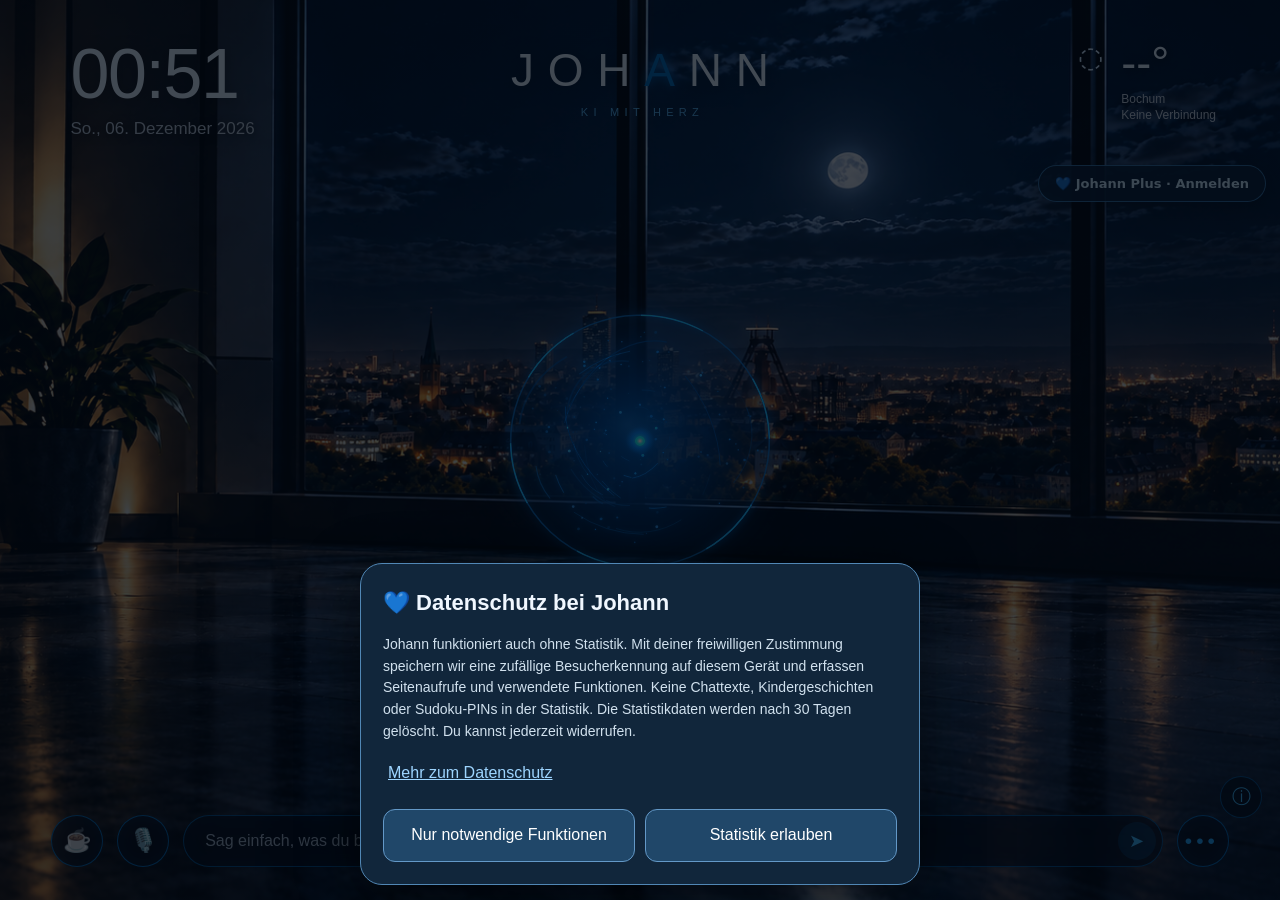
==== commit 6199ff80: "internet upgrade" ====
--- a/index.html
+++ b/index.html
@@ -1428,6 +1428,6 @@
 <script src="./johann-mail-entry.js"></script>
 <!-- HEIMDALL_DASHBOARD_HTML_V2 -->
 <script src="./heimdall-notices-v2.js" defer></script>
-<script src="./johann-heimdall-dashboard-v2.js" defer></script>
+<script src="./johann-heimdall-dashboard-v21.js" defer></script>
 </body>
 </html>
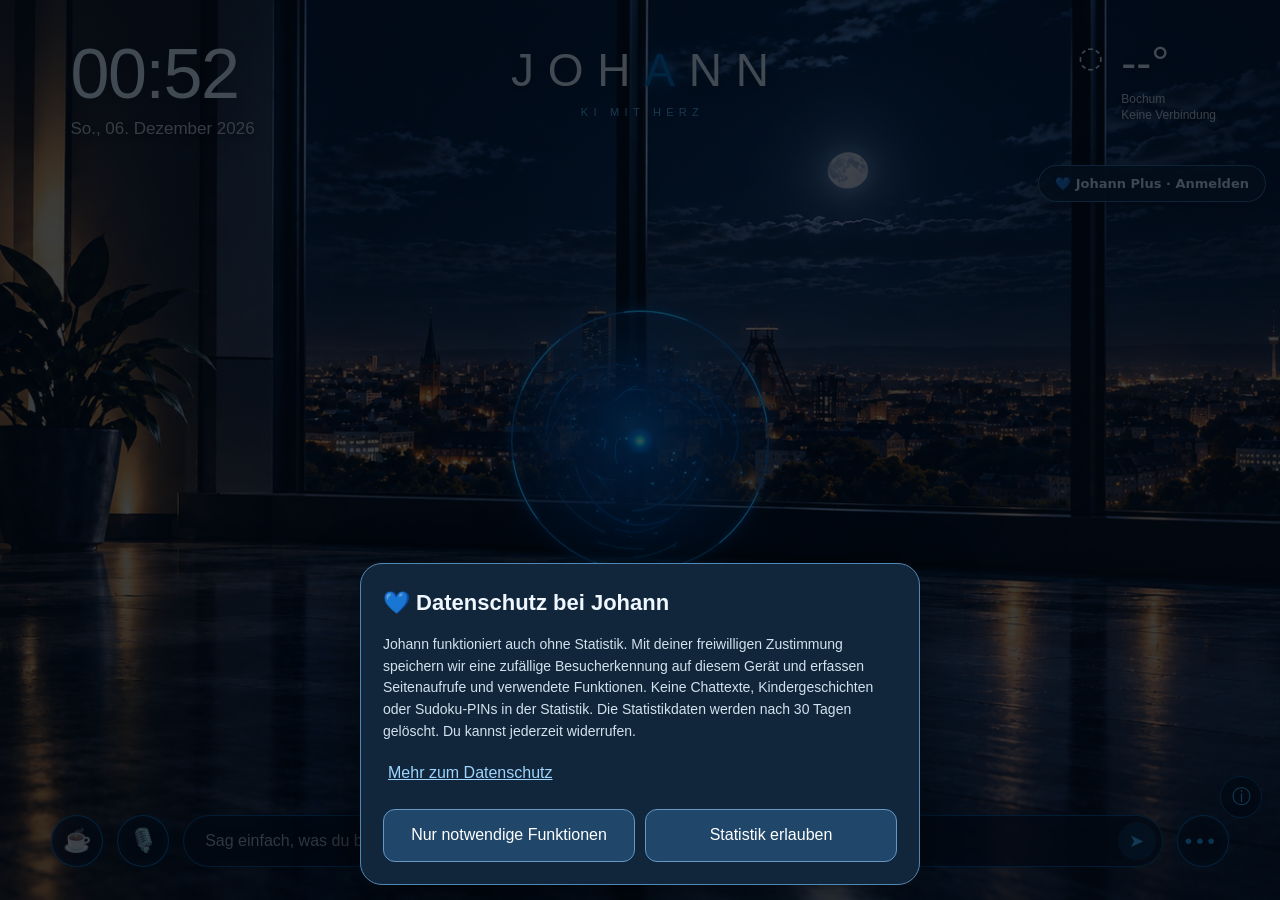
==== commit f7a36487: "Stromwaenung" ====
--- a/index.html
+++ b/index.html
@@ -1428,6 +1428,6 @@
 <script src="./johann-mail-entry.js"></script>
 <!-- HEIMDALL_DASHBOARD_HTML_V2 -->
 <script src="./heimdall-notices-v2.js" defer></script>
-<script src="./johann-heimdall-dashboard-v21.js" defer></script>
+<script src="./johann-heimdall-dashboard-v22.js" defer></script>
 </body>
 </html>
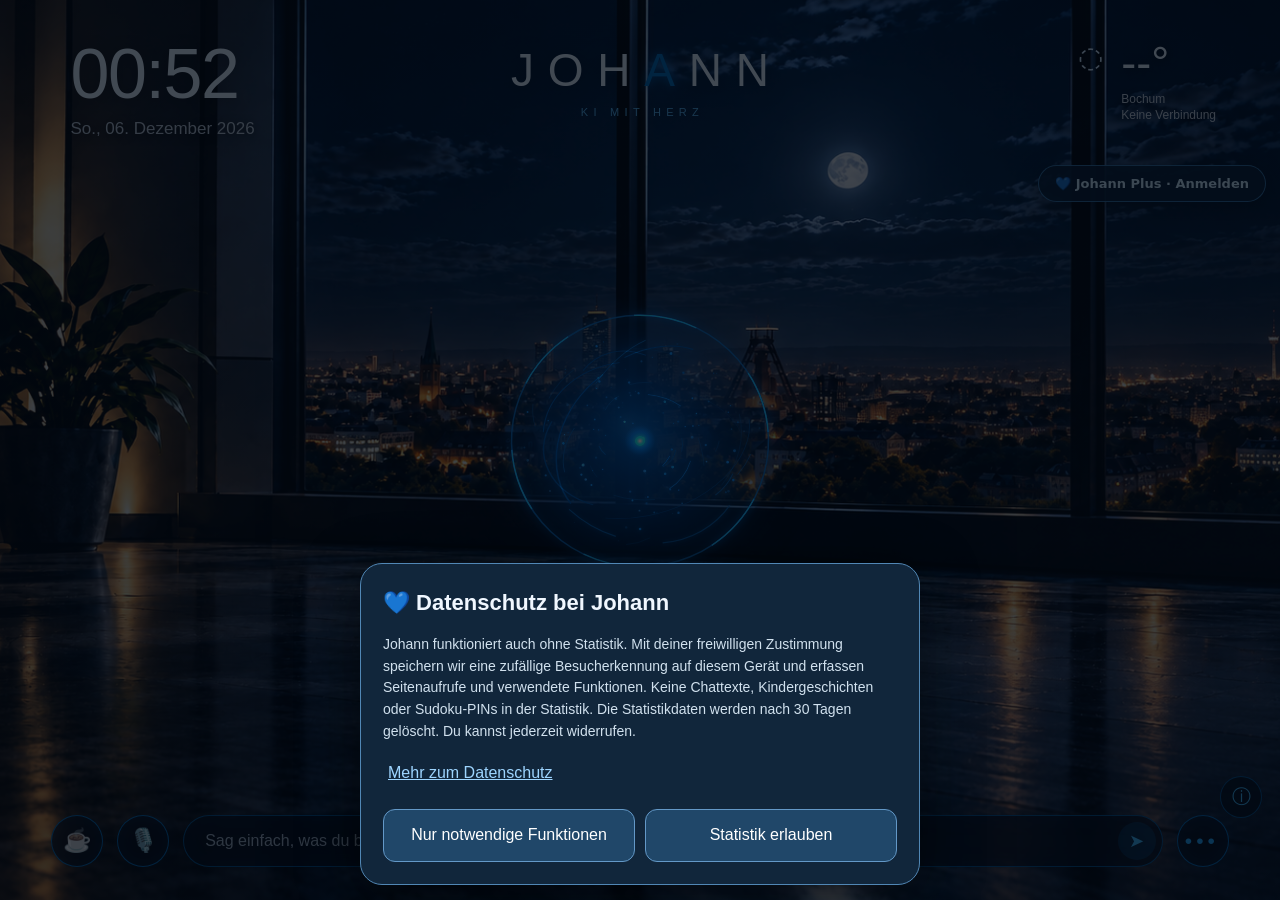
==== commit 10216539: "Heimdall Scan" ====
--- a/index.html
+++ b/index.html
@@ -1428,6 +1428,6 @@
 <script src="./johann-mail-entry.js"></script>
 <!-- HEIMDALL_DASHBOARD_HTML_V2 -->
 <script src="./heimdall-notices-v2.js" defer></script>
-<script src="./johann-heimdall-dashboard-v22.js" defer></script>
+<script src="./johann-heimdall-dashboard-v23.js" defer></script>
 </body>
 </html>
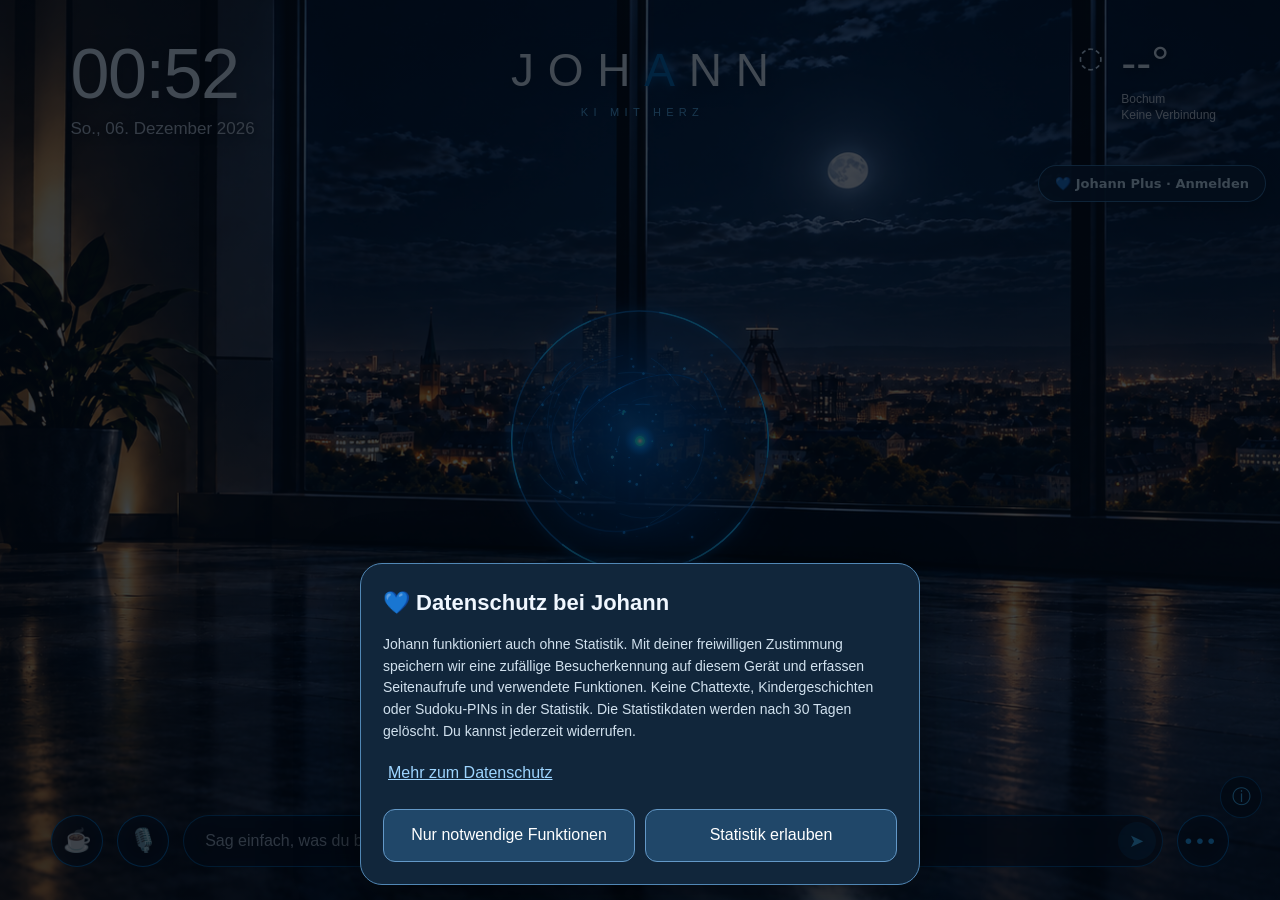
==== commit 52dc64d0: "wohnungsansicht" ====
--- a/index.html
+++ b/index.html
@@ -203,6 +203,7 @@
 .johann-studio-note{margin:18px 0;padding:16px;border:1px solid rgba(131,212,208,.35);border-radius:16px;background:rgba(17,51,65,.45)}.johann-studio-note p{margin:9px 0 0}
 [data-football-tab="matchday"]{display:none!important}
 </style>
+<style id="johann-wohnung-style">#johannWohnungFrame[hidden],#johannWohnungTile[hidden],#johannWohnungContent[hidden],#johannWohnungLocked[hidden]{display:none!important}</style>
 </head>
 <body>
 <div id="vflShow" role="status" aria-live="polite" aria-label="Johanns 18:48 VfL-Spektakel"><div class="vfl-ring"></div><div class="vfl-ring"></div><div class="vfl-center"><div class="vfl-pretitle" id="vflPretitle">DAS REVIER ZÄHLT RUNTER</div><div class="vfl-number" id="vflNumber">18:48</div><div class="vfl-message" id="vflMessage">BOCHUM. HEIMAT. VfL.</div><div class="vfl-sub" id="vflSub">Blau und Weiß – ein Leben lang. 💙🤍</div></div><div id="vflParticles"></div><button type="button" class="vfl-close" id="vflClose" aria-label="Animation schließen">Schließen ×</button></div>
@@ -231,7 +232,8 @@
   <div class="panel-head"><div><div class="panel-kicker">JOHANN · KI MIT HERZ</div><div class="panel-title" id="panelTitle">Kommandozentrale</div></div><button class="xbtn" id="closePanel" aria-label="Schließen">×</button></div>
   <section class="panel-section active" id="view-home">
    <p class="muted">Willkommen in meiner Kommandozentrale. Was steht an?</p>
-   <div class="tiles"><!-- HEIMDALL_HOME_TILE_V2 -->
+   <div class="tiles"><!-- JOHANN_WOHNUNG_MODULE_V1 -->
+<button class="tile" id="johannWohnungTile" data-view="wohnung" type="button" hidden><span class="tile-icon" aria-hidden="true">🏠</span><span class="tile-title">Meine Wohnung · 3D</span><div class="tile-sub">Temperaturen · Luftfeuchtigkeit · Hinweise</div></button><!-- HEIMDALL_HOME_TILE_V2 -->
 <button class="tile" id="johannHeimdallTile" type="button" hidden aria-label="HEIMDALL Sicherheitszentrale öffnen"><span class="tile-icon" aria-hidden="true">🛡️</span><span class="tile-title">HEIMDALL</span><div class="tile-sub">Sicherheitszentrale · Asgard &amp; Prüfungen</div></button>
 <!-- JOHANN_MAIL_MODULE_V1 --><button class="tile" id="johannMailTile" data-view="mail" type="button" hidden><span class="tile-icon">✉️</span><span class="tile-title">Johann Mail</span><div class="tile-sub">Gmail &amp; STRATO · lesen, antworten, merken</div></button>
     <button class="tile sudoku-tile" data-view="sudoku"><span class="tile-icon">🧩</span><span class="tile-title">Sudoku</span><div class="tile-sub">Achims Rätsel-Lounge · persönliche Spielstände</div></button>
@@ -382,7 +384,8 @@
       <p id="analyticsStatus" class="analytics-status" role="status">Die Statistik benötigt noch die Analytics-Erweiterung im Worker.</p>
     </div>
   </section>
-  <section class="panel-section" id="view-mail"><button class="backbtn" data-view="home">← Zurück</button><div class="glass"><div class="pill">✉️ JOHANN MAIL</div><h2>Deine Post. Direkt in Johann.</h2><div id="johannMailLocked"><p>Mail ist nur für dein Owner-Konto verfügbar.</p><button id="johannMailLogin" class="primary" type="button">Bei Johann anmelden</button></div><div id="johannMailContent" hidden><p id="johannMailNotice" class="muted" style="white-space:pre-wrap" role="status"></p><div class="row-actions"><button id="johannMailRefresh" class="secondary" type="button">Verbindung aktualisieren</button><button id="johannMailPair" class="primary" type="button">Kopplungscode erstellen</button><button id="johannMailDisconnect" class="secondary" type="button" hidden>Asgard-Verbindung aufheben</button></div></div></div><iframe id="johannMailFrame" title="Johann Mail" sandbox="allow-scripts allow-same-origin" style="border:0;width:100%;height:80dvh;min-height:600px;border-radius:16px;background:#071522" hidden></iframe></section><section class="panel-section" id="view-status"><button class="backbtn" data-view="home">← Zurück</button><div class="glass"><h2>Johanns Systemstatus</h2><p>🌤️ Wetter: <span id="statusWeather">Wird geprüft</span></p><p>🧠 KI: Über den bestehenden Cloudflare-Worker angebunden</p><p>🧩 Sudoku: Im Browser spielbar</p><p>💾 Sudoku-Spielstände: Auf diesem Gerät</p><p>💙 Wunschbox: Aktiv – Nachrichten werden in D1 gespeichert; E-Mail-Versand über Resend eingerichtet (Zustellung nicht live geprüft)</p><p>🔒 Admin-Gedächtnis: Im Worker aktiv und durch Admin-Schlüssel geschützt; persönliche Benutzerkonten fehlen noch.</p><p>📊 Analytics: Aktiv nach freiwilliger Einwilligung; Admin-Auswertung über das ⓘ-Symbol.</p><p>📚 Johann Kids: Aktiv – Geschichten über den Cloudflare-Worker.</p><p>🎙️ Sprachmodus: Mikrofon und KI-Stimme (benötigt V16-Worker). 🏠 Dell-Heimserver: Geplant; V19 läuft vorerst in Cloudflare</p></div></section>
+  <section class="panel-section" id="view-mail"><button class="backbtn" data-view="home">← Zurück</button><div class="glass"><div class="pill">✉️ JOHANN MAIL</div><h2>Deine Post. Direkt in Johann.</h2><div id="johannMailLocked"><p>Mail ist nur für dein Owner-Konto verfügbar.</p><button id="johannMailLogin" class="primary" type="button">Bei Johann anmelden</button></div><div id="johannMailContent" hidden><p id="johannMailNotice" class="muted" style="white-space:pre-wrap" role="status"></p><div class="row-actions"><button id="johannMailRefresh" class="secondary" type="button">Verbindung aktualisieren</button><button id="johannMailPair" class="primary" type="button">Kopplungscode erstellen</button><button id="johannMailDisconnect" class="secondary" type="button" hidden>Asgard-Verbindung aufheben</button></div></div></div><iframe id="johannMailFrame" title="Johann Mail" sandbox="allow-scripts allow-same-origin" style="border:0;width:100%;height:80dvh;min-height:600px;border-radius:16px;background:#071522" hidden></iframe></section><section class="panel-section" id="view-wohnung"><button class="backbtn" data-view="home">← Zur Kommandozentrale</button><div class="glass"><div class="pill">JOHANN · ZUHAUSE</div><h2>Meine Wohnung in 3D</h2><div id="johannWohnungLocked"><p class="muted">Deine Raumwerte sind nur mit deinem Owner-Konto verfügbar.</p><button class="primary" type="button" id="johannWohnungLogin">Anmelden</button></div><div id="johannWohnungContent" hidden><p id="johannWohnungStatus" class="muted" role="status" aria-live="polite">Raumwerte werden geladen …</p><div class="row-actions"><button class="secondary" type="button" id="johannWohnungRefresh">Werte aktualisieren</button><button class="secondary" type="button" id="johannWohnungFeedback">Empfehlungen &amp; Rückmeldung</button></div><p class="mini">Ziehen zum Drehen · zwei Finger zum Zoomen und Verschieben. Wohnzimmer 21–25 °C, Kinderzimmer mindestens 19 °C, Schlafzimmer 18 °C, Bad 19 °C, Küche 18 °C.</p></div></div><iframe id="johannWohnungFrame" title="Interaktiver 3D-Wohnungsplan" sandbox="allow-scripts allow-same-origin" style="display:block;width:100%;height:520px;border:0;border-radius:18px;background:#0b1723" hidden></iframe></section>
+<section class="panel-section" id="view-status"><button class="backbtn" data-view="home">← Zurück</button><div class="glass"><h2>Johanns Systemstatus</h2><p>🌤️ Wetter: <span id="statusWeather">Wird geprüft</span></p><p>🧠 KI: Über den bestehenden Cloudflare-Worker angebunden</p><p>🧩 Sudoku: Im Browser spielbar</p><p>💾 Sudoku-Spielstände: Auf diesem Gerät</p><p>💙 Wunschbox: Aktiv – Nachrichten werden in D1 gespeichert; E-Mail-Versand über Resend eingerichtet (Zustellung nicht live geprüft)</p><p>🔒 Admin-Gedächtnis: Im Worker aktiv und durch Admin-Schlüssel geschützt; persönliche Benutzerkonten fehlen noch.</p><p>📊 Analytics: Aktiv nach freiwilliger Einwilligung; Admin-Auswertung über das ⓘ-Symbol.</p><p>📚 Johann Kids: Aktiv – Geschichten über den Cloudflare-Worker.</p><p>🎙️ Sprachmodus: Mikrofon und KI-Stimme (benötigt V16-Worker). 🏠 Dell-Heimserver: Geplant; V19 läuft vorerst in Cloudflare</p></div></section>
  </div>
 </div>
 
@@ -746,7 +749,7 @@
 // JOHANN · Dashboard, Browser-Sudoku und lokale Werkzeuge
 const dash=$('dashboard');
 $('infoAdminLink').addEventListener('click',()=>{document.getElementById('infoBox').classList.remove('show');openDashboard('analytics')});
-const viewTitles={mail:'Johann Mail',home:'Kommandozentrale',studio:'Johann Studio',kitchen:'Johanns Kochecke',sudoku:'Sudoku',weather:'Wetter',notes:'Sag es Johann!',reminders:'Erinnerungen',memory:'Gedächtnis',learning:'Johann lernt',status:'Systemstatus',football:'Fußball',kids:'Johann Kids',analytics:'Johann Analytics'};
+const viewTitles={wohnung:'Meine Wohnung',mail:'Johann Mail',home:'Kommandozentrale',studio:'Johann Studio',kitchen:'Johanns Kochecke',sudoku:'Sudoku',weather:'Wetter',notes:'Sag es Johann!',reminders:'Erinnerungen',memory:'Gedächtnis',learning:'Johann lernt',status:'Systemstatus',football:'Fußball',kids:'Johann Kids',analytics:'Johann Analytics'};
 function openDashboard(view='home'){
  dash.classList.add('open');document.body.style.overflow='hidden';showView(view);
  $('closePanel').focus();
@@ -1429,5 +1432,6 @@
 <!-- HEIMDALL_DASHBOARD_HTML_V2 -->
 <script src="./heimdall-notices-v2.js" defer></script>
 <script src="./johann-heimdall-dashboard-v23.js" defer></script>
+<script src="./johann-wohnung.js"></script>
 </body>
 </html>
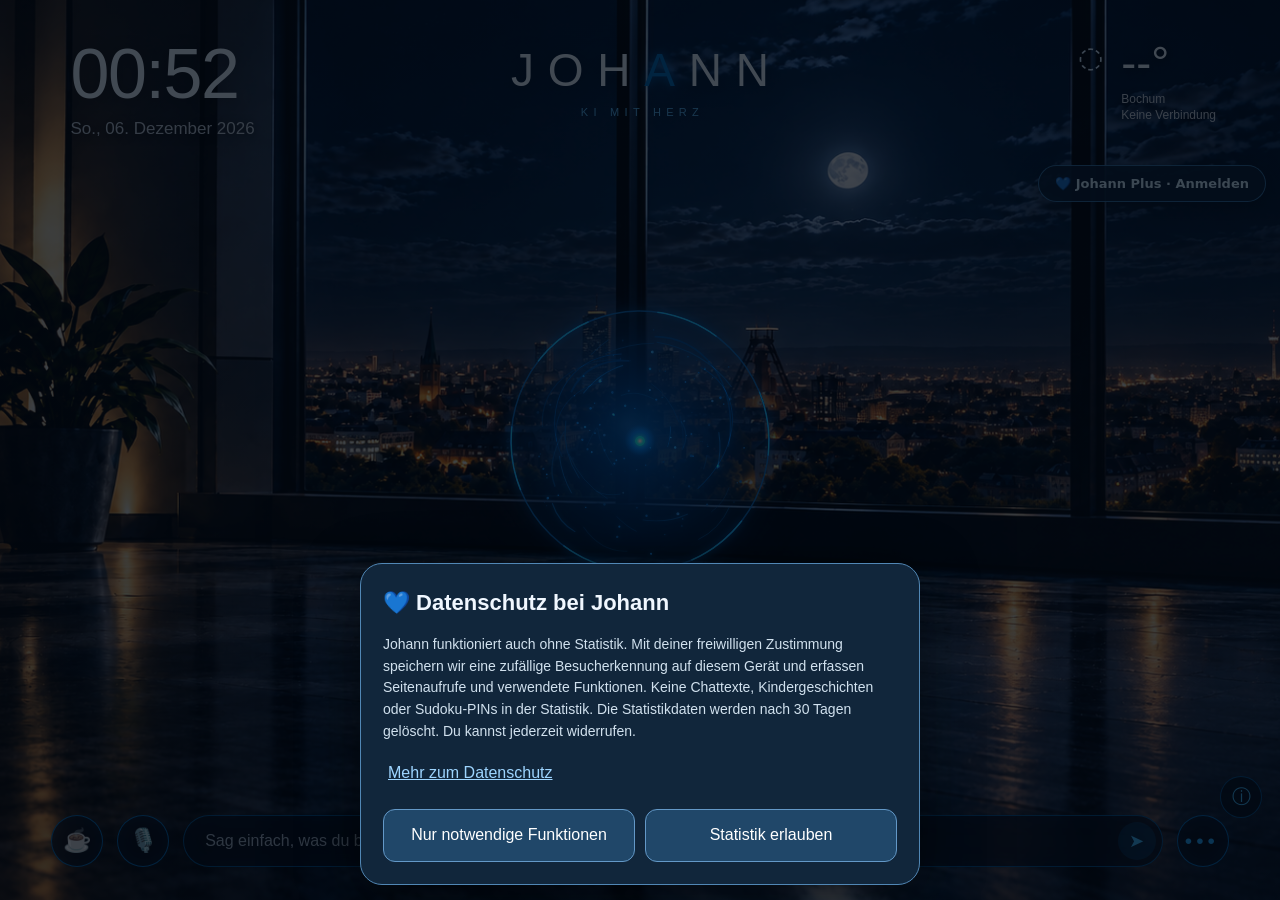
==== commit 0ed9ddc4: "update heimdall v24" ====
--- a/index.html
+++ b/index.html
@@ -1431,7 +1431,7 @@
 <script src="./johann-mail-entry.js"></script>
 <!-- HEIMDALL_DASHBOARD_HTML_V2 -->
 <script src="./heimdall-notices-v2.js" defer></script>
-<script src="./johann-heimdall-dashboard-v23.js" defer></script>
+<script src="./johann-heimdall-dashboard-v24.js" defer></script>
 <script src="./johann-wohnung.js"></script>
 </body>
 </html>
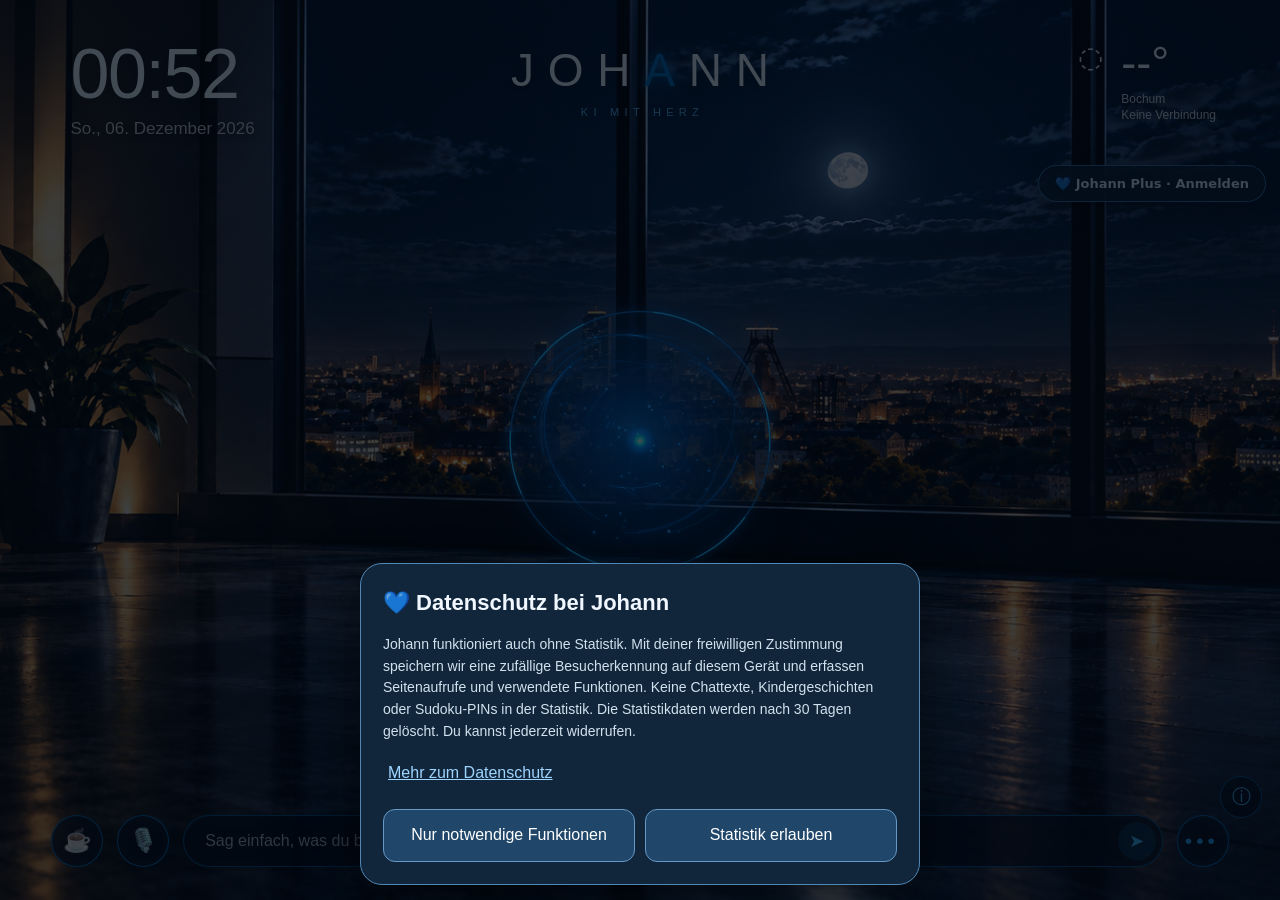
==== commit 3bcabba1: "heimdall v25" ====
--- a/index.html
+++ b/index.html
@@ -1431,7 +1431,7 @@
 <script src="./johann-mail-entry.js"></script>
 <!-- HEIMDALL_DASHBOARD_HTML_V2 -->
 <script src="./heimdall-notices-v2.js" defer></script>
-<script src="./johann-heimdall-dashboard-v24.js" defer></script>
+<script src="./johann-heimdall-dashboard-v25.js" defer></script>
 <script src="./johann-wohnung.js"></script>
 </body>
 </html>
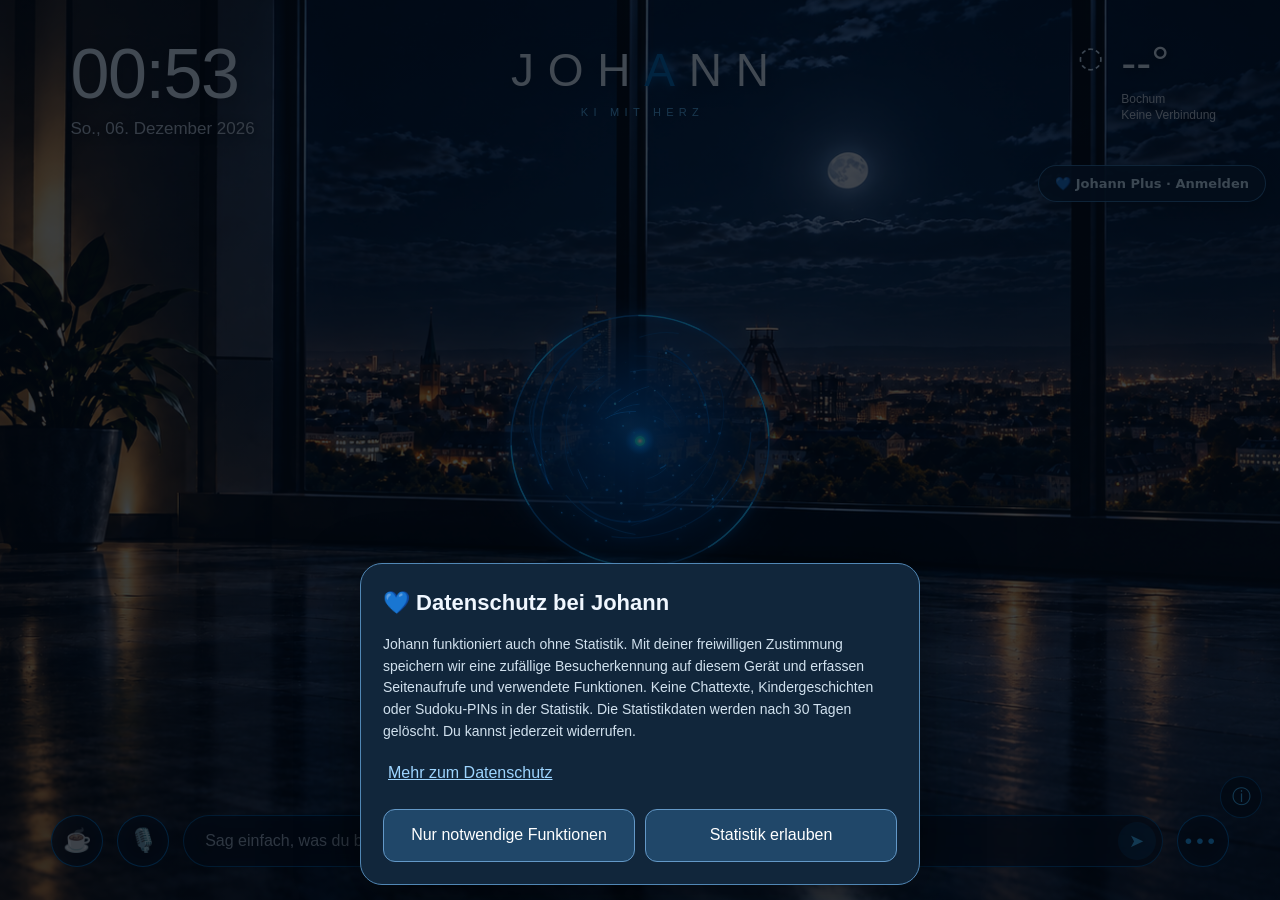
==== commit a29799c2: "heimdall v26" ====
--- a/index.html
+++ b/index.html
@@ -1431,7 +1431,7 @@
 <script src="./johann-mail-entry.js"></script>
 <!-- HEIMDALL_DASHBOARD_HTML_V2 -->
 <script src="./heimdall-notices-v2.js" defer></script>
-<script src="./johann-heimdall-dashboard-v25.js" defer></script>
+<script src="./johann-heimdall-dashboard-v26.js" defer></script>
 <script src="./johann-wohnung.js"></script>
 </body>
 </html>
